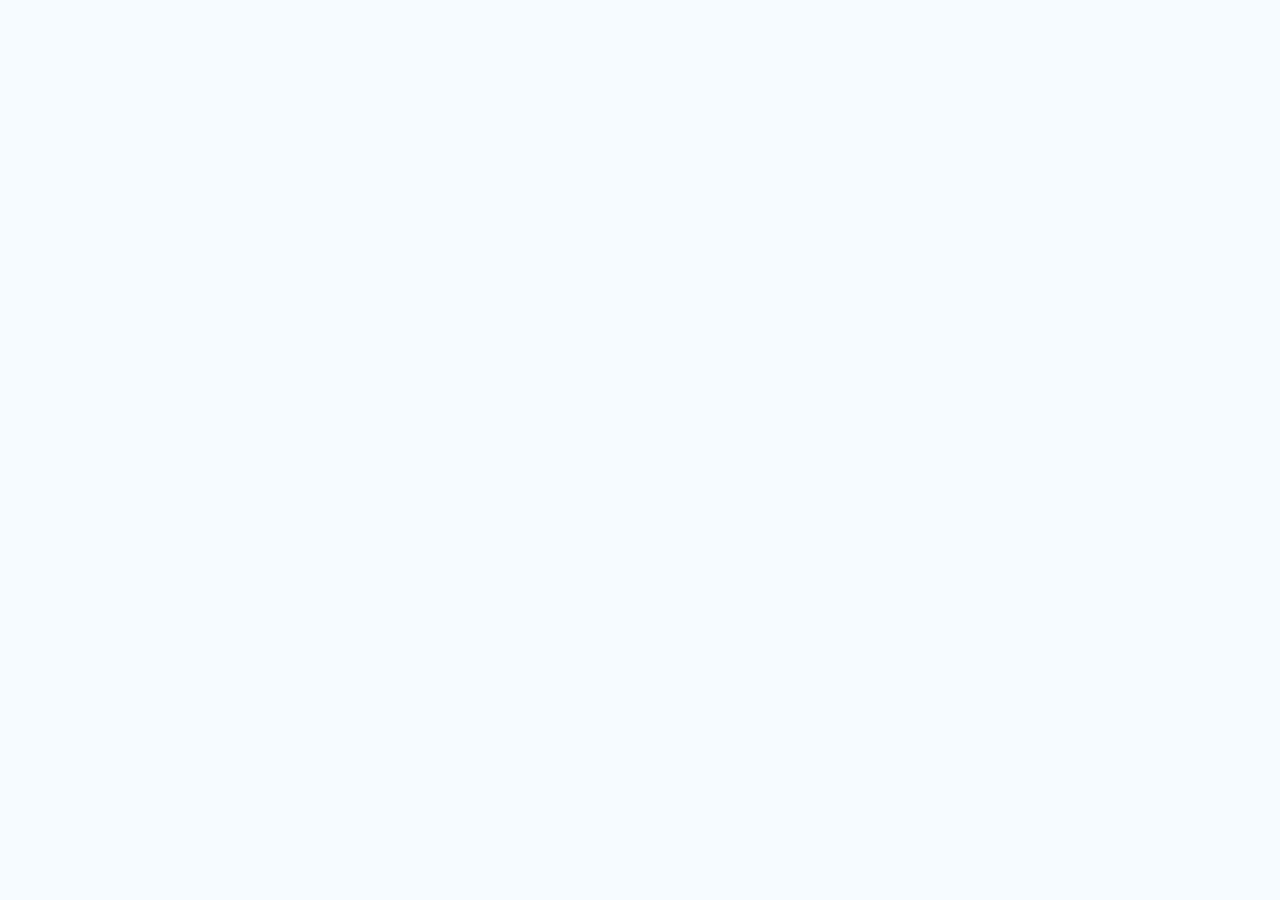
==== pages/about.html @ 89ba63cc "first commit" ====
<html data-tsd-source="/src/routes/__root.tsx:106:5" lang="en"><head data-tsd-source="/src/routes/__root.tsx:107:7"><meta charset="utf-8"/><meta content="width=device-width, initial-scale=1" name="viewport"/><link as="image" href="/__l5e/assets-v1/67599e01-3535-493a-87cd-2c984fb4fa6a/alkishwa-logo.png" rel="preload"/><link as="image" href="/assets/europe-BR-sYuMC.jpg" rel="preload"/><link data-precedence="default" href="../styles/styles-B2iG-avm.css" rel="stylesheet"/><link data-precedence="default" href="/css2" rel="stylesheet"/><title>About Us — Al Kishwa Tour and Travels</title><meta content="website" property="og:type"/><meta content="summary_large_image" name="twitter:card"/><meta content="Al Kishwa Tour and Travels, Sagar (M.P.) — trusted partner for Umrah, Ziyarat and holiday tours." name="description"/><meta content="About Al Kishwa Tour and Travels" property="og:title"/><meta content="Trusted travel partner from Sagar for Umrah, Ziyarat and holidays." property="og:description"/><link href="/assets/index-B6epFoS_.js" rel="modulepreload"/><link href="/assets/about-BOc2Yc5R.js" rel="modulepreload"/><link href="/assets/Sections-CrW_y7AX.js" rel="modulepreload"/><link href="https://fonts.googleapis.com" rel="preconnect"/><link crossorigin="anonymous" href="https://fonts.gstatic.com" rel="preconnect"/>
<style>
	#lovable-badge {
		--badge-bg: #1b1b1b;
		--badge-text: #c5c1b9;
		--badge-text-hover: #dcdad5;
		--badge-radius: 6px;
		--badge-padding: 8px;
		--badge-gap: 6px;
		--badge-shadow: 
			0 0 0 1px rgba(0, 0, 0, 0.88),
			0 1px 0 0 rgba(0, 0, 0, 0.04),
			0 2px 2px -1px rgba(0, 0, 0, 0.08),
			0 4px 4px -2px rgba(0, 0, 0, 0.08),
			0 8px 8px -4px rgba(0, 0, 0, 0.08),
			0 16px 16px -8px rgba(0, 0, 0, 0.08);
		--badge-transition-duration: 0.2s;
		--badge-transition-easing: cubic-bezier(0.16, 1, 0.32, 1);
		--focus-color: #575ECF;
		--focus-offset: 2px;
		--focus-width: 2px;
		
		position: fixed;
		bottom: 12px;
		right: 12px;
		height: 24px;
		display: flex;
		align-items: center;
		z-index: 1000000;
		background-color: var(--badge-bg) !important;
		color: var(--badge-text) !important;
		border-radius: var(--badge-radius);
		box-shadow: var(--badge-shadow) !important;
		font-size: 12px;
		font-family: system-ui, -apple-system, BlinkMacSystemFont, 'Segoe UI', Roboto, sans-serif;
		font-weight: 400 !important;
		text-transform: none !important;
		font-feature-settings: normal !important;
		transform: translateZ(0);
		will-change: transform, opacity;
		transition: opacity var(--badge-transition-duration) var(--badge-transition-easing);
	}

	#lovable-badge.closing {
		opacity: 0;
		pointer-events: none;
	}

	#lovable-badge-cta {
		display: flex;
		align-items: baseline;
		gap: var(--badge-gap);
		box-sizing: border-box;
		padding: 4px var(--badge-padding) 0;
		height: 100%;
		color: inherit;
		text-decoration: none;
		white-space: nowrap;
		border-radius: var(--badge-radius) 0 0 var(--badge-radius);
		transition: 
			background-color var(--badge-transition-duration) ease,
			color var(--badge-transition-duration) ease,
			transform 0.1s ease;
	}

	#lovable-badge-cta:hover {
		background: rgba(255, 255, 255, 0.04);
		color: var(--badge-text-hover);
	}

	#lovable-badge-cta:active {
		transform: scale(0.98);
	}

	#lovable-badge-cta:focus {
		outline: none;
	}

	#lovable-badge-cta:focus-visible {
		outline: var(--focus-width) solid var(--focus-color);
		outline-offset: var(--focus-offset);
		z-index: 1;
	}

	#lovable-badge-text {
		line-height: 1;
	}

	/* The wordmark baseline sits at y=12 of the 16px logo; an empty 12px box
	   makes that the flex baseline so the text aligns to it on any system font. */
	#lovable-badge-logo {
		position: relative;
		display: block;
		width: 52px;
		height: 12px;
	}

	#lovable-badge-logo svg {
		position: absolute;
		top: 0;
		left: 0;
	}

	#lovable-badge-divider {
		width: 1px;
		height: 24px;
		background-color: rgba(255, 255, 255, 0.04);
		flex-shrink: 0;
	}

	#lovable-badge-close {
		width: 24px;
		height: 24px;
		min-width: 24px;
		min-height: 24px;
		cursor: pointer;
		background: none;
		border: none;
		padding: 0;
		display: flex;
		align-items: center;
		justify-content: center;
		border-radius: 0 var(--badge-radius) var(--badge-radius) 0;
		flex-shrink: 0;
		transition: 
			background-color var(--badge-transition-duration) ease,
			transform 0.1s ease;
	}

	#lovable-badge-close:hover {
		background: rgba(255, 255, 255, 0.04);
	}

	#lovable-badge-close:active {
		transform: scale(0.92);
	}

	#lovable-badge-close:focus {
		outline: none;
	}

	#lovable-badge-close:focus-visible {
		outline: var(--focus-width) solid var(--focus-color);
		outline-offset: calc(var(--focus-offset) * -1);
		z-index: 1;
	}

	#lovable-badge-close svg path {
		fill: var(--badge-text);
		transition: fill var(--badge-transition-duration) ease;
	}

	#lovable-badge-close:hover svg path {
		fill: var(--badge-text-hover);
	}

	@media (prefers-reduced-motion: reduce) {
		#lovable-badge,
		#lovable-badge-cta,
		#lovable-badge-close,
		#lovable-badge-close svg path {
			transition: none;
		}
		
		#lovable-badge-cta:active,
		#lovable-badge-close:active {
			transform: none;
		}
	}

	@media (prefers-contrast: high) {
		#lovable-badge {
			--badge-bg: #000;
			--badge-text: #fff;
			--badge-text-hover: #fff;
			border: 2px solid currentColor;
		}
		
		#lovable-badge-cta:focus-visible,
		#lovable-badge-close:focus-visible {
			outline-width: 3px;
		}
	}
</style>
<script data-artifact-id="cae7807a221abba3ec70f286876d94ce1a1e9ea3" data-artifact-kind="static_preview" data-commit-sha="cae7807a221abba3ec70f286876d94ce1a1e9ea3" data-consent="1" data-context-token="v1.[base64].t7e9EX1ooUVpKIj77Vsfwnv76_fSWtEW3ZqsNI-vpKY" data-track-url="/__l5e/trackevents?__lovable_sha=cae7807a221abba3ec70f286876d94ce1a1e9ea3" defer="" src="../scripts/events.270c78a44fc53e7b.js"></script><meta content="About Al Kishwa Tour and Travels" name="twitter:title"/><meta content="Trusted travel partner from Sagar for Umrah, Ziyarat and holidays." name="twitter:description"/><meta content="https://pub-bb2e103a32db4e198524a2e9ed8f35b4.r2.dev/lovp_7c5qzbnr759bg8n7seb7ayd9wn/7451a935cb203a220f906a4ac58126b5_1793881748814.png" property="og:image"/><meta content="https://pub-bb2e103a32db4e198524a2e9ed8f35b4.r2.dev/lovp_7c5qzbnr759bg8n7seb7ayd9wn/7451a935cb203a220f906a4ac58126b5_1793881748814.png" name="twitter:image"/><link href="../images/alkishwa-logo.png" rel="icon" type="image/png"/><style>
/* Al Kishwa custom mobile floating navigation */
.ak-bottom-dock{position:fixed;z-index:1000;left:50%;bottom:18px;transform:translateX(-50%);width:min(560px,calc(100% - 34px));padding:12px 16px 10px;border:1px solid rgba(255,255,255,.34);border-radius:42px;background:linear-gradient(135deg,rgba(12,25,66,.94),rgba(25,48,112,.91));box-shadow:0 18px 42px rgba(8,18,60,.32),inset 0 1px 2px rgba(255,255,255,.3);backdrop-filter:blur(22px);-webkit-backdrop-filter:blur(22px)}
.ak-bottom-dock ul{display:grid;grid-template-columns:repeat(5,1fr);align-items:center;gap:8px;margin:0;padding:0;list-style:none}
.ak-bottom-dock li{display:flex;justify-content:center}
.ak-bottom-dock a{position:relative;display:flex;min-width:48px;min-height:50px;align-items:center;justify-content:center;flex-direction:column;color:#fff;text-decoration:none;transition:transform .28s ease}
.ak-bottom-dock .dock-icon{width:44px;height:44px;display:grid;place-items:center;border-radius:50%;transition:all .3s ease}
.ak-bottom-dock svg{width:25px;height:25px}
.ak-bottom-dock small{position:absolute;top:48px;font-size:9px;line-height:1;color:#fff;opacity:0;transition:opacity .25s}
.ak-bottom-dock a[aria-current=page] .dock-icon{background:linear-gradient(145deg,#ef626e,#d92743);box-shadow:0 8px 20px rgba(228,48,75,.4),0 0 0 5px rgba(255,255,255,.09);transform:translateY(-15px)}
.ak-bottom-dock a[aria-current=page] small{opacity:1}
.ak-bottom-dock a:hover .dock-icon{background:rgba(255,255,255,.13);transform:translateY(-5px)}
.ak-bottom-dock .dock-book .dock-icon{background:linear-gradient(145deg,#f4bd39,#e99018);color:#14245d;box-shadow:0 7px 18px rgba(244,173,35,.3);transform:translateY(-9px)}
.ak-bottom-dock .dock-book:hover .dock-icon{transform:translateY(-13px)}
@media(min-width:1024px){.ak-bottom-dock{display:none}}
@media(max-width:420px){.ak-bottom-dock{bottom:12px;padding:9px 10px 8px;width:calc(100% - 24px)}.ak-bottom-dock .dock-icon{width:40px;height:40px}.ak-bottom-dock svg{width:23px;height:23px}.ak-bottom-dock a{min-height:46px}}
</style></head><body data-tsd-source="/src/routes/__root.tsx:110:7"><div class="min-h-screen overflow-x-hidden" data-tsd-source="/src/components/site/Layout.tsx:152:5"><div class="hidden bg-gradient-navy text-on-dark md:block" data-tsd-source="/src/components/site/Layout.tsx:41:7"><div class="mx-auto flex max-w-7xl items-center justify-between px-4 py-2 text-sm" data-tsd-source="/src/components/site/Layout.tsx:42:9"><div class="flex items-center gap-6" data-tsd-source="/src/components/site/Layout.tsx:43:11"><a class="flex items-center gap-2 hover:text-sun" data-tsd-source="/src/components/site/Layout.tsx:44:13" href="mailto:alkishwatour@gmail.com"><svg aria-hidden="true" class="lucide lucide-mail h-4 w-4" data-tsd-source="/src/components/site/Layout.tsx:44:100" fill="none" height="24" stroke="currentColor" stroke-linecap="round" stroke-linejoin="round" stroke-width="2" viewbox="0 0 24 24" width="24" xmlns="http://www.w3.org/2000/svg"><path d="m22 7-8.991 5.727a2 2 0 0 1-2.009 0L2 7"></path><rect height="16" rx="2" width="20" x="2" y="4"></rect></svg>alkishwatour@gmail.com</a><a class="flex items-center gap-2 hover:text-sun" data-tsd-source="/src/components/site/Layout.tsx:45:13" href="tel:+919039552638"><svg aria-hidden="true" class="lucide lucide-phone h-4 w-4" data-tsd-source="/src/components/site/Layout.tsx:45:100" fill="none" height="24" stroke="currentColor" stroke-linecap="round" stroke-linejoin="round" stroke-width="2" viewbox="0 0 24 24" width="24" xmlns="http://www.w3.org/2000/svg"><path d="M13.832 16.568a1 1 0 0 0 1.213-.303l.355-.465A2 2 0 0 1 17 15h3a2 2 0 0 1 2 2v3a2 2 0 0 1-2 2A18 18 0 0 1 2 4a2 2 0 0 1 2-2h3a2 2 0 0 1 2 2v3a2 2 0 0 1-.8 1.6l-.468.351a1 1 0 0 0-.292 1.233 14 14 0 0 0 6.392 6.384"></path></svg>+91 9039552638</a></div><div class="flex items-center gap-3" data-tsd-source="/src/components/site/Layout.tsx:47:11"><span class="font-medium" data-tsd-source="/src/components/site/Layout.tsx:47:52">Follow Us :</span><div class="flex items-center gap-2" data-tsd-source="/src/components/site/Layout.tsx:20:5"><a aria-label="social" class="h-7 w-7 grid place-items-center rounded-full bg-on-dark text-navy transition-transform hover:scale-110" data-tsd-source="/src/components/site/Layout.tsx:22:9" href="#"><svg aria-hidden="true" class="lucide lucide-facebook h-4 w-4" data-tsd-source="/src/components/site/Layout.tsx:23:11" fill="none" height="24" stroke="currentColor" stroke-linecap="round" stroke-linejoin="round" stroke-width="2" viewbox="0 0 24 24" width="24" xmlns="http://www.w3.org/2000/svg"><path d="M18 2h-3a5 5 0 0 0-5 5v3H7v4h3v8h4v-8h3l1-4h-4V7a1 1 0 0 1 1-1h3z"></path></svg></a><a aria-label="social" class="h-7 w-7 grid place-items-center rounded-full bg-on-dark text-navy transition-transform hover:scale-110" data-tsd-source="/src/components/site/Layout.tsx:22:9" href="#"><svg aria-hidden="true" class="lucide lucide-youtube h-4 w-4" data-tsd-source="/src/components/site/Layout.tsx:23:11" fill="none" height="24" stroke="currentColor" stroke-linecap="round" stroke-linejoin="round" stroke-width="2" viewbox="0 0 24 24" width="24" xmlns="http://www.w3.org/2000/svg"><path d="M2.5 17a24.12 24.12 0 0 1 0-10 2 2 0 0 1 1.4-1.4 49.56 49.56 0 0 1 16.2 0A2 2 0 0 1 21.5 7a24.12 24.12 0 0 1 0 10 2 2 0 0 1-1.4 1.4 49.55 49.55 0 0 1-16.2 0A2 2 0 0 1 2.5 17"></path><path d="m10 15 5-3-5-3z"></path></svg></a><a aria-label="social" class="h-7 w-7 grid place-items-center rounded-full bg-on-dark text-navy transition-transform hover:scale-110" data-tsd-source="/src/components/site/Layout.tsx:22:9" href="#"><svg aria-hidden="true" class="lucide lucide-instagram h-4 w-4" data-tsd-source="/src/components/site/Layout.tsx:23:11" fill="none" height="24" stroke="currentColor" stroke-linecap="round" stroke-linejoin="round" stroke-width="2" viewbox="0 0 24 24" width="24" xmlns="http://www.w3.org/2000/svg"><rect height="20" rx="5" ry="5" width="20" x="2" y="2"></rect><path d="M16 11.37A4 4 0 1 1 12.63 8 4 4 0 0 1 16 11.37z"></path><line x1="17.5" x2="17.51" y1="6.5" y2="6.5"></line></svg></a></div></div></div></div><header class="sticky top-0 z-40 border-b bg-card/95 shadow-sm backdrop-blur" data-tsd-source="/src/components/site/Layout.tsx:50:7"><div class="mx-auto flex max-w-7xl items-center justify-between gap-4 px-4 py-2" data-tsd-source="/src/components/site/Layout.tsx:51:9"><a class="flex min-w-0 items-center gap-2" data-tsd-source="/src/components/site/Layout.tsx:52:11" href="../index.html"><img alt="Al Kishwa Tours and Travels logo" class="h-14 w-auto shrink-0 md:h-16" data-tsd-source="/src/components/site/Layout.tsx:53:13" src="../images/alkishwa-logo.png"/><div class="min-w-0 leading-none" data-tsd-source="/src/components/site/Layout.tsx:54:13"><div class="truncate font-script text-2xl text-brand-red md:text-3xl" data-tsd-source="/src/components/site/Layout.tsx:55:15">Al Kishwa</div><div class="truncate text-xs font-bold tracking-wide text-navy md:text-sm" data-tsd-source="/src/components/site/Layout.tsx:56:15">TOUR AND TRAVELS</div></div></a><nav class="hidden items-center gap-1 lg:flex" data-tsd-source="/src/components/site/Layout.tsx:59:11"><a class="rounded-full px-4 py-2 text-sm font-semibold text-navy transition-colors hover:bg-secondary" data-tsd-source="/src/components/site/Layout.tsx:61:15" href="../index.html">Home</a><a class="rounded-full px-4 py-2 text-sm font-semibold text-navy transition-colors hover:bg-secondary" data-tsd-source="/src/components/site/Layout.tsx:61:15" href="../pages/services.html">Our Services</a><a class="rounded-full px-4 py-2 text-sm font-semibold text-navy transition-colors hover:bg-secondary" data-tsd-source="/src/components/site/Layout.tsx:61:15" href="../pages/packages.html">Tour Packages</a><a aria-current="page" class="rounded-full px-4 py-2 text-sm font-semibold text-navy transition-colors hover:bg-secondary bg-gradient-red text-on-dark shadow-md hover:bg-transparent" data-status="active" data-tsd-source="/src/components/site/Layout.tsx:61:15" href="../pages/about.html">About Us</a><a class="rounded-full px-4 py-2 text-sm font-semibold text-navy transition-colors hover:bg-secondary" data-tsd-source="/src/components/site/Layout.tsx:61:15" href="../pages/contact.html">Contact Us</a></nav><a class="hidden shrink-0 items-center gap-2 rounded-full bg-gradient-red px-5 py-2.5 text-sm font-bold text-on-dark shadow-lg transition-transform hover:scale-105 sm:flex" data-tsd-source="/src/components/site/Layout.tsx:68:11" href="../pages/contact.html"><svg aria-hidden="true" class="lucide lucide-plane h-4 w-4" data-tsd-source="/src/components/site/Layout.tsx:69:13" fill="none" height="24" stroke="currentColor" stroke-linecap="round" stroke-linejoin="round" stroke-width="2" viewbox="0 0 24 24" width="24" xmlns="http://www.w3.org/2000/svg"><path d="M17.8 19.2 16 11l3.5-3.5C21 6 21.5 4 21 3c-1-.5-3 0-4.5 1.5L13 8 4.8 6.2c-.5-.1-.9.1-1.1.5l-.3.5c-.2.5-.1 1 .3 1.3L9 12l-2 3H4l-1 1 3 2 2 3 1-1v-3l3-2 3.5 5.3c.3.4.8.5 1.3.3l.5-.2c.4-.3.6-.7.5-1.2z"></path></svg> Book Your Trip <svg aria-hidden="true" class="lucide lucide-arrow-right h-4 w-4" data-tsd-source="/src/components/site/Layout.tsx:69:58" fill="none" height="24" stroke="currentColor" stroke-linecap="round" stroke-linejoin="round" stroke-width="2" viewbox="0 0 24 24" width="24" xmlns="http://www.w3.org/2000/svg"><path d="M5 12h14"></path><path d="m12 5 7 7-7 7"></path></svg></a><a aria-label="Call" class="grid h-11 w-11 shrink-0 place-items-center rounded-full bg-gradient-red text-on-dark shadow-md sm:hidden" data-tsd-source="/src/components/site/Layout.tsx:71:11" href="tel:+919039552638"><svg aria-hidden="true" class="lucide lucide-phone h-5 w-5" data-tsd-source="/src/components/site/Layout.tsx:72:13" fill="none" height="24" stroke="currentColor" stroke-linecap="round" stroke-linejoin="round" stroke-width="2" viewbox="0 0 24 24" width="24" xmlns="http://www.w3.org/2000/svg"><path d="M13.832 16.568a1 1 0 0 0 1.213-.303l.355-.465A2 2 0 0 1 17 15h3a2 2 0 0 1 2 2v3a2 2 0 0 1-2 2A18 18 0 0 1 2 4a2 2 0 0 1 2-2h3a2 2 0 0 1 2 2v3a2 2 0 0 1-.8 1.6l-.468.351a1 1 0 0 0-.292 1.233 14 14 0 0 0 6.392 6.384"></path></svg></a></div></header><main data-tsd-source="/src/components/site/Layout.tsx:154:7"><!--$--><section class="relative overflow-hidden" data-tsd-source="/src/components/site/Sections.tsx:29:5"><img alt="About Us" class="absolute inset-0 h-full w-full object-cover" data-tsd-source="/src/components/site/Sections.tsx:30:7" src="../images/europe-BR-sYuMC.jpg"/><div class="absolute inset-0 bg-navy-deep/75" data-tsd-source="/src/components/site/Sections.tsx:31:7"></div><div class="relative mx-auto max-w-7xl px-4 py-20 text-center text-on-dark md:py-28" data-tsd-source="/src/components/site/Sections.tsx:32:7"><p class="font-script text-3xl text-sun md:text-4xl" data-tsd-source="/src/components/site/Sections.tsx:33:9">Al Kishwa</p><h1 class="mt-2 text-4xl font-extrabold md:text-6xl animate-fade-up" data-tsd-source="/src/components/site/Sections.tsx:34:9">About Us</h1><p class="mx-auto mt-4 max-w-2xl text-lg opacity-90" data-tsd-source="/src/components/site/Sections.tsx:35:9">Your Journey, Our Responsibility</p><div class="mt-5 inline-flex gap-2 rounded-full bg-on-dark/15 px-4 py-1.5 text-sm backdrop-blur" data-tsd-source="/src/components/site/Sections.tsx:36:9"><a class="hover:text-sun" data-tsd-source="/src/components/site/Sections.tsx:37:11" href="../index.html">Home</a> / <span class="text-sun" data-tsd-source="/src/components/site/Sections.tsx:37:65">About Us</span></div></div><svg class="absolute -bottom-px left-0 w-full text-background" data-tsd-source="/src/components/site/Sections.tsx:40:7" fill="currentColor" preserveaspectratio="none" viewbox="0 0 1440 60"><path d="M0 60V30Q360 0 720 30T1440 30V60Z" data-tsd-source="/src/components/site/Sections.tsx:40:143"></path></svg></section><section class="mx-auto max-w-7xl px-4 py-14 md:py-16" data-tsd-source="/src/components/site/Sections.tsx:24:10"><div class="grid items-center gap-10 lg:grid-cols-2" data-tsd-source="/src/routes/about.tsx:30:9"><div class="card-lift grid place-items-center bg-gradient-sky p-10" data-tsd-source="/src/routes/about.tsx:31:11"><img alt="Al Kishwa logo" class="w-full max-w-sm animate-float" data-tsd-source="/src/routes/about.tsx:31:83" src="../images/alkishwa-logo.png"/></div><div data-tsd-source="/src/routes/about.tsx:32:11"><p class="font-script text-3xl text-brand-red" data-tsd-source="/src/routes/about.tsx:33:13">Welcome to Al Kishwa</p><h2 class="mt-2 text-3xl font-extrabold text-navy md:text-4xl" data-tsd-source="/src/routes/about.tsx:34:13">Aapka Bharosemand Travel Partner</h2><p class="mt-4 text-muted-foreground" data-tsd-source="/src/routes/about.tsx:35:13">Al Kishwa Tour and Travels, Shukrawari, Sagar (M.P.) se kaam karta hai. <!-- -->Mo. Amir<!-- --> ki rehnumai mein hum Umrah, Baghdad Ziyarat, Dubai, Mumbai aur international holiday packages kam se kam budget mein dete hain.</p><p class="mt-3 text-muted-foreground" data-tsd-source="/src/routes/about.tsx:36:13">Visa, passport, flight, hotel aur transport — sab kuch hum sambhalte hain, taaki aap sirf apne safar par dhyan de sakein.</p></div></div></section><section class="mx-auto max-w-7xl px-4 py-14 md:py-16 pt-0 md:pt-0" data-tsd-source="/src/components/site/Sections.tsx:24:10"><div class="grid grid-cols-2 gap-4 lg:grid-cols-4" data-tsd-source="/src/components/site/Sections.tsx:196:5"><div class="card-lift group flex items-center gap-4 p-5" data-tsd-source="/src/components/site/Sections.tsx:198:9"><span class="grid h-14 w-14 shrink-0 place-items-center rounded-2xl bg-gradient-red text-on-dark transition-transform group-hover:rotate-6" data-tsd-source="/src/components/site/Sections.tsx:199:11"><svg aria-hidden="true" class="lucide lucide-smile h-7 w-7" data-tsd-source="/src/components/site/Sections.tsx:199:155" fill="none" height="24" stroke="currentColor" stroke-linecap="round" stroke-linejoin="round" stroke-width="2" viewbox="0 0 24 24" width="24" xmlns="http://www.w3.org/2000/svg"><circle cx="12" cy="12" r="10"></circle><path d="M8 14s1.5 2 4 2 4-2 4-2"></path><line x1="9" x2="9.01" y1="9" y2="9"></line><line x1="15" x2="15.01" y1="9" y2="9"></line></svg></span><div data-tsd-source="/src/components/site/Sections.tsx:200:11"><div class="text-2xl font-extrabold text-navy md:text-3xl" data-tsd-source="/src/components/site/Sections.tsx:201:13">5000+</div><div class="text-sm text-muted-foreground" data-tsd-source="/src/components/site/Sections.tsx:202:13">Happy Travellers</div></div></div><div class="card-lift group flex items-center gap-4 p-5" data-tsd-source="/src/components/site/Sections.tsx:198:9"><span class="grid h-14 w-14 shrink-0 place-items-center rounded-2xl bg-gradient-red text-on-dark transition-transform group-hover:rotate-6" data-tsd-source="/src/components/site/Sections.tsx:199:11"><svg aria-hidden="true" class="lucide lucide-plane h-7 w-7" data-tsd-source="/src/components/site/Sections.tsx:199:155" fill="none" height="24" stroke="currentColor" stroke-linecap="round" stroke-linejoin="round" stroke-width="2" viewbox="0 0 24 24" width="24" xmlns="http://www.w3.org/2000/svg"><path d="M17.8 19.2 16 11l3.5-3.5C21 6 21.5 4 21 3c-1-.5-3 0-4.5 1.5L13 8 4.8 6.2c-.5-.1-.9.1-1.1.5l-.3.5c-.2.5-.1 1 .3 1.3L9 12l-2 3H4l-1 1 3 2 2 3 1-1v-3l3-2 3.5 5.3c.3.4.8.5 1.3.3l.5-.2c.4-.3.6-.7.5-1.2z"></path></svg></span><div data-tsd-source="/src/components/site/Sections.tsx:200:11"><div class="text-2xl font-extrabold text-navy md:text-3xl" data-tsd-source="/src/components/site/Sections.tsx:201:13">1200+</div><div class="text-sm text-muted-foreground" data-tsd-source="/src/components/site/Sections.tsx:202:13">Umrah Trips</div></div></div><div class="card-lift group flex items-center gap-4 p-5" data-tsd-source="/src/components/site/Sections.tsx:198:9"><span class="grid h-14 w-14 shrink-0 place-items-center rounded-2xl bg-gradient-red text-on-dark transition-transform group-hover:rotate-6" data-tsd-source="/src/components/site/Sections.tsx:199:11"><svg aria-hidden="true" class="lucide lucide-map-pin h-7 w-7" data-tsd-source="/src/components/site/Sections.tsx:199:155" fill="none" height="24" stroke="currentColor" stroke-linecap="round" stroke-linejoin="round" stroke-width="2" viewbox="0 0 24 24" width="24" xmlns="http://www.w3.org/2000/svg"><path d="M20 10c0 4.993-5.539 10.193-7.399 11.799a1 1 0 0 1-1.202 0C9.539 20.193 4 14.993 4 10a8 8 0 0 1 16 0"></path><circle cx="12" cy="10" r="3"></circle></svg></span><div data-tsd-source="/src/components/site/Sections.tsx:200:11"><div class="text-2xl font-extrabold text-navy md:text-3xl" data-tsd-source="/src/components/site/Sections.tsx:201:13">25+</div><div class="text-sm text-muted-foreground" data-tsd-source="/src/components/site/Sections.tsx:202:13">Destinations</div></div></div><div class="card-lift group flex items-center gap-4 p-5" data-tsd-source="/src/components/site/Sections.tsx:198:9"><span class="grid h-14 w-14 shrink-0 place-items-center rounded-2xl bg-gradient-red text-on-dark transition-transform group-hover:rotate-6" data-tsd-source="/src/components/site/Sections.tsx:199:11"><svg aria-hidden="true" class="lucide lucide-headset h-7 w-7" data-tsd-source="/src/components/site/Sections.tsx:199:155" fill="none" height="24" stroke="currentColor" stroke-linecap="round" stroke-linejoin="round" stroke-width="2" viewbox="0 0 24 24" width="24" xmlns="http://www.w3.org/2000/svg"><path d="M3 11h3a2 2 0 0 1 2 2v3a2 2 0 0 1-2 2H5a2 2 0 0 1-2-2v-5Zm0 0a9 9 0 1 1 18 0m0 0v5a2 2 0 0 1-2 2h-1a2 2 0 0 1-2-2v-3a2 2 0 0 1 2-2h3Z"></path><path d="M21 16v2a4 4 0 0 1-4 4h-5"></path></svg></span><div data-tsd-source="/src/components/site/Sections.tsx:200:11"><div class="text-2xl font-extrabold text-navy md:text-3xl" data-tsd-source="/src/components/site/Sections.tsx:201:13">24/7</div><div class="text-sm text-muted-foreground" data-tsd-source="/src/components/site/Sections.tsx:202:13">Support</div></div></div></div></section><section class="mx-auto max-w-7xl px-4 py-14 md:py-16 pt-0 md:pt-0" data-tsd-source="/src/components/site/Sections.tsx:24:10"><div class="mb-10 text-center" data-tsd-source="/src/components/site/Sections.tsx:11:5"><div class="flex items-center justify-center gap-3" data-tsd-source="/src/components/site/Sections.tsx:12:7"><span class="hidden h-0.5 w-16 bg-navy sm:block" data-tsd-source="/src/components/site/Sections.tsx:13:9"></span><svg aria-hidden="true" class="lucide lucide-plane h-8 w-8 shrink-0 text-navy" data-tsd-source="/src/components/site/Sections.tsx:14:9" fill="none" height="24" stroke="currentColor" stroke-linecap="round" stroke-linejoin="round" stroke-width="2" viewbox="0 0 24 24" width="24" xmlns="http://www.w3.org/2000/svg"><path d="M17.8 19.2 16 11l3.5-3.5C21 6 21.5 4 21 3c-1-.5-3 0-4.5 1.5L13 8 4.8 6.2c-.5-.1-.9.1-1.1.5l-.3.5c-.2.5-.1 1 .3 1.3L9 12l-2 3H4l-1 1 3 2 2 3 1-1v-3l3-2 3.5 5.3c.3.4.8.5 1.3.3l.5-.2c.4-.3.6-.7.5-1.2z"></path></svg><h2 class="text-3xl font-extrabold text-navy md:text-4xl" data-tsd-source="/src/components/site/Sections.tsx:15:9">What Drives Us</h2><span class="hidden h-0.5 w-16 bg-navy sm:block" data-tsd-source="/src/components/site/Sections.tsx:16:9"></span></div><p class="mt-1 font-medium text-navy/80" data-tsd-source="/src/components/site/Sections.tsx:18:15">Mission, Vision &amp; Promise</p></div><div class="grid gap-5 md:grid-cols-3" data-tsd-source="/src/routes/about.tsx:43:9"><div class="card-lift group p-7 text-center" data-tsd-source="/src/routes/about.tsx:45:13"><span class="mx-auto grid h-16 w-16 place-items-center rounded-full bg-gradient-red text-on-dark transition-transform group-hover:scale-110" data-tsd-source="/src/routes/about.tsx:46:15"><svg aria-hidden="true" class="lucide lucide-target h-8 w-8" data-tsd-source="/src/routes/about.tsx:46:160" fill="none" height="24" stroke="currentColor" stroke-linecap="round" stroke-linejoin="round" stroke-width="2" viewbox="0 0 24 24" width="24" xmlns="http://www.w3.org/2000/svg"><circle cx="12" cy="12" r="10"></circle><circle cx="12" cy="12" r="6"></circle><circle cx="12" cy="12" r="2"></circle></svg></span><h3 class="mt-4 text-xl font-bold text-navy" data-tsd-source="/src/routes/about.tsx:47:15">Our Mission</h3><p class="mt-2 text-muted-foreground" data-tsd-source="/src/routes/about.tsx:48:15">Har insaan ko kam budget mein Umrah aur ziyarat ka mauka dena.</p></div><div class="card-lift group p-7 text-center" data-tsd-source="/src/routes/about.tsx:45:13"><span class="mx-auto grid h-16 w-16 place-items-center rounded-full bg-gradient-red text-on-dark transition-transform group-hover:scale-110" data-tsd-source="/src/routes/about.tsx:46:15"><svg aria-hidden="true" class="lucide lucide-eye h-8 w-8" data-tsd-source="/src/routes/about.tsx:46:160" fill="none" height="24" stroke="currentColor" stroke-linecap="round" stroke-linejoin="round" stroke-width="2" viewbox="0 0 24 24" width="24" xmlns="http://www.w3.org/2000/svg"><path d="M2.062 12.348a1 1 0 0 1 0-.696 10.75 10.75 0 0 1 19.876 0 1 1 0 0 1 0 .696 10.75 10.75 0 0 1-19.876 0"></path><circle cx="12" cy="12" r="3"></circle></svg></span><h3 class="mt-4 text-xl font-bold text-navy" data-tsd-source="/src/routes/about.tsx:47:15">Our Vision</h3><p class="mt-2 text-muted-foreground" data-tsd-source="/src/routes/about.tsx:48:15">Sagar se poori duniya tak sabse bharosemand travel partner banna.</p></div><div class="card-lift group p-7 text-center" data-tsd-source="/src/routes/about.tsx:45:13"><span class="mx-auto grid h-16 w-16 place-items-center rounded-full bg-gradient-red text-on-dark transition-transform group-hover:scale-110" data-tsd-source="/src/routes/about.tsx:46:15"><svg aria-hidden="true" class="lucide lucide-heart-handshake h-8 w-8" data-tsd-source="/src/routes/about.tsx:46:160" fill="none" height="24" stroke="currentColor" stroke-linecap="round" stroke-linejoin="round" stroke-width="2" viewbox="0 0 24 24" width="24" xmlns="http://www.w3.org/2000/svg"><path d="M19.414 14.414C21 12.828 22 11.5 22 9.5a5.5 5.5 0 0 0-9.591-3.676.6.6 0 0 1-.818.001A5.5 5.5 0 0 0 2 9.5c0 2.3 1.5 4 3 5.5l5.535 5.362a2 2 0 0 0 2.879.052 2.12 2.12 0 0 0-.004-3 2.124 2.124 0 1 0 3-3 2.124 2.124 0 0 0 3.004 0 2 2 0 0 0 0-2.828l-1.881-1.882a2.41 2.41 0 0 0-3.409 0l-1.71 1.71a2 2 0 0 1-2.828 0 2 2 0 0 1 0-2.828l2.823-2.762"></path></svg></span><h3 class="mt-4 text-xl font-bold text-navy" data-tsd-source="/src/routes/about.tsx:47:15">Our Promise</h3><p class="mt-2 text-muted-foreground" data-tsd-source="/src/routes/about.tsx:48:15">Imaandari, waqt ki paabandi aur safar mein poora saath.</p></div></div></section><section class="mx-auto max-w-7xl px-4 py-14 md:py-16 pt-0 md:pt-0" data-tsd-source="/src/components/site/Sections.tsx:24:10"><div class="card-lift bg-gradient-sky grid items-center gap-6 p-6 hover:translate-y-0 lg:grid-cols-[auto_1fr] lg:p-8" data-tsd-source="/src/components/site/Sections.tsx:71:5"><div class="flex items-start gap-4 lg:border-r lg:border-navy/20 lg:pr-8" data-tsd-source="/src/components/site/Sections.tsx:72:7"><svg aria-hidden="true" class="lucide lucide-shield-check h-14 w-14 shrink-0 text-navy" data-tsd-source="/src/components/site/Sections.tsx:73:9" fill="none" height="24" stroke="currentColor" stroke-linecap="round" stroke-linejoin="round" stroke-width="2" viewbox="0 0 24 24" width="24" xmlns="http://www.w3.org/2000/svg"><path d="M20 13c0 5-3.5 7.5-7.66 8.95a1 1 0 0 1-.67-.01C7.5 20.5 4 18 4 13V6a1 1 0 0 1 1-1c2 0 4.5-1.2 6.24-2.72a1.17 1.17 0 0 1 1.52 0C14.51 3.81 17 5 19 5a1 1 0 0 1 1 1z"></path><path d="m9 12 2 2 4-4"></path></svg><div data-tsd-source="/src/components/site/Sections.tsx:74:9"><h3 class="text-3xl font-extrabold text-navy" data-tsd-source="/src/components/site/Sections.tsx:75:11">Why Choose Us</h3><p class="font-medium text-navy/80" data-tsd-source="/src/components/site/Sections.tsx:76:11">Your Journey, Our Responsibility</p><a aria-current="page" class="mt-3 inline-flex items-center gap-2 rounded-full bg-navy px-5 py-2 text-sm font-bold text-on-dark transition-transform hover:scale-105 active" data-status="active" data-tsd-source="/src/components/site/Sections.tsx:77:11" href="../pages/about.html">Know More <svg aria-hidden="true" class="lucide lucide-arrow-right h-4 w-4" data-tsd-source="/src/components/site/Sections.tsx:77:186" fill="none" height="24" stroke="currentColor" stroke-linecap="round" stroke-linejoin="round" stroke-width="2" viewbox="0 0 24 24" width="24" xmlns="http://www.w3.org/2000/svg"><path d="M5 12h14"></path><path d="m12 5 7 7-7 7"></path></svg></a></div></div><div class="grid grid-cols-2 gap-4 sm:grid-cols-3 md:grid-cols-5" data-tsd-source="/src/components/site/Sections.tsx:80:7"><div class="group flex flex-col items-center gap-2 rounded-xl bg-card/70 p-4 text-center shadow-sm transition-all hover:-translate-y-1 hover:bg-card hover:shadow-lg" data-tsd-source="/src/components/site/Sections.tsx:82:11"><svg aria-hidden="true" class="lucide lucide-award h-10 w-10 text-navy transition-transform group-hover:scale-110 group-hover:text-brand-red" data-tsd-source="/src/components/site/Sections.tsx:83:13" fill="none" height="24" stroke="currentColor" stroke-linecap="round" stroke-linejoin="round" stroke-width="2" viewbox="0 0 24 24" width="24" xmlns="http://www.w3.org/2000/svg"><path d="m15.477 12.89 1.515 8.526a.5.5 0 0 1-.81.47l-3.58-2.687a1 1 0 0 0-1.197 0l-3.586 2.686a.5.5 0 0 1-.81-.469l1.514-8.526"></path><circle cx="12" cy="8" r="6"></circle></svg><span class="text-sm font-semibold text-navy" data-tsd-source="/src/components/site/Sections.tsx:84:13">Best Price Guarantee</span></div><div class="group flex flex-col items-center gap-2 rounded-xl bg-card/70 p-4 text-center shadow-sm transition-all hover:-translate-y-1 hover:bg-card hover:shadow-lg" data-tsd-source="/src/components/site/Sections.tsx:82:11"><svg aria-hidden="true" class="lucide lucide-plane h-10 w-10 text-navy transition-transform group-hover:scale-110 group-hover:text-brand-red" data-tsd-source="/src/components/site/Sections.tsx:83:13" fill="none" height="24" stroke="currentColor" stroke-linecap="round" stroke-linejoin="round" stroke-width="2" viewbox="0 0 24 24" width="24" xmlns="http://www.w3.org/2000/svg"><path d="M17.8 19.2 16 11l3.5-3.5C21 6 21.5 4 21 3c-1-.5-3 0-4.5 1.5L13 8 4.8 6.2c-.5-.1-.9.1-1.1.5l-.3.5c-.2.5-.1 1 .3 1.3L9 12l-2 3H4l-1 1 3 2 2 3 1-1v-3l3-2 3.5 5.3c.3.4.8.5 1.3.3l.5-.2c.4-.3.6-.7.5-1.2z"></path></svg><span class="text-sm font-semibold text-navy" data-tsd-source="/src/components/site/Sections.tsx:84:13">Safe &amp; Reliable Travel</span></div><div class="group flex flex-col items-center gap-2 rounded-xl bg-card/70 p-4 text-center shadow-sm transition-all hover:-translate-y-1 hover:bg-card hover:shadow-lg" data-tsd-source="/src/components/site/Sections.tsx:82:11"><svg aria-hidden="true" class="lucide lucide-headset h-10 w-10 text-navy transition-transform group-hover:scale-110 group-hover:text-brand-red" data-tsd-source="/src/components/site/Sections.tsx:83:13" fill="none" height="24" stroke="currentColor" stroke-linecap="round" stroke-linejoin="round" stroke-width="2" viewbox="0 0 24 24" width="24" xmlns="http://www.w3.org/2000/svg"><path d="M3 11h3a2 2 0 0 1 2 2v3a2 2 0 0 1-2 2H5a2 2 0 0 1-2-2v-5Zm0 0a9 9 0 1 1 18 0m0 0v5a2 2 0 0 1-2 2h-1a2 2 0 0 1-2-2v-3a2 2 0 0 1 2-2h3Z"></path><path d="M21 16v2a4 4 0 0 1-4 4h-5"></path></svg><span class="text-sm font-semibold text-navy" data-tsd-source="/src/components/site/Sections.tsx:84:13">24/7 Support</span></div><div class="group flex flex-col items-center gap-2 rounded-xl bg-card/70 p-4 text-center shadow-sm transition-all hover:-translate-y-1 hover:bg-card hover:shadow-lg" data-tsd-source="/src/components/site/Sections.tsx:82:11"><svg aria-hidden="true" class="lucide lucide-users h-10 w-10 text-navy transition-transform group-hover:scale-110 group-hover:text-brand-red" data-tsd-source="/src/components/site/Sections.tsx:83:13" fill="none" height="24" stroke="currentColor" stroke-linecap="round" stroke-linejoin="round" stroke-width="2" viewbox="0 0 24 24" width="24" xmlns="http://www.w3.org/2000/svg"><path d="M16 21v-2a4 4 0 0 0-4-4H6a4 4 0 0 0-4 4v2"></path><path d="M16 3.128a4 4 0 0 1 0 7.744"></path><path d="M22 21v-2a4 4 0 0 0-3-3.87"></path><circle cx="9" cy="7" r="4"></circle></svg><span class="text-sm font-semibold text-navy" data-tsd-source="/src/components/site/Sections.tsx:84:13">Experienced Team</span></div><div class="group flex flex-col items-center gap-2 rounded-xl bg-card/70 p-4 text-center shadow-sm transition-all hover:-translate-y-1 hover:bg-card hover:shadow-lg" data-tsd-source="/src/components/site/Sections.tsx:82:11"><svg aria-hidden="true" class="lucide lucide-calendar-check h-10 w-10 text-navy transition-transform group-hover:scale-110 group-hover:text-brand-red" data-tsd-source="/src/components/site/Sections.tsx:83:13" fill="none" height="24" stroke="currentColor" stroke-linecap="round" stroke-linejoin="round" stroke-width="2" viewbox="0 0 24 24" width="24" xmlns="http://www.w3.org/2000/svg"><path d="M8 2v4"></path><path d="M16 2v4"></path><rect height="18" rx="2" width="18" x="3" y="4"></rect><path d="M3 10h18"></path><path d="m9 16 2 2 4-4"></path></svg><span class="text-sm font-semibold text-navy" data-tsd-source="/src/components/site/Sections.tsx:84:13">Easy Booking</span></div></div></div></section><section class="mx-auto max-w-7xl px-4 py-14 md:py-16 pt-0 md:pt-0" data-tsd-source="/src/components/site/Sections.tsx:24:10"><div class="grid gap-5 lg:grid-cols-[1.1fr_1.1fr_0.8fr]" data-tsd-source="/src/routes/about.tsx:54:41"><div class="card-lift bg-gradient-navy flex h-full flex-col p-6 text-on-dark md:p-8" data-tsd-source="/src/components/site/Sections.tsx:144:5"><h3 class="flex items-center gap-3 text-2xl font-bold" data-tsd-source="/src/components/site/Sections.tsx:145:7"><svg aria-hidden="true" class="lucide lucide-quote h-9 w-9 shrink-0 fill-sun text-sun" data-tsd-source="/src/components/site/Sections.tsx:145:66" fill="none" height="24" stroke="currentColor" stroke-linecap="round" stroke-linejoin="round" stroke-width="2" viewbox="0 0 24 24" width="24" xmlns="http://www.w3.org/2000/svg"><path d="M16 3a2 2 0 0 0-2 2v6a2 2 0 0 0 2 2 1 1 0 0 1 1 1v1a2 2 0 0 1-2 2 1 1 0 0 0-1 1v2a1 1 0 0 0 1 1 6 6 0 0 0 6-6V5a2 2 0 0 0-2-2z"></path><path d="M5 3a2 2 0 0 0-2 2v6a2 2 0 0 0 2 2 1 1 0 0 1 1 1v1a2 2 0 0 1-2 2 1 1 0 0 0-1 1v2a1 1 0 0 0 1 1 6 6 0 0 0 6-6V5a2 2 0 0 0-2-2z"></path></svg>What <span class="text-sun" data-tsd-source="/src/components/site/Sections.tsx:145:127">Our</span> Clients Say</h3><div class="mt-6 flex flex-1 items-center gap-5 animate-fade-up" data-tsd-source="/src/components/site/Sections.tsx:146:7"><div class="grid h-20 w-20 shrink-0 place-items-center rounded-full border-4 border-on-dark bg-sun text-2xl font-extrabold text-sun-foreground" data-tsd-source="/src/components/site/Sections.tsx:147:9">SK</div><div data-tsd-source="/src/components/site/Sections.tsx:148:9"><p class="italic" data-tsd-source="/src/components/site/Sections.tsx:149:11">"Dubai family trip bahut acchi rahi. Hotel, safari sab time par aur budget mein mila."</p><p class="mt-2 font-semibold text-sun" data-tsd-source="/src/components/site/Sections.tsx:150:11">– Shabana Khan</p></div></div><div class="mt-5 flex justify-center gap-2" data-tsd-source="/src/components/site/Sections.tsx:153:7"><button aria-label="Review 1" class="h-2.5 rounded-full transition-all w-2.5 bg-on-dark/50" data-tsd-source="/src/components/site/Sections.tsx:155:11"></button><button aria-label="Review 2" class="h-2.5 rounded-full transition-all w-6 bg-sun" data-tsd-source="/src/components/site/Sections.tsx:155:11"></button><button aria-label="Review 3" class="h-2.5 rounded-full transition-all w-2.5 bg-on-dark/50" data-tsd-source="/src/components/site/Sections.tsx:155:11"></button></div></div><div class="card-lift overflow-hidden" data-tsd-source="/src/components/site/Sections.tsx:164:5"><div class="bg-gradient-red px-6 py-5 text-on-dark" data-tsd-source="/src/components/site/Sections.tsx:165:7"><h3 class="text-3xl font-extrabold" data-tsd-source="/src/components/site/Sections.tsx:166:9">Get in Touch</h3><p class="font-medium" data-tsd-source="/src/components/site/Sections.tsx:167:9">For Booking &amp; Inquiry, Contact Us Today!</p></div><ul class="space-y-4 p-6 text-navy" data-tsd-source="/src/components/site/Sections.tsx:169:7"><li data-tsd-source="/src/components/site/Sections.tsx:170:9"><a class="flex items-center gap-3 font-semibold hover:text-brand-red" data-tsd-source="/src/components/site/Sections.tsx:170:13" href="tel:+919039552638"><svg aria-hidden="true" class="lucide lucide-phone h-5 w-5 shrink-0" data-tsd-source="/src/components/site/Sections.tsx:170:120" fill="none" height="24" stroke="currentColor" stroke-linecap="round" stroke-linejoin="round" stroke-width="2" viewbox="0 0 24 24" width="24" xmlns="http://www.w3.org/2000/svg"><path d="M13.832 16.568a1 1 0 0 0 1.213-.303l.355-.465A2 2 0 0 1 17 15h3a2 2 0 0 1 2 2v3a2 2 0 0 1-2 2A18 18 0 0 1 2 4a2 2 0 0 1 2-2h3a2 2 0 0 1 2 2v3a2 2 0 0 1-.8 1.6l-.468.351a1 1 0 0 0-.292 1.233 14 14 0 0 0 6.392 6.384"></path></svg>+91 9039552638</a></li><li class="flex items-center gap-3 font-semibold" data-tsd-source="/src/components/site/Sections.tsx:171:9"><svg aria-hidden="true" class="lucide lucide-map-pin h-5 w-5 shrink-0" data-tsd-source="/src/components/site/Sections.tsx:171:63" fill="none" height="24" stroke="currentColor" stroke-linecap="round" stroke-linejoin="round" stroke-width="2" viewbox="0 0 24 24" width="24" xmlns="http://www.w3.org/2000/svg"><path d="M20 10c0 4.993-5.539 10.193-7.399 11.799a1 1 0 0 1-1.202 0C9.539 20.193 4 14.993 4 10a8 8 0 0 1 16 0"></path><circle cx="12" cy="10" r="3"></circle></svg>Mo. Amir<!-- -->, Al Kishwa Tour and Travels</li><li data-tsd-source="/src/components/site/Sections.tsx:172:9"><a class="flex items-center gap-3 font-semibold hover:text-brand-red" data-tsd-source="/src/components/site/Sections.tsx:172:13" href="mailto:alkishwatour@gmail.com"><svg aria-hidden="true" class="lucide lucide-mail h-5 w-5 shrink-0" data-tsd-source="/src/components/site/Sections.tsx:172:120" fill="none" height="24" stroke="currentColor" stroke-linecap="round" stroke-linejoin="round" stroke-width="2" viewbox="0 0 24 24" width="24" xmlns="http://www.w3.org/2000/svg"><path d="m22 7-8.991 5.727a2 2 0 0 1-2.009 0L2 7"></path><rect height="16" rx="2" width="20" x="2" y="4"></rect></svg>alkishwatour@gmail.com</a></li></ul></div><div class="card-lift bg-gradient-navy relative flex h-full flex-col items-center justify-center gap-4 overflow-hidden p-6 text-center" data-tsd-source="/src/components/site/Sections.tsx:180:5"><svg aria-hidden="true" class="lucide lucide-plane h-16 w-16 -rotate-12 text-on-dark animate-float" data-tsd-source="/src/components/site/Sections.tsx:181:7" fill="none" height="24" stroke="currentColor" stroke-linecap="round" stroke-linejoin="round" stroke-width="2" viewbox="0 0 24 24" width="24" xmlns="http://www.w3.org/2000/svg"><path d="M17.8 19.2 16 11l3.5-3.5C21 6 21.5 4 21 3c-1-.5-3 0-4.5 1.5L13 8 4.8 6.2c-.5-.1-.9.1-1.1.5l-.3.5c-.2.5-.1 1 .3 1.3L9 12l-2 3H4l-1 1 3 2 2 3 1-1v-3l3-2 3.5 5.3c.3.4.8.5 1.3.3l.5-.2c.4-.3.6-.7.5-1.2z"></path></svg><p class="font-script text-4xl leading-tight text-sun" data-tsd-source="/src/components/site/Sections.tsx:182:7">Travel with<br data-tsd-source="/src/components/site/Sections.tsx:182:77"/>Al Kishwa...</p><a class="inline-flex items-center gap-2 rounded-full bg-gradient-red px-6 py-2.5 font-bold text-on-dark shadow-lg ring-2 ring-on-dark transition-transform hover:scale-105" data-tsd-source="/src/components/site/Sections.tsx:183:7" href="../pages/contact.html">Send Message <svg aria-hidden="true" class="lucide lucide-arrow-right h-4 w-4" data-tsd-source="/src/components/site/Sections.tsx:183:214" fill="none" height="24" stroke="currentColor" stroke-linecap="round" stroke-linejoin="round" stroke-width="2" viewbox="0 0 24 24" width="24" xmlns="http://www.w3.org/2000/svg"><path d="M5 12h14"></path><path d="m12 5 7 7-7 7"></path></svg></a></div></div></section><section class="mx-auto max-w-7xl px-4 py-14 md:py-16 pt-0 md:pt-0" data-tsd-source="/src/components/site/Sections.tsx:24:10"><div class="card-lift relative overflow-hidden hover:translate-y-0" data-tsd-source="/src/components/site/Sections.tsx:250:5"><img alt="" class="absolute inset-0 h-full w-full object-cover" data-tsd-source="/src/components/site/Sections.tsx:251:7" loading="lazy" src="../images/makkah-WdEkeqGs.jpg"/><div class="absolute inset-0 bg-gradient-to-r from-navy-deep/95 via-navy/85 to-navy/40" data-tsd-source="/src/components/site/Sections.tsx:252:7"></div><div class="relative flex flex-col items-start gap-4 p-8 text-on-dark md:p-12" data-tsd-source="/src/components/site/Sections.tsx:253:7"><span class="rounded-full bg-sun px-4 py-1 font-hindi text-sm font-bold text-sun-foreground" data-tsd-source="/src/components/site/Sections.tsx:254:9">कम से कम बजट में</span><h3 class="max-w-xl text-3xl font-extrabold md:text-4xl" data-tsd-source="/src/components/site/Sections.tsx:255:9">Umrah &amp; Ziyarat 2026 ki booking shuru!</h3><p class="max-w-lg opacity-90" data-tsd-source="/src/components/site/Sections.tsx:256:9">Seats limited hain — aaj hi call karein aur apni seat confirm karein.</p><div class="flex flex-wrap gap-3" data-tsd-source="/src/components/site/Sections.tsx:257:9"><a class="inline-flex items-center gap-2 rounded-full bg-gradient-red px-6 py-3 font-bold shadow-lg transition-transform hover:scale-105" data-tsd-source="/src/components/site/Sections.tsx:258:11" href="tel:+919039552638"><svg aria-hidden="true" class="lucide lucide-phone h-4 w-4" data-tsd-source="/src/components/site/Sections.tsx:258:186" fill="none" height="24" stroke="currentColor" stroke-linecap="round" stroke-linejoin="round" stroke-width="2" viewbox="0 0 24 24" width="24" xmlns="http://www.w3.org/2000/svg"><path d="M13.832 16.568a1 1 0 0 0 1.213-.303l.355-.465A2 2 0 0 1 17 15h3a2 2 0 0 1 2 2v3a2 2 0 0 1-2 2A18 18 0 0 1 2 4a2 2 0 0 1 2-2h3a2 2 0 0 1 2 2v3a2 2 0 0 1-.8 1.6l-.468.351a1 1 0 0 0-.292 1.233 14 14 0 0 0 6.392 6.384"></path></svg>Call Now</a><a class="inline-flex items-center gap-2 rounded-full bg-whatsapp px-6 py-3 font-bold shadow-lg transition-transform hover:scale-105" data-tsd-source="/src/components/site/Sections.tsx:259:11" href="https://wa.me/919039552638?text=Assalamu%20Alaikum%2C%20mujhe%20tour%20package%20ki%20jankari%20chahiye." rel="noreferrer" target="_blank"><svg aria-hidden="true" class="h-5 w-5" data-tsd-source="/src/components/site/Layout.tsx:32:5" fill="currentColor" viewbox="0 0 32 32"><path d="M16 3C9 3 3.3 8.6 3.3 15.6c0 2.5.7 4.8 1.9 6.8L3 29l6.8-2.1c1.9 1 4 1.6 6.2 1.6 7 0 12.7-5.6 12.7-12.6S23 3 16 3zm0 23.1c-2 0-3.9-.6-5.5-1.6l-.4-.2-4 1.2 1.3-3.9-.3-.4a10.4 10.4 0 0 1-1.6-5.6C5.5 9.8 10.2 5.2 16 5.2s10.5 4.6 10.5 10.4S21.8 26.1 16 26.1zm5.8-7.8c-.3-.2-1.9-.9-2.2-1-.3-.1-.5-.2-.7.2l-1 1.2c-.2.2-.4.2-.7.1-.3-.2-1.3-.5-2.5-1.5-.9-.8-1.6-1.8-1.7-2.1-.2-.3 0-.5.1-.6l.5-.6.3-.5v-.5l-1-2.4c-.3-.6-.5-.5-.7-.5h-.6c-.2 0-.6.1-.9.4-.3.3-1.2 1.1-1.2 2.7s1.2 3.1 1.4 3.3c.2.2 2.4 3.6 5.7 5 2.8 1.1 3.4.9 4 .8.6-.1 1.9-.8 2.2-1.5.3-.7.3-1.4.2-1.5-.1-.2-.3-.3-.6-.4z" data-tsd-source="/src/components/site/Layout.tsx:33:7"></path></svg>WhatsApp</a></div></div></div></section><!--/$--></main><footer class="bg-gradient-navy pb-28 text-on-dark lg:pb-0" data-tsd-source="/src/components/site/Layout.tsx:82:5"><div class="mx-auto grid max-w-7xl gap-10 px-4 py-14 sm:grid-cols-2 lg:grid-cols-4" data-tsd-source="/src/components/site/Layout.tsx:83:7"><div data-tsd-source="/src/components/site/Layout.tsx:84:9"><div class="inline-block rounded-2xl bg-on-dark p-2" data-tsd-source="/src/components/site/Layout.tsx:85:11"><img alt="Al Kishwa logo" class="h-20 w-auto" data-tsd-source="/src/components/site/Layout.tsx:85:68" loading="lazy" src="../images/alkishwa-logo.png"/></div><p class="mt-4 text-sm opacity-80" data-tsd-source="/src/components/site/Layout.tsx:86:11">Umrah, Ziyarat, Dubai, Mumbai aur holiday packages — kam se kam budget mein. Passport bhi banaye jaate hain.</p></div><div data-tsd-source="/src/components/site/Layout.tsx:88:9"><h4 class="mb-4 text-lg font-bold text-sun" data-tsd-source="/src/components/site/Layout.tsx:89:11">Quick Links</h4><ul class="space-y-2 text-sm" data-tsd-source="/src/components/site/Layout.tsx:90:11"><li data-tsd-source="/src/components/site/Layout.tsx:91:29"><a class="opacity-80 hover:text-sun hover:opacity-100" data-tsd-source="/src/components/site/Layout.tsx:91:44" href="../index.html">Home</a></li><li data-tsd-source="/src/components/site/Layout.tsx:91:29"><a class="opacity-80 hover:text-sun hover:opacity-100" data-tsd-source="/src/components/site/Layout.tsx:91:44" href="../pages/services.html">Our Services</a></li><li data-tsd-source="/src/components/site/Layout.tsx:91:29"><a class="opacity-80 hover:text-sun hover:opacity-100" data-tsd-source="/src/components/site/Layout.tsx:91:44" href="../pages/packages.html">Tour Packages</a></li><li data-tsd-source="/src/components/site/Layout.tsx:91:29"><a aria-current="page" class="opacity-80 hover:text-sun hover:opacity-100 active" data-status="active" data-tsd-source="/src/components/site/Layout.tsx:91:44" href="../pages/about.html">About Us</a></li><li data-tsd-source="/src/components/site/Layout.tsx:91:29"><a class="opacity-80 hover:text-sun hover:opacity-100" data-tsd-source="/src/components/site/Layout.tsx:91:44" href="../pages/contact.html">Contact Us</a></li></ul></div><div data-tsd-source="/src/components/site/Layout.tsx:94:9"><h4 class="mb-4 text-lg font-bold text-sun" data-tsd-source="/src/components/site/Layout.tsx:95:11">Popular Tours</h4><ul class="space-y-2 text-sm opacity-80" data-tsd-source="/src/components/site/Layout.tsx:96:11"><li data-tsd-source="/src/components/site/Layout.tsx:97:13">Umrah Package</li><li data-tsd-source="/src/components/site/Layout.tsx:97:35">Baghdad Ziyarat</li><li data-tsd-source="/src/components/site/Layout.tsx:97:59">Dubai Tour</li><li data-tsd-source="/src/components/site/Layout.tsx:97:78">Malaysia Tour</li><li data-tsd-source="/src/components/site/Layout.tsx:97:100">Europe Tour</li></ul></div><div data-tsd-source="/src/components/site/Layout.tsx:100:9"><h4 class="mb-4 text-lg font-bold text-sun" data-tsd-source="/src/components/site/Layout.tsx:101:11">Contact</h4><ul class="space-y-3 text-sm" data-tsd-source="/src/components/site/Layout.tsx:102:11"><li class="flex gap-2" data-tsd-source="/src/components/site/Layout.tsx:103:13"><svg aria-hidden="true" class="lucide lucide-phone h-4 w-4 shrink-0 text-sun" data-tsd-source="/src/components/site/Layout.tsx:103:40" fill="none" height="24" stroke="currentColor" stroke-linecap="round" stroke-linejoin="round" stroke-width="2" viewbox="0 0 24 24" width="24" xmlns="http://www.w3.org/2000/svg"><path d="M13.832 16.568a1 1 0 0 0 1.213-.303l.355-.465A2 2 0 0 1 17 15h3a2 2 0 0 1 2 2v3a2 2 0 0 1-2 2A18 18 0 0 1 2 4a2 2 0 0 1 2-2h3a2 2 0 0 1 2 2v3a2 2 0 0 1-.8 1.6l-.468.351a1 1 0 0 0-.292 1.233 14 14 0 0 0 6.392 6.384"></path></svg>Mo. Amir<!-- --> — <!-- -->+91 9039552638</li><li class="flex gap-2" data-tsd-source="/src/components/site/Layout.tsx:104:13"><svg aria-hidden="true" class="lucide lucide-mail h-4 w-4 shrink-0 text-sun" data-tsd-source="/src/components/site/Layout.tsx:104:40" fill="none" height="24" stroke="currentColor" stroke-linecap="round" stroke-linejoin="round" stroke-width="2" viewbox="0 0 24 24" width="24" xmlns="http://www.w3.org/2000/svg"><path d="m22 7-8.991 5.727a2 2 0 0 1-2.009 0L2 7"></path><rect height="16" rx="2" width="20" x="2" y="4"></rect></svg>alkishwatour@gmail.com</li><li class="flex gap-2" data-tsd-source="/src/components/site/Layout.tsx:105:13"><svg aria-hidden="true" class="lucide lucide-map-pin h-4 w-4 shrink-0 text-sun" data-tsd-source="/src/components/site/Layout.tsx:105:40" fill="none" height="24" stroke="currentColor" stroke-linecap="round" stroke-linejoin="round" stroke-width="2" viewbox="0 0 24 24" width="24" xmlns="http://www.w3.org/2000/svg"><path d="M20 10c0 4.993-5.539 10.193-7.399 11.799a1 1 0 0 1-1.202 0C9.539 20.193 4 14.993 4 10a8 8 0 0 1 16 0"></path><circle cx="12" cy="10" r="3"></circle></svg>Sheikh Ghanshu Munshi Masjid ke paas, Shukrawari, Sagar (M.P.)</li></ul><div class="mt-4" data-tsd-source="/src/components/site/Layout.tsx:107:11"><div class="flex items-center gap-2" data-tsd-source="/src/components/site/Layout.tsx:20:5"><a aria-label="social" class="h-8 w-8 grid place-items-center rounded-full bg-on-dark text-navy transition-transform hover:scale-110" data-tsd-source="/src/components/site/Layout.tsx:22:9" href="#"><svg aria-hidden="true" class="lucide lucide-facebook h-4 w-4" data-tsd-source="/src/components/site/Layout.tsx:23:11" fill="none" height="24" stroke="currentColor" stroke-linecap="round" stroke-linejoin="round" stroke-width="2" viewbox="0 0 24 24" width="24" xmlns="http://www.w3.org/2000/svg"><path d="M18 2h-3a5 5 0 0 0-5 5v3H7v4h3v8h4v-8h3l1-4h-4V7a1 1 0 0 1 1-1h3z"></path></svg></a><a aria-label="social" class="h-8 w-8 grid place-items-center rounded-full bg-on-dark text-navy transition-transform hover:scale-110" data-tsd-source="/src/components/site/Layout.tsx:22:9" href="#"><svg aria-hidden="true" class="lucide lucide-youtube h-4 w-4" data-tsd-source="/src/components/site/Layout.tsx:23:11" fill="none" height="24" stroke="currentColor" stroke-linecap="round" stroke-linejoin="round" stroke-width="2" viewbox="0 0 24 24" width="24" xmlns="http://www.w3.org/2000/svg"><path d="M2.5 17a24.12 24.12 0 0 1 0-10 2 2 0 0 1 1.4-1.4 49.56 49.56 0 0 1 16.2 0A2 2 0 0 1 21.5 7a24.12 24.12 0 0 1 0 10 2 2 0 0 1-1.4 1.4 49.55 49.55 0 0 1-16.2 0A2 2 0 0 1 2.5 17"></path><path d="m10 15 5-3-5-3z"></path></svg></a><a aria-label="social" class="h-8 w-8 grid place-items-center rounded-full bg-on-dark text-navy transition-transform hover:scale-110" data-tsd-source="/src/components/site/Layout.tsx:22:9" href="#"><svg aria-hidden="true" class="lucide lucide-instagram h-4 w-4" data-tsd-source="/src/components/site/Layout.tsx:23:11" fill="none" height="24" stroke="currentColor" stroke-linecap="round" stroke-linejoin="round" stroke-width="2" viewbox="0 0 24 24" width="24" xmlns="http://www.w3.org/2000/svg"><rect height="20" rx="5" ry="5" width="20" x="2" y="2"></rect><path d="M16 11.37A4 4 0 1 1 12.63 8 4 4 0 0 1 16 11.37z"></path><line x1="17.5" x2="17.51" y1="6.5" y2="6.5"></line></svg></a></div></div></div></div><div class="border-t border-on-dark/15" data-tsd-source="/src/components/site/Layout.tsx:110:7"><div class="mx-auto flex max-w-7xl flex-col items-center justify-between gap-2 px-4 py-5 text-sm opacity-80 sm:flex-row" data-tsd-source="/src/components/site/Layout.tsx:111:9"><span data-tsd-source="/src/components/site/Layout.tsx:112:11">© 2026 Al Kishwa Tour and Travels. All Rights Reserved.</span><span data-tsd-source="/src/components/site/Layout.tsx:113:11">Your Travel Partner for a Better Tomorrow</span></div></div></footer><nav aria-label="Mobile quick navigation" class="ak-bottom-dock" data-tsd-source="/src/components/site/Layout.tsx:122:5"><ul><li><a aria-label="Home" href="../index.html" title="Home"><span class="dock-icon"><svg aria-hidden="true" fill="none" stroke="currentColor" stroke-linecap="round" stroke-linejoin="round" stroke-width="1.8" viewBox="0 0 24 24" xmlns="http://www.w3.org/2000/svg"><path d="m3 10 9-7 9 7"></path><path d="M5 9v11h14V9"></path><path d="M9 20v-6h6v6"></path></svg></span><small>Home</small></a></li><li><a aria-label="Packages" href="packages.html" title="Packages"><span class="dock-icon"><svg aria-hidden="true" fill="none" stroke="currentColor" stroke-linecap="round" stroke-linejoin="round" stroke-width="1.8" viewBox="0 0 24 24" xmlns="http://www.w3.org/2000/svg"><path d="M20.8 4.6a5.5 5.5 0 0 0-7.8 0L12 5.7l-1.1-1.1a5.5 5.5 0 0 0-7.8 7.8l1.1 1.1L12 21l7.8-7.5 1.1-1.1a5.5 5.5 0 0 0-.1-7.8Z"></path></svg></span><small>Packages</small></a></li><li><a aria-label="Book" class="dock-book" href="contact.html" title="Book"><span class="dock-icon"><svg aria-hidden="true" fill="none" stroke="currentColor" stroke-linecap="round" stroke-linejoin="round" stroke-width="1.8" viewBox="0 0 24 24" xmlns="http://www.w3.org/2000/svg"><circle cx="12" cy="12" r="9"></circle><path d="M12 8v8M8 12h8"></path></svg></span><small>Book</small></a></li><li><a aria-current="page" aria-label="About" href="about.html" title="About"><span class="dock-icon"><svg aria-hidden="true" fill="none" stroke="currentColor" stroke-linecap="round" stroke-linejoin="round" stroke-width="1.8" viewBox="0 0 24 24" xmlns="http://www.w3.org/2000/svg"><circle cx="12" cy="8" r="3.5"></circle><path d="M5 21c.5-4 3-6 7-6s6.5 2 7 6"></path></svg></span><small>About</small></a></li><li><a aria-label="Contact" href="contact.html" title="Contact"><span class="dock-icon"><svg aria-hidden="true" fill="none" stroke="currentColor" stroke-linecap="round" stroke-linejoin="round" stroke-width="1.8" viewBox="0 0 24 24" xmlns="http://www.w3.org/2000/svg"><path d="M18 8a6 6 0 0 0-12 0c0 7-3 7-3 9h18c0-2-3-2-3-9"></path><path d="M10 21h4"></path></svg></span><small>Contact</small></a></li></ul></nav><a aria-label="Chat on WhatsApp" class="animate-pulse-ring fixed bottom-24 right-4 z-50 grid h-14 w-14 place-items-center rounded-full bg-whatsapp text-on-dark shadow-xl transition-transform hover:scale-110 lg:bottom-6 lg:right-6" data-tsd-source="/src/components/site/Layout.tsx:143:5" href="https://wa.me/919039552638?text=Assalamu%20Alaikum%2C%20mujhe%20tour%20package%20ki%20jankari%20chahiye." rel="noreferrer" target="_blank"><svg aria-hidden="true" class="h-7 w-7" data-tsd-source="/src/components/site/Layout.tsx:32:5" fill="currentColor" viewbox="0 0 32 32"><path d="M16 3C9 3 3.3 8.6 3.3 15.6c0 2.5.7 4.8 1.9 6.8L3 29l6.8-2.1c1.9 1 4 1.6 6.2 1.6 7 0 12.7-5.6 12.7-12.6S23 3 16 3zm0 23.1c-2 0-3.9-.6-5.5-1.6l-.4-.2-4 1.2 1.3-3.9-.3-.4a10.4 10.4 0 0 1-1.6-5.6C5.5 9.8 10.2 5.2 16 5.2s10.5 4.6 10.5 10.4S21.8 26.1 16 26.1zm5.8-7.8c-.3-.2-1.9-.9-2.2-1-.3-.1-.5-.2-.7.2l-1 1.2c-.2.2-.4.2-.7.1-.3-.2-1.3-.5-2.5-1.5-.9-.8-1.6-1.8-1.7-2.1-.2-.3 0-.5.1-.6l.5-.6.3-.5v-.5l-1-2.4c-.3-.6-.5-.5-.7-.5h-.6c-.2 0-.6.1-.9.4-.3.3-1.2 1.1-1.2 2.7s1.2 3.1 1.4 3.3c.2.2 2.4 3.6 5.7 5 2.8 1.1 3.4.9 4 .8.6-.1 1.9-.8 2.2-1.5.3-.7.3-1.4.2-1.5-.1-.2-.3-.3-.6-.4z" data-tsd-source="/src/components/site/Layout.tsx:33:7"></path></svg></a></div><script async="" src="../scripts/index-B6epFoS_.js" type="module"></script>

<script>
	(() => {
		if (window.self !== window.top || navigator.userAgent.includes('puppeteer')) {
			const badge = document.querySelector('#lovable-badge');
			if (badge) {
				badge.style.display = 'none';
			}
			return;
		}

		const closeButton = document.querySelector('#lovable-badge-close');
		if (closeButton) {
			closeButton.addEventListener('click', function(event) {
				event.preventDefault();
				event.stopPropagation();
				const badge = document.querySelector('#lovable-badge');
				if (badge) {
					badge.classList.add('closing');
					setTimeout(function() {
						if (badge) {
							badge.style.display = 'none';
						}
					}, 240);
				}
			});
		}
	})();
</script>
</body></html>
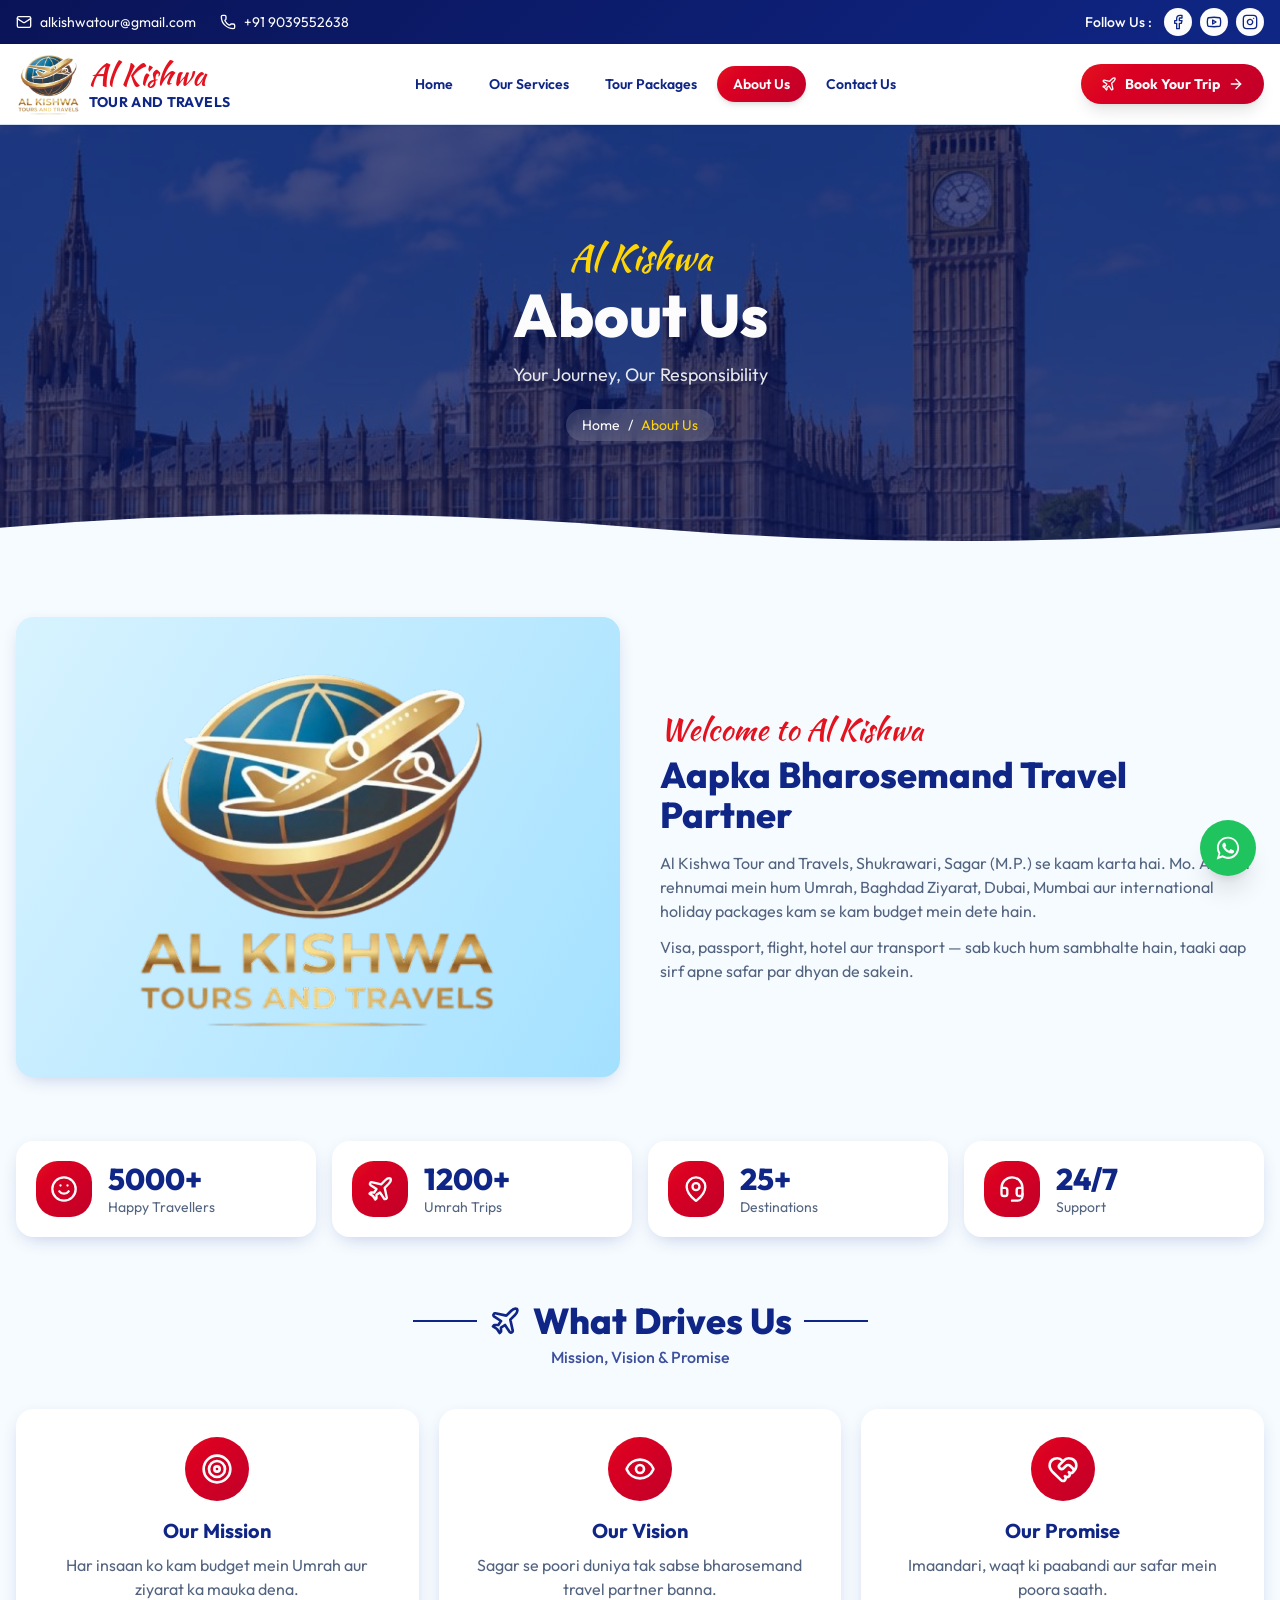
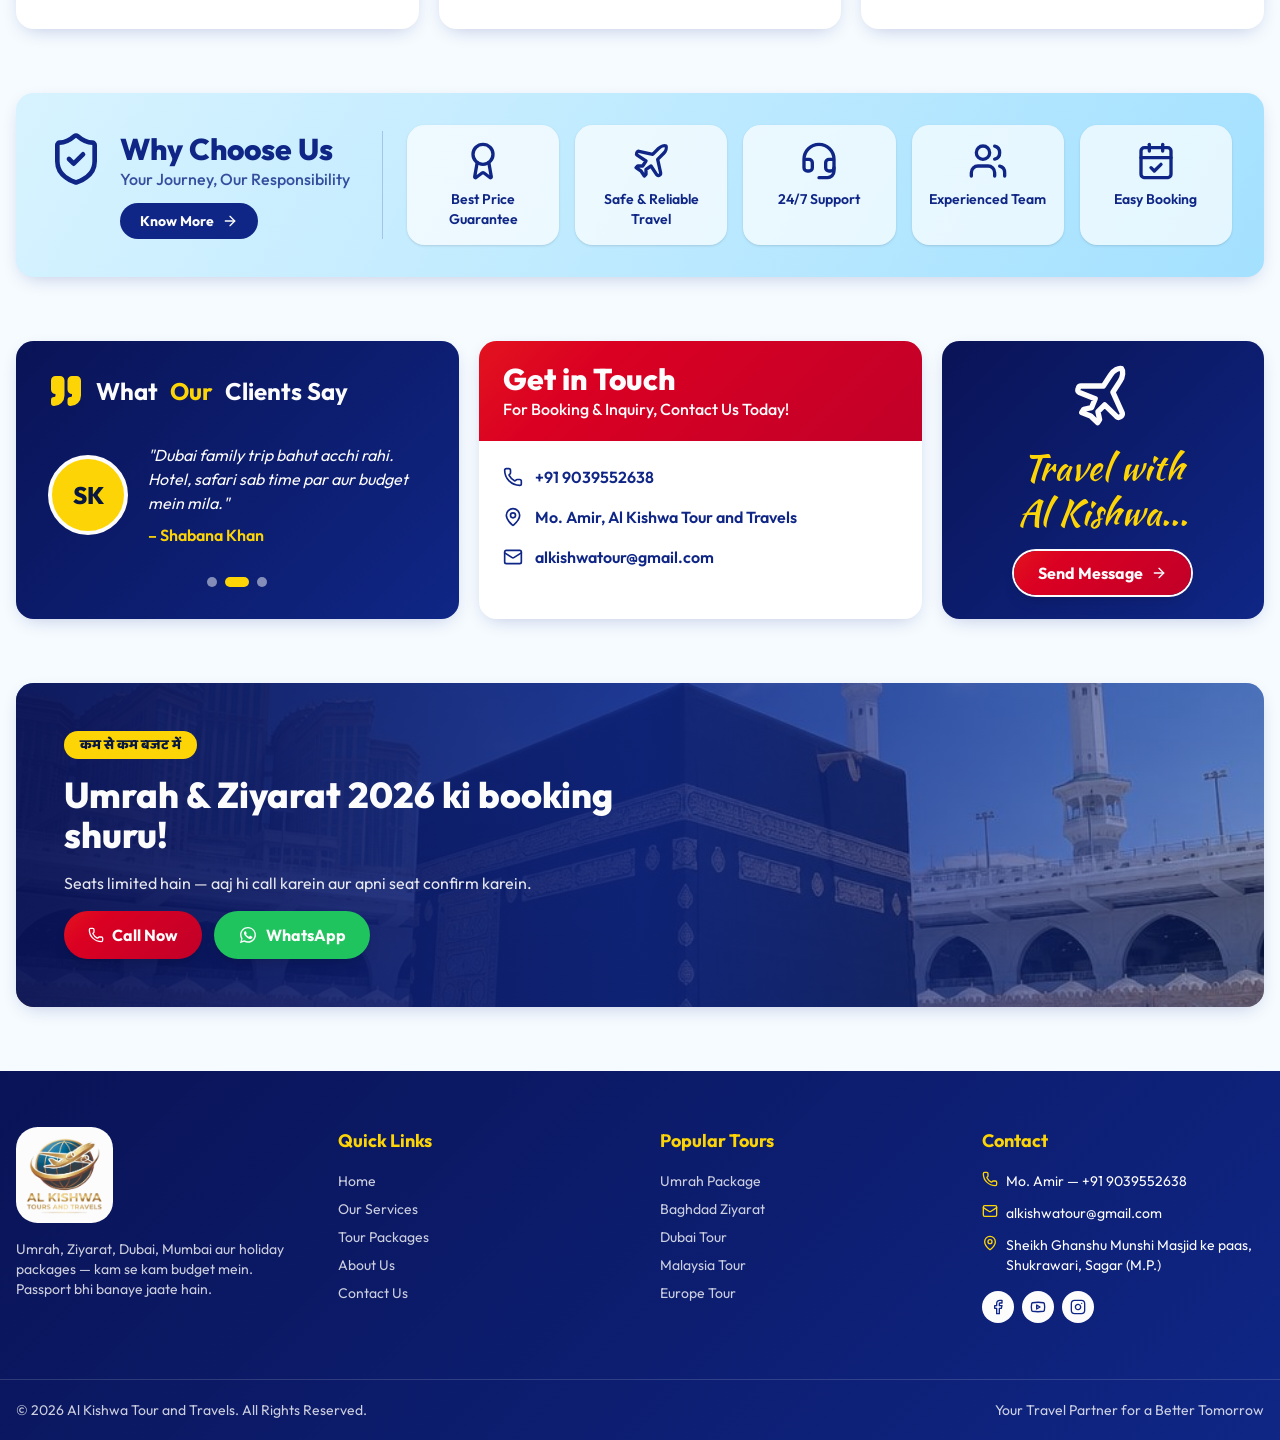
==== commit 502ba138: "bug fix" ====
--- a/pages/about.html
+++ b/pages/about.html
@@ -1,4 +1,4 @@
-<html data-tsd-source="/src/routes/__root.tsx:106:5" lang="en"><head data-tsd-source="/src/routes/__root.tsx:107:7"><meta charset="utf-8"/><meta content="width=device-width, initial-scale=1" name="viewport"/><link as="image" href="/__l5e/assets-v1/67599e01-3535-493a-87cd-2c984fb4fa6a/alkishwa-logo.png" rel="preload"/><link as="image" href="/assets/europe-BR-sYuMC.jpg" rel="preload"/><link data-precedence="default" href="../styles/styles-B2iG-avm.css" rel="stylesheet"/><link data-precedence="default" href="/css2" rel="stylesheet"/><title>About Us — Al Kishwa Tour and Travels</title><meta content="website" property="og:type"/><meta content="summary_large_image" name="twitter:card"/><meta content="Al Kishwa Tour and Travels, Sagar (M.P.) — trusted partner for Umrah, Ziyarat and holiday tours." name="description"/><meta content="About Al Kishwa Tour and Travels" property="og:title"/><meta content="Trusted travel partner from Sagar for Umrah, Ziyarat and holidays." property="og:description"/><link href="/assets/index-B6epFoS_.js" rel="modulepreload"/><link href="/assets/about-BOc2Yc5R.js" rel="modulepreload"/><link href="/assets/Sections-CrW_y7AX.js" rel="modulepreload"/><link href="https://fonts.googleapis.com" rel="preconnect"/><link crossorigin="anonymous" href="https://fonts.gstatic.com" rel="preconnect"/>
+<html data-tsd-source="/src/routes/__root.tsx:106:5" lang="en"><head data-tsd-source="/src/routes/__root.tsx:107:7"><meta charset="utf-8"/><meta content="width=device-width, initial-scale=1" name="viewport"/><link data-precedence="default" href="../styles/styles-B2iG-avm.css" rel="stylesheet"/><link data-precedence="default" href="../styles/css2.bin" rel="stylesheet"/><title>About Us — Al Kishwa Tour and Travels</title><meta content="website" property="og:type"/><meta content="summary_large_image" name="twitter:card"/><meta content="Al Kishwa Tour and Travels, Sagar (M.P.) — trusted partner for Umrah, Ziyarat and holiday tours." name="description"/><meta content="About Al Kishwa Tour and Travels" property="og:title"/><meta content="Trusted travel partner from Sagar for Umrah, Ziyarat and holidays." property="og:description"/><link href="https://fonts.googleapis.com" rel="preconnect"/><link crossorigin="anonymous" href="https://fonts.gstatic.com" rel="preconnect"/>
 <style>
 	#lovable-badge {
 		--badge-bg: #1b1b1b;
@@ -182,7 +182,7 @@
 		}
 	}
 </style>
-<script data-artifact-id="cae7807a221abba3ec70f286876d94ce1a1e9ea3" data-artifact-kind="static_preview" data-commit-sha="cae7807a221abba3ec70f286876d94ce1a1e9ea3" data-consent="1" data-context-token="v1.[base64].t7e9EX1ooUVpKIj77Vsfwnv76_fSWtEW3ZqsNI-vpKY" data-track-url="/__l5e/trackevents?__lovable_sha=cae7807a221abba3ec70f286876d94ce1a1e9ea3" defer="" src="../scripts/events.270c78a44fc53e7b.js"></script><meta content="About Al Kishwa Tour and Travels" name="twitter:title"/><meta content="Trusted travel partner from Sagar for Umrah, Ziyarat and holidays." name="twitter:description"/><meta content="https://pub-bb2e103a32db4e198524a2e9ed8f35b4.r2.dev/lovp_7c5qzbnr759bg8n7seb7ayd9wn/7451a935cb203a220f906a4ac58126b5_1793881748814.png" property="og:image"/><meta content="https://pub-bb2e103a32db4e198524a2e9ed8f35b4.r2.dev/lovp_7c5qzbnr759bg8n7seb7ayd9wn/7451a935cb203a220f906a4ac58126b5_1793881748814.png" name="twitter:image"/><link href="../images/alkishwa-logo.png" rel="icon" type="image/png"/><style>
+<meta content="About Al Kishwa Tour and Travels" name="twitter:title"/><meta content="Trusted travel partner from Sagar for Umrah, Ziyarat and holidays." name="twitter:description"/><meta content="https://pub-bb2e103a32db4e198524a2e9ed8f35b4.r2.dev/lovp_7c5qzbnr759bg8n7seb7ayd9wn/7451a935cb203a220f906a4ac58126b5_1793881748814.png" property="og:image"/><meta content="https://pub-bb2e103a32db4e198524a2e9ed8f35b4.r2.dev/lovp_7c5qzbnr759bg8n7seb7ayd9wn/7451a935cb203a220f906a4ac58126b5_1793881748814.png" name="twitter:image"/><link href="../images/alkishwa-logo.png" rel="icon" type="image/png"/><style>
 /* Al Kishwa custom mobile floating navigation */
 .ak-bottom-dock{position:fixed;z-index:1000;left:50%;bottom:18px;transform:translateX(-50%);width:min(560px,calc(100% - 34px));padding:12px 16px 10px;border:1px solid rgba(255,255,255,.34);border-radius:42px;background:linear-gradient(135deg,rgba(12,25,66,.94),rgba(25,48,112,.91));box-shadow:0 18px 42px rgba(8,18,60,.32),inset 0 1px 2px rgba(255,255,255,.3);backdrop-filter:blur(22px);-webkit-backdrop-filter:blur(22px)}
 .ak-bottom-dock ul{display:grid;grid-template-columns:repeat(5,1fr);align-items:center;gap:8px;margin:0;padding:0;list-style:none}
@@ -198,34 +198,7 @@
 .ak-bottom-dock .dock-book:hover .dock-icon{transform:translateY(-13px)}
 @media(min-width:1024px){.ak-bottom-dock{display:none}}
 @media(max-width:420px){.ak-bottom-dock{bottom:12px;padding:9px 10px 8px;width:calc(100% - 24px)}.ak-bottom-dock .dock-icon{width:40px;height:40px}.ak-bottom-dock svg{width:23px;height:23px}.ak-bottom-dock a{min-height:46px}}
-</style></head><body data-tsd-source="/src/routes/__root.tsx:110:7"><div class="min-h-screen overflow-x-hidden" data-tsd-source="/src/components/site/Layout.tsx:152:5"><div class="hidden bg-gradient-navy text-on-dark md:block" data-tsd-source="/src/components/site/Layout.tsx:41:7"><div class="mx-auto flex max-w-7xl items-center justify-between px-4 py-2 text-sm" data-tsd-source="/src/components/site/Layout.tsx:42:9"><div class="flex items-center gap-6" data-tsd-source="/src/components/site/Layout.tsx:43:11"><a class="flex items-center gap-2 hover:text-sun" data-tsd-source="/src/components/site/Layout.tsx:44:13" href="mailto:alkishwatour@gmail.com"><svg aria-hidden="true" class="lucide lucide-mail h-4 w-4" data-tsd-source="/src/components/site/Layout.tsx:44:100" fill="none" height="24" stroke="currentColor" stroke-linecap="round" stroke-linejoin="round" stroke-width="2" viewbox="0 0 24 24" width="24" xmlns="http://www.w3.org/2000/svg"><path d="m22 7-8.991 5.727a2 2 0 0 1-2.009 0L2 7"></path><rect height="16" rx="2" width="20" x="2" y="4"></rect></svg>alkishwatour@gmail.com</a><a class="flex items-center gap-2 hover:text-sun" data-tsd-source="/src/components/site/Layout.tsx:45:13" href="tel:+919039552638"><svg aria-hidden="true" class="lucide lucide-phone h-4 w-4" data-tsd-source="/src/components/site/Layout.tsx:45:100" fill="none" height="24" stroke="currentColor" stroke-linecap="round" stroke-linejoin="round" stroke-width="2" viewbox="0 0 24 24" width="24" xmlns="http://www.w3.org/2000/svg"><path d="M13.832 16.568a1 1 0 0 0 1.213-.303l.355-.465A2 2 0 0 1 17 15h3a2 2 0 0 1 2 2v3a2 2 0 0 1-2 2A18 18 0 0 1 2 4a2 2 0 0 1 2-2h3a2 2 0 0 1 2 2v3a2 2 0 0 1-.8 1.6l-.468.351a1 1 0 0 0-.292 1.233 14 14 0 0 0 6.392 6.384"></path></svg>+91 9039552638</a></div><div class="flex items-center gap-3" data-tsd-source="/src/components/site/Layout.tsx:47:11"><span class="font-medium" data-tsd-source="/src/components/site/Layout.tsx:47:52">Follow Us :</span><div class="flex items-center gap-2" data-tsd-source="/src/components/site/Layout.tsx:20:5"><a aria-label="social" class="h-7 w-7 grid place-items-center rounded-full bg-on-dark text-navy transition-transform hover:scale-110" data-tsd-source="/src/components/site/Layout.tsx:22:9" href="#"><svg aria-hidden="true" class="lucide lucide-facebook h-4 w-4" data-tsd-source="/src/components/site/Layout.tsx:23:11" fill="none" height="24" stroke="currentColor" stroke-linecap="round" stroke-linejoin="round" stroke-width="2" viewbox="0 0 24 24" width="24" xmlns="http://www.w3.org/2000/svg"><path d="M18 2h-3a5 5 0 0 0-5 5v3H7v4h3v8h4v-8h3l1-4h-4V7a1 1 0 0 1 1-1h3z"></path></svg></a><a aria-label="social" class="h-7 w-7 grid place-items-center rounded-full bg-on-dark text-navy transition-transform hover:scale-110" data-tsd-source="/src/components/site/Layout.tsx:22:9" href="#"><svg aria-hidden="true" class="lucide lucide-youtube h-4 w-4" data-tsd-source="/src/components/site/Layout.tsx:23:11" fill="none" height="24" stroke="currentColor" stroke-linecap="round" stroke-linejoin="round" stroke-width="2" viewbox="0 0 24 24" width="24" xmlns="http://www.w3.org/2000/svg"><path d="M2.5 17a24.12 24.12 0 0 1 0-10 2 2 0 0 1 1.4-1.4 49.56 49.56 0 0 1 16.2 0A2 2 0 0 1 21.5 7a24.12 24.12 0 0 1 0 10 2 2 0 0 1-1.4 1.4 49.55 49.55 0 0 1-16.2 0A2 2 0 0 1 2.5 17"></path><path d="m10 15 5-3-5-3z"></path></svg></a><a aria-label="social" class="h-7 w-7 grid place-items-center rounded-full bg-on-dark text-navy transition-transform hover:scale-110" data-tsd-source="/src/components/site/Layout.tsx:22:9" href="#"><svg aria-hidden="true" class="lucide lucide-instagram h-4 w-4" data-tsd-source="/src/components/site/Layout.tsx:23:11" fill="none" height="24" stroke="currentColor" stroke-linecap="round" stroke-linejoin="round" stroke-width="2" viewbox="0 0 24 24" width="24" xmlns="http://www.w3.org/2000/svg"><rect height="20" rx="5" ry="5" width="20" x="2" y="2"></rect><path d="M16 11.37A4 4 0 1 1 12.63 8 4 4 0 0 1 16 11.37z"></path><line x1="17.5" x2="17.51" y1="6.5" y2="6.5"></line></svg></a></div></div></div></div><header class="sticky top-0 z-40 border-b bg-card/95 shadow-sm backdrop-blur" data-tsd-source="/src/components/site/Layout.tsx:50:7"><div class="mx-auto flex max-w-7xl items-center justify-between gap-4 px-4 py-2" data-tsd-source="/src/components/site/Layout.tsx:51:9"><a class="flex min-w-0 items-center gap-2" data-tsd-source="/src/components/site/Layout.tsx:52:11" href="../index.html"><img alt="Al Kishwa Tours and Travels logo" class="h-14 w-auto shrink-0 md:h-16" data-tsd-source="/src/components/site/Layout.tsx:53:13" src="../images/alkishwa-logo.png"/><div class="min-w-0 leading-none" data-tsd-source="/src/components/site/Layout.tsx:54:13"><div class="truncate font-script text-2xl text-brand-red md:text-3xl" data-tsd-source="/src/components/site/Layout.tsx:55:15">Al Kishwa</div><div class="truncate text-xs font-bold tracking-wide text-navy md:text-sm" data-tsd-source="/src/components/site/Layout.tsx:56:15">TOUR AND TRAVELS</div></div></a><nav class="hidden items-center gap-1 lg:flex" data-tsd-source="/src/components/site/Layout.tsx:59:11"><a class="rounded-full px-4 py-2 text-sm font-semibold text-navy transition-colors hover:bg-secondary" data-tsd-source="/src/components/site/Layout.tsx:61:15" href="../index.html">Home</a><a class="rounded-full px-4 py-2 text-sm font-semibold text-navy transition-colors hover:bg-secondary" data-tsd-source="/src/components/site/Layout.tsx:61:15" href="../pages/services.html">Our Services</a><a class="rounded-full px-4 py-2 text-sm font-semibold text-navy transition-colors hover:bg-secondary" data-tsd-source="/src/components/site/Layout.tsx:61:15" href="../pages/packages.html">Tour Packages</a><a aria-current="page" class="rounded-full px-4 py-2 text-sm font-semibold text-navy transition-colors hover:bg-secondary bg-gradient-red text-on-dark shadow-md hover:bg-transparent" data-status="active" data-tsd-source="/src/components/site/Layout.tsx:61:15" href="../pages/about.html">About Us</a><a class="rounded-full px-4 py-2 text-sm font-semibold text-navy transition-colors hover:bg-secondary" data-tsd-source="/src/components/site/Layout.tsx:61:15" href="../pages/contact.html">Contact Us</a></nav><a class="hidden shrink-0 items-center gap-2 rounded-full bg-gradient-red px-5 py-2.5 text-sm font-bold text-on-dark shadow-lg transition-transform hover:scale-105 sm:flex" data-tsd-source="/src/components/site/Layout.tsx:68:11" href="../pages/contact.html"><svg aria-hidden="true" class="lucide lucide-plane h-4 w-4" data-tsd-source="/src/components/site/Layout.tsx:69:13" fill="none" height="24" stroke="currentColor" stroke-linecap="round" stroke-linejoin="round" stroke-width="2" viewbox="0 0 24 24" width="24" xmlns="http://www.w3.org/2000/svg"><path d="M17.8 19.2 16 11l3.5-3.5C21 6 21.5 4 21 3c-1-.5-3 0-4.5 1.5L13 8 4.8 6.2c-.5-.1-.9.1-1.1.5l-.3.5c-.2.5-.1 1 .3 1.3L9 12l-2 3H4l-1 1 3 2 2 3 1-1v-3l3-2 3.5 5.3c.3.4.8.5 1.3.3l.5-.2c.4-.3.6-.7.5-1.2z"></path></svg> Book Your Trip <svg aria-hidden="true" class="lucide lucide-arrow-right h-4 w-4" data-tsd-source="/src/components/site/Layout.tsx:69:58" fill="none" height="24" stroke="currentColor" stroke-linecap="round" stroke-linejoin="round" stroke-width="2" viewbox="0 0 24 24" width="24" xmlns="http://www.w3.org/2000/svg"><path d="M5 12h14"></path><path d="m12 5 7 7-7 7"></path></svg></a><a aria-label="Call" class="grid h-11 w-11 shrink-0 place-items-center rounded-full bg-gradient-red text-on-dark shadow-md sm:hidden" data-tsd-source="/src/components/site/Layout.tsx:71:11" href="tel:+919039552638"><svg aria-hidden="true" class="lucide lucide-phone h-5 w-5" data-tsd-source="/src/components/site/Layout.tsx:72:13" fill="none" height="24" stroke="currentColor" stroke-linecap="round" stroke-linejoin="round" stroke-width="2" viewbox="0 0 24 24" width="24" xmlns="http://www.w3.org/2000/svg"><path d="M13.832 16.568a1 1 0 0 0 1.213-.303l.355-.465A2 2 0 0 1 17 15h3a2 2 0 0 1 2 2v3a2 2 0 0 1-2 2A18 18 0 0 1 2 4a2 2 0 0 1 2-2h3a2 2 0 0 1 2 2v3a2 2 0 0 1-.8 1.6l-.468.351a1 1 0 0 0-.292 1.233 14 14 0 0 0 6.392 6.384"></path></svg></a></div></header><main data-tsd-source="/src/components/site/Layout.tsx:154:7"><!--$--><section class="relative overflow-hidden" data-tsd-source="/src/components/site/Sections.tsx:29:5"><img alt="About Us" class="absolute inset-0 h-full w-full object-cover" data-tsd-source="/src/components/site/Sections.tsx:30:7" src="../images/europe-BR-sYuMC.jpg"/><div class="absolute inset-0 bg-navy-deep/75" data-tsd-source="/src/components/site/Sections.tsx:31:7"></div><div class="relative mx-auto max-w-7xl px-4 py-20 text-center text-on-dark md:py-28" data-tsd-source="/src/components/site/Sections.tsx:32:7"><p class="font-script text-3xl text-sun md:text-4xl" data-tsd-source="/src/components/site/Sections.tsx:33:9">Al Kishwa</p><h1 class="mt-2 text-4xl font-extrabold md:text-6xl animate-fade-up" data-tsd-source="/src/components/site/Sections.tsx:34:9">About Us</h1><p class="mx-auto mt-4 max-w-2xl text-lg opacity-90" data-tsd-source="/src/components/site/Sections.tsx:35:9">Your Journey, Our Responsibility</p><div class="mt-5 inline-flex gap-2 rounded-full bg-on-dark/15 px-4 py-1.5 text-sm backdrop-blur" data-tsd-source="/src/components/site/Sections.tsx:36:9"><a class="hover:text-sun" data-tsd-source="/src/components/site/Sections.tsx:37:11" href="../index.html">Home</a> / <span class="text-sun" data-tsd-source="/src/components/site/Sections.tsx:37:65">About Us</span></div></div><svg class="absolute -bottom-px left-0 w-full text-background" data-tsd-source="/src/components/site/Sections.tsx:40:7" fill="currentColor" preserveaspectratio="none" viewbox="0 0 1440 60"><path d="M0 60V30Q360 0 720 30T1440 30V60Z" data-tsd-source="/src/components/site/Sections.tsx:40:143"></path></svg></section><section class="mx-auto max-w-7xl px-4 py-14 md:py-16" data-tsd-source="/src/components/site/Sections.tsx:24:10"><div class="grid items-center gap-10 lg:grid-cols-2" data-tsd-source="/src/routes/about.tsx:30:9"><div class="card-lift grid place-items-center bg-gradient-sky p-10" data-tsd-source="/src/routes/about.tsx:31:11"><img alt="Al Kishwa logo" class="w-full max-w-sm animate-float" data-tsd-source="/src/routes/about.tsx:31:83" src="../images/alkishwa-logo.png"/></div><div data-tsd-source="/src/routes/about.tsx:32:11"><p class="font-script text-3xl text-brand-red" data-tsd-source="/src/routes/about.tsx:33:13">Welcome to Al Kishwa</p><h2 class="mt-2 text-3xl font-extrabold text-navy md:text-4xl" data-tsd-source="/src/routes/about.tsx:34:13">Aapka Bharosemand Travel Partner</h2><p class="mt-4 text-muted-foreground" data-tsd-source="/src/routes/about.tsx:35:13">Al Kishwa Tour and Travels, Shukrawari, Sagar (M.P.) se kaam karta hai. <!-- -->Mo. Amir<!-- --> ki rehnumai mein hum Umrah, Baghdad Ziyarat, Dubai, Mumbai aur international holiday packages kam se kam budget mein dete hain.</p><p class="mt-3 text-muted-foreground" data-tsd-source="/src/routes/about.tsx:36:13">Visa, passport, flight, hotel aur transport — sab kuch hum sambhalte hain, taaki aap sirf apne safar par dhyan de sakein.</p></div></div></section><section class="mx-auto max-w-7xl px-4 py-14 md:py-16 pt-0 md:pt-0" data-tsd-source="/src/components/site/Sections.tsx:24:10"><div class="grid grid-cols-2 gap-4 lg:grid-cols-4" data-tsd-source="/src/components/site/Sections.tsx:196:5"><div class="card-lift group flex items-center gap-4 p-5" data-tsd-source="/src/components/site/Sections.tsx:198:9"><span class="grid h-14 w-14 shrink-0 place-items-center rounded-2xl bg-gradient-red text-on-dark transition-transform group-hover:rotate-6" data-tsd-source="/src/components/site/Sections.tsx:199:11"><svg aria-hidden="true" class="lucide lucide-smile h-7 w-7" data-tsd-source="/src/components/site/Sections.tsx:199:155" fill="none" height="24" stroke="currentColor" stroke-linecap="round" stroke-linejoin="round" stroke-width="2" viewbox="0 0 24 24" width="24" xmlns="http://www.w3.org/2000/svg"><circle cx="12" cy="12" r="10"></circle><path d="M8 14s1.5 2 4 2 4-2 4-2"></path><line x1="9" x2="9.01" y1="9" y2="9"></line><line x1="15" x2="15.01" y1="9" y2="9"></line></svg></span><div data-tsd-source="/src/components/site/Sections.tsx:200:11"><div class="text-2xl font-extrabold text-navy md:text-3xl" data-tsd-source="/src/components/site/Sections.tsx:201:13">5000+</div><div class="text-sm text-muted-foreground" data-tsd-source="/src/components/site/Sections.tsx:202:13">Happy Travellers</div></div></div><div class="card-lift group flex items-center gap-4 p-5" data-tsd-source="/src/components/site/Sections.tsx:198:9"><span class="grid h-14 w-14 shrink-0 place-items-center rounded-2xl bg-gradient-red text-on-dark transition-transform group-hover:rotate-6" data-tsd-source="/src/components/site/Sections.tsx:199:11"><svg aria-hidden="true" class="lucide lucide-plane h-7 w-7" data-tsd-source="/src/components/site/Sections.tsx:199:155" fill="none" height="24" stroke="currentColor" stroke-linecap="round" stroke-linejoin="round" stroke-width="2" viewbox="0 0 24 24" width="24" xmlns="http://www.w3.org/2000/svg"><path d="M17.8 19.2 16 11l3.5-3.5C21 6 21.5 4 21 3c-1-.5-3 0-4.5 1.5L13 8 4.8 6.2c-.5-.1-.9.1-1.1.5l-.3.5c-.2.5-.1 1 .3 1.3L9 12l-2 3H4l-1 1 3 2 2 3 1-1v-3l3-2 3.5 5.3c.3.4.8.5 1.3.3l.5-.2c.4-.3.6-.7.5-1.2z"></path></svg></span><div data-tsd-source="/src/components/site/Sections.tsx:200:11"><div class="text-2xl font-extrabold text-navy md:text-3xl" data-tsd-source="/src/components/site/Sections.tsx:201:13">1200+</div><div class="text-sm text-muted-foreground" data-tsd-source="/src/components/site/Sections.tsx:202:13">Umrah Trips</div></div></div><div class="card-lift group flex items-center gap-4 p-5" data-tsd-source="/src/components/site/Sections.tsx:198:9"><span class="grid h-14 w-14 shrink-0 place-items-center rounded-2xl bg-gradient-red text-on-dark transition-transform group-hover:rotate-6" data-tsd-source="/src/components/site/Sections.tsx:199:11"><svg aria-hidden="true" class="lucide lucide-map-pin h-7 w-7" data-tsd-source="/src/components/site/Sections.tsx:199:155" fill="none" height="24" stroke="currentColor" stroke-linecap="round" stroke-linejoin="round" stroke-width="2" viewbox="0 0 24 24" width="24" xmlns="http://www.w3.org/2000/svg"><path d="M20 10c0 4.993-5.539 10.193-7.399 11.799a1 1 0 0 1-1.202 0C9.539 20.193 4 14.993 4 10a8 8 0 0 1 16 0"></path><circle cx="12" cy="10" r="3"></circle></svg></span><div data-tsd-source="/src/components/site/Sections.tsx:200:11"><div class="text-2xl font-extrabold text-navy md:text-3xl" data-tsd-source="/src/components/site/Sections.tsx:201:13">25+</div><div class="text-sm text-muted-foreground" data-tsd-source="/src/components/site/Sections.tsx:202:13">Destinations</div></div></div><div class="card-lift group flex items-center gap-4 p-5" data-tsd-source="/src/components/site/Sections.tsx:198:9"><span class="grid h-14 w-14 shrink-0 place-items-center rounded-2xl bg-gradient-red text-on-dark transition-transform group-hover:rotate-6" data-tsd-source="/src/components/site/Sections.tsx:199:11"><svg aria-hidden="true" class="lucide lucide-headset h-7 w-7" data-tsd-source="/src/components/site/Sections.tsx:199:155" fill="none" height="24" stroke="currentColor" stroke-linecap="round" stroke-linejoin="round" stroke-width="2" viewbox="0 0 24 24" width="24" xmlns="http://www.w3.org/2000/svg"><path d="M3 11h3a2 2 0 0 1 2 2v3a2 2 0 0 1-2 2H5a2 2 0 0 1-2-2v-5Zm0 0a9 9 0 1 1 18 0m0 0v5a2 2 0 0 1-2 2h-1a2 2 0 0 1-2-2v-3a2 2 0 0 1 2-2h3Z"></path><path d="M21 16v2a4 4 0 0 1-4 4h-5"></path></svg></span><div data-tsd-source="/src/components/site/Sections.tsx:200:11"><div class="text-2xl font-extrabold text-navy md:text-3xl" data-tsd-source="/src/components/site/Sections.tsx:201:13">24/7</div><div class="text-sm text-muted-foreground" data-tsd-source="/src/components/site/Sections.tsx:202:13">Support</div></div></div></div></section><section class="mx-auto max-w-7xl px-4 py-14 md:py-16 pt-0 md:pt-0" data-tsd-source="/src/components/site/Sections.tsx:24:10"><div class="mb-10 text-center" data-tsd-source="/src/components/site/Sections.tsx:11:5"><div class="flex items-center justify-center gap-3" data-tsd-source="/src/components/site/Sections.tsx:12:7"><span class="hidden h-0.5 w-16 bg-navy sm:block" data-tsd-source="/src/components/site/Sections.tsx:13:9"></span><svg aria-hidden="true" class="lucide lucide-plane h-8 w-8 shrink-0 text-navy" data-tsd-source="/src/components/site/Sections.tsx:14:9" fill="none" height="24" stroke="currentColor" stroke-linecap="round" stroke-linejoin="round" stroke-width="2" viewbox="0 0 24 24" width="24" xmlns="http://www.w3.org/2000/svg"><path d="M17.8 19.2 16 11l3.5-3.5C21 6 21.5 4 21 3c-1-.5-3 0-4.5 1.5L13 8 4.8 6.2c-.5-.1-.9.1-1.1.5l-.3.5c-.2.5-.1 1 .3 1.3L9 12l-2 3H4l-1 1 3 2 2 3 1-1v-3l3-2 3.5 5.3c.3.4.8.5 1.3.3l.5-.2c.4-.3.6-.7.5-1.2z"></path></svg><h2 class="text-3xl font-extrabold text-navy md:text-4xl" data-tsd-source="/src/components/site/Sections.tsx:15:9">What Drives Us</h2><span class="hidden h-0.5 w-16 bg-navy sm:block" data-tsd-source="/src/components/site/Sections.tsx:16:9"></span></div><p class="mt-1 font-medium text-navy/80" data-tsd-source="/src/components/site/Sections.tsx:18:15">Mission, Vision &amp; Promise</p></div><div class="grid gap-5 md:grid-cols-3" data-tsd-source="/src/routes/about.tsx:43:9"><div class="card-lift group p-7 text-center" data-tsd-source="/src/routes/about.tsx:45:13"><span class="mx-auto grid h-16 w-16 place-items-center rounded-full bg-gradient-red text-on-dark transition-transform group-hover:scale-110" data-tsd-source="/src/routes/about.tsx:46:15"><svg aria-hidden="true" class="lucide lucide-target h-8 w-8" data-tsd-source="/src/routes/about.tsx:46:160" fill="none" height="24" stroke="currentColor" stroke-linecap="round" stroke-linejoin="round" stroke-width="2" viewbox="0 0 24 24" width="24" xmlns="http://www.w3.org/2000/svg"><circle cx="12" cy="12" r="10"></circle><circle cx="12" cy="12" r="6"></circle><circle cx="12" cy="12" r="2"></circle></svg></span><h3 class="mt-4 text-xl font-bold text-navy" data-tsd-source="/src/routes/about.tsx:47:15">Our Mission</h3><p class="mt-2 text-muted-foreground" data-tsd-source="/src/routes/about.tsx:48:15">Har insaan ko kam budget mein Umrah aur ziyarat ka mauka dena.</p></div><div class="card-lift group p-7 text-center" data-tsd-source="/src/routes/about.tsx:45:13"><span class="mx-auto grid h-16 w-16 place-items-center rounded-full bg-gradient-red text-on-dark transition-transform group-hover:scale-110" data-tsd-source="/src/routes/about.tsx:46:15"><svg aria-hidden="true" class="lucide lucide-eye h-8 w-8" data-tsd-source="/src/routes/about.tsx:46:160" fill="none" height="24" stroke="currentColor" stroke-linecap="round" stroke-linejoin="round" stroke-width="2" viewbox="0 0 24 24" width="24" xmlns="http://www.w3.org/2000/svg"><path d="M2.062 12.348a1 1 0 0 1 0-.696 10.75 10.75 0 0 1 19.876 0 1 1 0 0 1 0 .696 10.75 10.75 0 0 1-19.876 0"></path><circle cx="12" cy="12" r="3"></circle></svg></span><h3 class="mt-4 text-xl font-bold text-navy" data-tsd-source="/src/routes/about.tsx:47:15">Our Vision</h3><p class="mt-2 text-muted-foreground" data-tsd-source="/src/routes/about.tsx:48:15">Sagar se poori duniya tak sabse bharosemand travel partner banna.</p></div><div class="card-lift group p-7 text-center" data-tsd-source="/src/routes/about.tsx:45:13"><span class="mx-auto grid h-16 w-16 place-items-center rounded-full bg-gradient-red text-on-dark transition-transform group-hover:scale-110" data-tsd-source="/src/routes/about.tsx:46:15"><svg aria-hidden="true" class="lucide lucide-heart-handshake h-8 w-8" data-tsd-source="/src/routes/about.tsx:46:160" fill="none" height="24" stroke="currentColor" stroke-linecap="round" stroke-linejoin="round" stroke-width="2" viewbox="0 0 24 24" width="24" xmlns="http://www.w3.org/2000/svg"><path d="M19.414 14.414C21 12.828 22 11.5 22 9.5a5.5 5.5 0 0 0-9.591-3.676.6.6 0 0 1-.818.001A5.5 5.5 0 0 0 2 9.5c0 2.3 1.5 4 3 5.5l5.535 5.362a2 2 0 0 0 2.879.052 2.12 2.12 0 0 0-.004-3 2.124 2.124 0 1 0 3-3 2.124 2.124 0 0 0 3.004 0 2 2 0 0 0 0-2.828l-1.881-1.882a2.41 2.41 0 0 0-3.409 0l-1.71 1.71a2 2 0 0 1-2.828 0 2 2 0 0 1 0-2.828l2.823-2.762"></path></svg></span><h3 class="mt-4 text-xl font-bold text-navy" data-tsd-source="/src/routes/about.tsx:47:15">Our Promise</h3><p class="mt-2 text-muted-foreground" data-tsd-source="/src/routes/about.tsx:48:15">Imaandari, waqt ki paabandi aur safar mein poora saath.</p></div></div></section><section class="mx-auto max-w-7xl px-4 py-14 md:py-16 pt-0 md:pt-0" data-tsd-source="/src/components/site/Sections.tsx:24:10"><div class="card-lift bg-gradient-sky grid items-center gap-6 p-6 hover:translate-y-0 lg:grid-cols-[auto_1fr] lg:p-8" data-tsd-source="/src/components/site/Sections.tsx:71:5"><div class="flex items-start gap-4 lg:border-r lg:border-navy/20 lg:pr-8" data-tsd-source="/src/components/site/Sections.tsx:72:7"><svg aria-hidden="true" class="lucide lucide-shield-check h-14 w-14 shrink-0 text-navy" data-tsd-source="/src/components/site/Sections.tsx:73:9" fill="none" height="24" stroke="currentColor" stroke-linecap="round" stroke-linejoin="round" stroke-width="2" viewbox="0 0 24 24" width="24" xmlns="http://www.w3.org/2000/svg"><path d="M20 13c0 5-3.5 7.5-7.66 8.95a1 1 0 0 1-.67-.01C7.5 20.5 4 18 4 13V6a1 1 0 0 1 1-1c2 0 4.5-1.2 6.24-2.72a1.17 1.17 0 0 1 1.52 0C14.51 3.81 17 5 19 5a1 1 0 0 1 1 1z"></path><path d="m9 12 2 2 4-4"></path></svg><div data-tsd-source="/src/components/site/Sections.tsx:74:9"><h3 class="text-3xl font-extrabold text-navy" data-tsd-source="/src/components/site/Sections.tsx:75:11">Why Choose Us</h3><p class="font-medium text-navy/80" data-tsd-source="/src/components/site/Sections.tsx:76:11">Your Journey, Our Responsibility</p><a aria-current="page" class="mt-3 inline-flex items-center gap-2 rounded-full bg-navy px-5 py-2 text-sm font-bold text-on-dark transition-transform hover:scale-105 active" data-status="active" data-tsd-source="/src/components/site/Sections.tsx:77:11" href="../pages/about.html">Know More <svg aria-hidden="true" class="lucide lucide-arrow-right h-4 w-4" data-tsd-source="/src/components/site/Sections.tsx:77:186" fill="none" height="24" stroke="currentColor" stroke-linecap="round" stroke-linejoin="round" stroke-width="2" viewbox="0 0 24 24" width="24" xmlns="http://www.w3.org/2000/svg"><path d="M5 12h14"></path><path d="m12 5 7 7-7 7"></path></svg></a></div></div><div class="grid grid-cols-2 gap-4 sm:grid-cols-3 md:grid-cols-5" data-tsd-source="/src/components/site/Sections.tsx:80:7"><div class="group flex flex-col items-center gap-2 rounded-xl bg-card/70 p-4 text-center shadow-sm transition-all hover:-translate-y-1 hover:bg-card hover:shadow-lg" data-tsd-source="/src/components/site/Sections.tsx:82:11"><svg aria-hidden="true" class="lucide lucide-award h-10 w-10 text-navy transition-transform group-hover:scale-110 group-hover:text-brand-red" data-tsd-source="/src/components/site/Sections.tsx:83:13" fill="none" height="24" stroke="currentColor" stroke-linecap="round" stroke-linejoin="round" stroke-width="2" viewbox="0 0 24 24" width="24" xmlns="http://www.w3.org/2000/svg"><path d="m15.477 12.89 1.515 8.526a.5.5 0 0 1-.81.47l-3.58-2.687a1 1 0 0 0-1.197 0l-3.586 2.686a.5.5 0 0 1-.81-.469l1.514-8.526"></path><circle cx="12" cy="8" r="6"></circle></svg><span class="text-sm font-semibold text-navy" data-tsd-source="/src/components/site/Sections.tsx:84:13">Best Price Guarantee</span></div><div class="group flex flex-col items-center gap-2 rounded-xl bg-card/70 p-4 text-center shadow-sm transition-all hover:-translate-y-1 hover:bg-card hover:shadow-lg" data-tsd-source="/src/components/site/Sections.tsx:82:11"><svg aria-hidden="true" class="lucide lucide-plane h-10 w-10 text-navy transition-transform group-hover:scale-110 group-hover:text-brand-red" data-tsd-source="/src/components/site/Sections.tsx:83:13" fill="none" height="24" stroke="currentColor" stroke-linecap="round" stroke-linejoin="round" stroke-width="2" viewbox="0 0 24 24" width="24" xmlns="http://www.w3.org/2000/svg"><path d="M17.8 19.2 16 11l3.5-3.5C21 6 21.5 4 21 3c-1-.5-3 0-4.5 1.5L13 8 4.8 6.2c-.5-.1-.9.1-1.1.5l-.3.5c-.2.5-.1 1 .3 1.3L9 12l-2 3H4l-1 1 3 2 2 3 1-1v-3l3-2 3.5 5.3c.3.4.8.5 1.3.3l.5-.2c.4-.3.6-.7.5-1.2z"></path></svg><span class="text-sm font-semibold text-navy" data-tsd-source="/src/components/site/Sections.tsx:84:13">Safe &amp; Reliable Travel</span></div><div class="group flex flex-col items-center gap-2 rounded-xl bg-card/70 p-4 text-center shadow-sm transition-all hover:-translate-y-1 hover:bg-card hover:shadow-lg" data-tsd-source="/src/components/site/Sections.tsx:82:11"><svg aria-hidden="true" class="lucide lucide-headset h-10 w-10 text-navy transition-transform group-hover:scale-110 group-hover:text-brand-red" data-tsd-source="/src/components/site/Sections.tsx:83:13" fill="none" height="24" stroke="currentColor" stroke-linecap="round" stroke-linejoin="round" stroke-width="2" viewbox="0 0 24 24" width="24" xmlns="http://www.w3.org/2000/svg"><path d="M3 11h3a2 2 0 0 1 2 2v3a2 2 0 0 1-2 2H5a2 2 0 0 1-2-2v-5Zm0 0a9 9 0 1 1 18 0m0 0v5a2 2 0 0 1-2 2h-1a2 2 0 0 1-2-2v-3a2 2 0 0 1 2-2h3Z"></path><path d="M21 16v2a4 4 0 0 1-4 4h-5"></path></svg><span class="text-sm font-semibold text-navy" data-tsd-source="/src/components/site/Sections.tsx:84:13">24/7 Support</span></div><div class="group flex flex-col items-center gap-2 rounded-xl bg-card/70 p-4 text-center shadow-sm transition-all hover:-translate-y-1 hover:bg-card hover:shadow-lg" data-tsd-source="/src/components/site/Sections.tsx:82:11"><svg aria-hidden="true" class="lucide lucide-users h-10 w-10 text-navy transition-transform group-hover:scale-110 group-hover:text-brand-red" data-tsd-source="/src/components/site/Sections.tsx:83:13" fill="none" height="24" stroke="currentColor" stroke-linecap="round" stroke-linejoin="round" stroke-width="2" viewbox="0 0 24 24" width="24" xmlns="http://www.w3.org/2000/svg"><path d="M16 21v-2a4 4 0 0 0-4-4H6a4 4 0 0 0-4 4v2"></path><path d="M16 3.128a4 4 0 0 1 0 7.744"></path><path d="M22 21v-2a4 4 0 0 0-3-3.87"></path><circle cx="9" cy="7" r="4"></circle></svg><span class="text-sm font-semibold text-navy" data-tsd-source="/src/components/site/Sections.tsx:84:13">Experienced Team</span></div><div class="group flex flex-col items-center gap-2 rounded-xl bg-card/70 p-4 text-center shadow-sm transition-all hover:-translate-y-1 hover:bg-card hover:shadow-lg" data-tsd-source="/src/components/site/Sections.tsx:82:11"><svg aria-hidden="true" class="lucide lucide-calendar-check h-10 w-10 text-navy transition-transform group-hover:scale-110 group-hover:text-brand-red" data-tsd-source="/src/components/site/Sections.tsx:83:13" fill="none" height="24" stroke="currentColor" stroke-linecap="round" stroke-linejoin="round" stroke-width="2" viewbox="0 0 24 24" width="24" xmlns="http://www.w3.org/2000/svg"><path d="M8 2v4"></path><path d="M16 2v4"></path><rect height="18" rx="2" width="18" x="3" y="4"></rect><path d="M3 10h18"></path><path d="m9 16 2 2 4-4"></path></svg><span class="text-sm font-semibold text-navy" data-tsd-source="/src/components/site/Sections.tsx:84:13">Easy Booking</span></div></div></div></section><section class="mx-auto max-w-7xl px-4 py-14 md:py-16 pt-0 md:pt-0" data-tsd-source="/src/components/site/Sections.tsx:24:10"><div class="grid gap-5 lg:grid-cols-[1.1fr_1.1fr_0.8fr]" data-tsd-source="/src/routes/about.tsx:54:41"><div class="card-lift bg-gradient-navy flex h-full flex-col p-6 text-on-dark md:p-8" data-tsd-source="/src/components/site/Sections.tsx:144:5"><h3 class="flex items-center gap-3 text-2xl font-bold" data-tsd-source="/src/components/site/Sections.tsx:145:7"><svg aria-hidden="true" class="lucide lucide-quote h-9 w-9 shrink-0 fill-sun text-sun" data-tsd-source="/src/components/site/Sections.tsx:145:66" fill="none" height="24" stroke="currentColor" stroke-linecap="round" stroke-linejoin="round" stroke-width="2" viewbox="0 0 24 24" width="24" xmlns="http://www.w3.org/2000/svg"><path d="M16 3a2 2 0 0 0-2 2v6a2 2 0 0 0 2 2 1 1 0 0 1 1 1v1a2 2 0 0 1-2 2 1 1 0 0 0-1 1v2a1 1 0 0 0 1 1 6 6 0 0 0 6-6V5a2 2 0 0 0-2-2z"></path><path d="M5 3a2 2 0 0 0-2 2v6a2 2 0 0 0 2 2 1 1 0 0 1 1 1v1a2 2 0 0 1-2 2 1 1 0 0 0-1 1v2a1 1 0 0 0 1 1 6 6 0 0 0 6-6V5a2 2 0 0 0-2-2z"></path></svg>What <span class="text-sun" data-tsd-source="/src/components/site/Sections.tsx:145:127">Our</span> Clients Say</h3><div class="mt-6 flex flex-1 items-center gap-5 animate-fade-up" data-tsd-source="/src/components/site/Sections.tsx:146:7"><div class="grid h-20 w-20 shrink-0 place-items-center rounded-full border-4 border-on-dark bg-sun text-2xl font-extrabold text-sun-foreground" data-tsd-source="/src/components/site/Sections.tsx:147:9">SK</div><div data-tsd-source="/src/components/site/Sections.tsx:148:9"><p class="italic" data-tsd-source="/src/components/site/Sections.tsx:149:11">"Dubai family trip bahut acchi rahi. Hotel, safari sab time par aur budget mein mila."</p><p class="mt-2 font-semibold text-sun" data-tsd-source="/src/components/site/Sections.tsx:150:11">– Shabana Khan</p></div></div><div class="mt-5 flex justify-center gap-2" data-tsd-source="/src/components/site/Sections.tsx:153:7"><button aria-label="Review 1" class="h-2.5 rounded-full transition-all w-2.5 bg-on-dark/50" data-tsd-source="/src/components/site/Sections.tsx:155:11"></button><button aria-label="Review 2" class="h-2.5 rounded-full transition-all w-6 bg-sun" data-tsd-source="/src/components/site/Sections.tsx:155:11"></button><button aria-label="Review 3" class="h-2.5 rounded-full transition-all w-2.5 bg-on-dark/50" data-tsd-source="/src/components/site/Sections.tsx:155:11"></button></div></div><div class="card-lift overflow-hidden" data-tsd-source="/src/components/site/Sections.tsx:164:5"><div class="bg-gradient-red px-6 py-5 text-on-dark" data-tsd-source="/src/components/site/Sections.tsx:165:7"><h3 class="text-3xl font-extrabold" data-tsd-source="/src/components/site/Sections.tsx:166:9">Get in Touch</h3><p class="font-medium" data-tsd-source="/src/components/site/Sections.tsx:167:9">For Booking &amp; Inquiry, Contact Us Today!</p></div><ul class="space-y-4 p-6 text-navy" data-tsd-source="/src/components/site/Sections.tsx:169:7"><li data-tsd-source="/src/components/site/Sections.tsx:170:9"><a class="flex items-center gap-3 font-semibold hover:text-brand-red" data-tsd-source="/src/components/site/Sections.tsx:170:13" href="tel:+919039552638"><svg aria-hidden="true" class="lucide lucide-phone h-5 w-5 shrink-0" data-tsd-source="/src/components/site/Sections.tsx:170:120" fill="none" height="24" stroke="currentColor" stroke-linecap="round" stroke-linejoin="round" stroke-width="2" viewbox="0 0 24 24" width="24" xmlns="http://www.w3.org/2000/svg"><path d="M13.832 16.568a1 1 0 0 0 1.213-.303l.355-.465A2 2 0 0 1 17 15h3a2 2 0 0 1 2 2v3a2 2 0 0 1-2 2A18 18 0 0 1 2 4a2 2 0 0 1 2-2h3a2 2 0 0 1 2 2v3a2 2 0 0 1-.8 1.6l-.468.351a1 1 0 0 0-.292 1.233 14 14 0 0 0 6.392 6.384"></path></svg>+91 9039552638</a></li><li class="flex items-center gap-3 font-semibold" data-tsd-source="/src/components/site/Sections.tsx:171:9"><svg aria-hidden="true" class="lucide lucide-map-pin h-5 w-5 shrink-0" data-tsd-source="/src/components/site/Sections.tsx:171:63" fill="none" height="24" stroke="currentColor" stroke-linecap="round" stroke-linejoin="round" stroke-width="2" viewbox="0 0 24 24" width="24" xmlns="http://www.w3.org/2000/svg"><path d="M20 10c0 4.993-5.539 10.193-7.399 11.799a1 1 0 0 1-1.202 0C9.539 20.193 4 14.993 4 10a8 8 0 0 1 16 0"></path><circle cx="12" cy="10" r="3"></circle></svg>Mo. Amir<!-- -->, Al Kishwa Tour and Travels</li><li data-tsd-source="/src/components/site/Sections.tsx:172:9"><a class="flex items-center gap-3 font-semibold hover:text-brand-red" data-tsd-source="/src/components/site/Sections.tsx:172:13" href="mailto:alkishwatour@gmail.com"><svg aria-hidden="true" class="lucide lucide-mail h-5 w-5 shrink-0" data-tsd-source="/src/components/site/Sections.tsx:172:120" fill="none" height="24" stroke="currentColor" stroke-linecap="round" stroke-linejoin="round" stroke-width="2" viewbox="0 0 24 24" width="24" xmlns="http://www.w3.org/2000/svg"><path d="m22 7-8.991 5.727a2 2 0 0 1-2.009 0L2 7"></path><rect height="16" rx="2" width="20" x="2" y="4"></rect></svg>alkishwatour@gmail.com</a></li></ul></div><div class="card-lift bg-gradient-navy relative flex h-full flex-col items-center justify-center gap-4 overflow-hidden p-6 text-center" data-tsd-source="/src/components/site/Sections.tsx:180:5"><svg aria-hidden="true" class="lucide lucide-plane h-16 w-16 -rotate-12 text-on-dark animate-float" data-tsd-source="/src/components/site/Sections.tsx:181:7" fill="none" height="24" stroke="currentColor" stroke-linecap="round" stroke-linejoin="round" stroke-width="2" viewbox="0 0 24 24" width="24" xmlns="http://www.w3.org/2000/svg"><path d="M17.8 19.2 16 11l3.5-3.5C21 6 21.5 4 21 3c-1-.5-3 0-4.5 1.5L13 8 4.8 6.2c-.5-.1-.9.1-1.1.5l-.3.5c-.2.5-.1 1 .3 1.3L9 12l-2 3H4l-1 1 3 2 2 3 1-1v-3l3-2 3.5 5.3c.3.4.8.5 1.3.3l.5-.2c.4-.3.6-.7.5-1.2z"></path></svg><p class="font-script text-4xl leading-tight text-sun" data-tsd-source="/src/components/site/Sections.tsx:182:7">Travel with<br data-tsd-source="/src/components/site/Sections.tsx:182:77"/>Al Kishwa...</p><a class="inline-flex items-center gap-2 rounded-full bg-gradient-red px-6 py-2.5 font-bold text-on-dark shadow-lg ring-2 ring-on-dark transition-transform hover:scale-105" data-tsd-source="/src/components/site/Sections.tsx:183:7" href="../pages/contact.html">Send Message <svg aria-hidden="true" class="lucide lucide-arrow-right h-4 w-4" data-tsd-source="/src/components/site/Sections.tsx:183:214" fill="none" height="24" stroke="currentColor" stroke-linecap="round" stroke-linejoin="round" stroke-width="2" viewbox="0 0 24 24" width="24" xmlns="http://www.w3.org/2000/svg"><path d="M5 12h14"></path><path d="m12 5 7 7-7 7"></path></svg></a></div></div></section><section class="mx-auto max-w-7xl px-4 py-14 md:py-16 pt-0 md:pt-0" data-tsd-source="/src/components/site/Sections.tsx:24:10"><div class="card-lift relative overflow-hidden hover:translate-y-0" data-tsd-source="/src/components/site/Sections.tsx:250:5"><img alt="" class="absolute inset-0 h-full w-full object-cover" data-tsd-source="/src/components/site/Sections.tsx:251:7" loading="lazy" src="../images/makkah-WdEkeqGs.jpg"/><div class="absolute inset-0 bg-gradient-to-r from-navy-deep/95 via-navy/85 to-navy/40" data-tsd-source="/src/components/site/Sections.tsx:252:7"></div><div class="relative flex flex-col items-start gap-4 p-8 text-on-dark md:p-12" data-tsd-source="/src/components/site/Sections.tsx:253:7"><span class="rounded-full bg-sun px-4 py-1 font-hindi text-sm font-bold text-sun-foreground" data-tsd-source="/src/components/site/Sections.tsx:254:9">कम से कम बजट में</span><h3 class="max-w-xl text-3xl font-extrabold md:text-4xl" data-tsd-source="/src/components/site/Sections.tsx:255:9">Umrah &amp; Ziyarat 2026 ki booking shuru!</h3><p class="max-w-lg opacity-90" data-tsd-source="/src/components/site/Sections.tsx:256:9">Seats limited hain — aaj hi call karein aur apni seat confirm karein.</p><div class="flex flex-wrap gap-3" data-tsd-source="/src/components/site/Sections.tsx:257:9"><a class="inline-flex items-center gap-2 rounded-full bg-gradient-red px-6 py-3 font-bold shadow-lg transition-transform hover:scale-105" data-tsd-source="/src/components/site/Sections.tsx:258:11" href="tel:+919039552638"><svg aria-hidden="true" class="lucide lucide-phone h-4 w-4" data-tsd-source="/src/components/site/Sections.tsx:258:186" fill="none" height="24" stroke="currentColor" stroke-linecap="round" stroke-linejoin="round" stroke-width="2" viewbox="0 0 24 24" width="24" xmlns="http://www.w3.org/2000/svg"><path d="M13.832 16.568a1 1 0 0 0 1.213-.303l.355-.465A2 2 0 0 1 17 15h3a2 2 0 0 1 2 2v3a2 2 0 0 1-2 2A18 18 0 0 1 2 4a2 2 0 0 1 2-2h3a2 2 0 0 1 2 2v3a2 2 0 0 1-.8 1.6l-.468.351a1 1 0 0 0-.292 1.233 14 14 0 0 0 6.392 6.384"></path></svg>Call Now</a><a class="inline-flex items-center gap-2 rounded-full bg-whatsapp px-6 py-3 font-bold shadow-lg transition-transform hover:scale-105" data-tsd-source="/src/components/site/Sections.tsx:259:11" href="https://wa.me/919039552638?text=Assalamu%20Alaikum%2C%20mujhe%20tour%20package%20ki%20jankari%20chahiye." rel="noreferrer" target="_blank"><svg aria-hidden="true" class="h-5 w-5" data-tsd-source="/src/components/site/Layout.tsx:32:5" fill="currentColor" viewbox="0 0 32 32"><path d="M16 3C9 3 3.3 8.6 3.3 15.6c0 2.5.7 4.8 1.9 6.8L3 29l6.8-2.1c1.9 1 4 1.6 6.2 1.6 7 0 12.7-5.6 12.7-12.6S23 3 16 3zm0 23.1c-2 0-3.9-.6-5.5-1.6l-.4-.2-4 1.2 1.3-3.9-.3-.4a10.4 10.4 0 0 1-1.6-5.6C5.5 9.8 10.2 5.2 16 5.2s10.5 4.6 10.5 10.4S21.8 26.1 16 26.1zm5.8-7.8c-.3-.2-1.9-.9-2.2-1-.3-.1-.5-.2-.7.2l-1 1.2c-.2.2-.4.2-.7.1-.3-.2-1.3-.5-2.5-1.5-.9-.8-1.6-1.8-1.7-2.1-.2-.3 0-.5.1-.6l.5-.6.3-.5v-.5l-1-2.4c-.3-.6-.5-.5-.7-.5h-.6c-.2 0-.6.1-.9.4-.3.3-1.2 1.1-1.2 2.7s1.2 3.1 1.4 3.3c.2.2 2.4 3.6 5.7 5 2.8 1.1 3.4.9 4 .8.6-.1 1.9-.8 2.2-1.5.3-.7.3-1.4.2-1.5-.1-.2-.3-.3-.6-.4z" data-tsd-source="/src/components/site/Layout.tsx:33:7"></path></svg>WhatsApp</a></div></div></div></section><!--/$--></main><footer class="bg-gradient-navy pb-28 text-on-dark lg:pb-0" data-tsd-source="/src/components/site/Layout.tsx:82:5"><div class="mx-auto grid max-w-7xl gap-10 px-4 py-14 sm:grid-cols-2 lg:grid-cols-4" data-tsd-source="/src/components/site/Layout.tsx:83:7"><div data-tsd-source="/src/components/site/Layout.tsx:84:9"><div class="inline-block rounded-2xl bg-on-dark p-2" data-tsd-source="/src/components/site/Layout.tsx:85:11"><img alt="Al Kishwa logo" class="h-20 w-auto" data-tsd-source="/src/components/site/Layout.tsx:85:68" loading="lazy" src="../images/alkishwa-logo.png"/></div><p class="mt-4 text-sm opacity-80" data-tsd-source="/src/components/site/Layout.tsx:86:11">Umrah, Ziyarat, Dubai, Mumbai aur holiday packages — kam se kam budget mein. Passport bhi banaye jaate hain.</p></div><div data-tsd-source="/src/components/site/Layout.tsx:88:9"><h4 class="mb-4 text-lg font-bold text-sun" data-tsd-source="/src/components/site/Layout.tsx:89:11">Quick Links</h4><ul class="space-y-2 text-sm" data-tsd-source="/src/components/site/Layout.tsx:90:11"><li data-tsd-source="/src/components/site/Layout.tsx:91:29"><a class="opacity-80 hover:text-sun hover:opacity-100" data-tsd-source="/src/components/site/Layout.tsx:91:44" href="../index.html">Home</a></li><li data-tsd-source="/src/components/site/Layout.tsx:91:29"><a class="opacity-80 hover:text-sun hover:opacity-100" data-tsd-source="/src/components/site/Layout.tsx:91:44" href="../pages/services.html">Our Services</a></li><li data-tsd-source="/src/components/site/Layout.tsx:91:29"><a class="opacity-80 hover:text-sun hover:opacity-100" data-tsd-source="/src/components/site/Layout.tsx:91:44" href="../pages/packages.html">Tour Packages</a></li><li data-tsd-source="/src/components/site/Layout.tsx:91:29"><a aria-current="page" class="opacity-80 hover:text-sun hover:opacity-100 active" data-status="active" data-tsd-source="/src/components/site/Layout.tsx:91:44" href="../pages/about.html">About Us</a></li><li data-tsd-source="/src/components/site/Layout.tsx:91:29"><a class="opacity-80 hover:text-sun hover:opacity-100" data-tsd-source="/src/components/site/Layout.tsx:91:44" href="../pages/contact.html">Contact Us</a></li></ul></div><div data-tsd-source="/src/components/site/Layout.tsx:94:9"><h4 class="mb-4 text-lg font-bold text-sun" data-tsd-source="/src/components/site/Layout.tsx:95:11">Popular Tours</h4><ul class="space-y-2 text-sm opacity-80" data-tsd-source="/src/components/site/Layout.tsx:96:11"><li data-tsd-source="/src/components/site/Layout.tsx:97:13">Umrah Package</li><li data-tsd-source="/src/components/site/Layout.tsx:97:35">Baghdad Ziyarat</li><li data-tsd-source="/src/components/site/Layout.tsx:97:59">Dubai Tour</li><li data-tsd-source="/src/components/site/Layout.tsx:97:78">Malaysia Tour</li><li data-tsd-source="/src/components/site/Layout.tsx:97:100">Europe Tour</li></ul></div><div data-tsd-source="/src/components/site/Layout.tsx:100:9"><h4 class="mb-4 text-lg font-bold text-sun" data-tsd-source="/src/components/site/Layout.tsx:101:11">Contact</h4><ul class="space-y-3 text-sm" data-tsd-source="/src/components/site/Layout.tsx:102:11"><li class="flex gap-2" data-tsd-source="/src/components/site/Layout.tsx:103:13"><svg aria-hidden="true" class="lucide lucide-phone h-4 w-4 shrink-0 text-sun" data-tsd-source="/src/components/site/Layout.tsx:103:40" fill="none" height="24" stroke="currentColor" stroke-linecap="round" stroke-linejoin="round" stroke-width="2" viewbox="0 0 24 24" width="24" xmlns="http://www.w3.org/2000/svg"><path d="M13.832 16.568a1 1 0 0 0 1.213-.303l.355-.465A2 2 0 0 1 17 15h3a2 2 0 0 1 2 2v3a2 2 0 0 1-2 2A18 18 0 0 1 2 4a2 2 0 0 1 2-2h3a2 2 0 0 1 2 2v3a2 2 0 0 1-.8 1.6l-.468.351a1 1 0 0 0-.292 1.233 14 14 0 0 0 6.392 6.384"></path></svg>Mo. Amir<!-- --> — <!-- -->+91 9039552638</li><li class="flex gap-2" data-tsd-source="/src/components/site/Layout.tsx:104:13"><svg aria-hidden="true" class="lucide lucide-mail h-4 w-4 shrink-0 text-sun" data-tsd-source="/src/components/site/Layout.tsx:104:40" fill="none" height="24" stroke="currentColor" stroke-linecap="round" stroke-linejoin="round" stroke-width="2" viewbox="0 0 24 24" width="24" xmlns="http://www.w3.org/2000/svg"><path d="m22 7-8.991 5.727a2 2 0 0 1-2.009 0L2 7"></path><rect height="16" rx="2" width="20" x="2" y="4"></rect></svg>alkishwatour@gmail.com</li><li class="flex gap-2" data-tsd-source="/src/components/site/Layout.tsx:105:13"><svg aria-hidden="true" class="lucide lucide-map-pin h-4 w-4 shrink-0 text-sun" data-tsd-source="/src/components/site/Layout.tsx:105:40" fill="none" height="24" stroke="currentColor" stroke-linecap="round" stroke-linejoin="round" stroke-width="2" viewbox="0 0 24 24" width="24" xmlns="http://www.w3.org/2000/svg"><path d="M20 10c0 4.993-5.539 10.193-7.399 11.799a1 1 0 0 1-1.202 0C9.539 20.193 4 14.993 4 10a8 8 0 0 1 16 0"></path><circle cx="12" cy="10" r="3"></circle></svg>Sheikh Ghanshu Munshi Masjid ke paas, Shukrawari, Sagar (M.P.)</li></ul><div class="mt-4" data-tsd-source="/src/components/site/Layout.tsx:107:11"><div class="flex items-center gap-2" data-tsd-source="/src/components/site/Layout.tsx:20:5"><a aria-label="social" class="h-8 w-8 grid place-items-center rounded-full bg-on-dark text-navy transition-transform hover:scale-110" data-tsd-source="/src/components/site/Layout.tsx:22:9" href="#"><svg aria-hidden="true" class="lucide lucide-facebook h-4 w-4" data-tsd-source="/src/components/site/Layout.tsx:23:11" fill="none" height="24" stroke="currentColor" stroke-linecap="round" stroke-linejoin="round" stroke-width="2" viewbox="0 0 24 24" width="24" xmlns="http://www.w3.org/2000/svg"><path d="M18 2h-3a5 5 0 0 0-5 5v3H7v4h3v8h4v-8h3l1-4h-4V7a1 1 0 0 1 1-1h3z"></path></svg></a><a aria-label="social" class="h-8 w-8 grid place-items-center rounded-full bg-on-dark text-navy transition-transform hover:scale-110" data-tsd-source="/src/components/site/Layout.tsx:22:9" href="#"><svg aria-hidden="true" class="lucide lucide-youtube h-4 w-4" data-tsd-source="/src/components/site/Layout.tsx:23:11" fill="none" height="24" stroke="currentColor" stroke-linecap="round" stroke-linejoin="round" stroke-width="2" viewbox="0 0 24 24" width="24" xmlns="http://www.w3.org/2000/svg"><path d="M2.5 17a24.12 24.12 0 0 1 0-10 2 2 0 0 1 1.4-1.4 49.56 49.56 0 0 1 16.2 0A2 2 0 0 1 21.5 7a24.12 24.12 0 0 1 0 10 2 2 0 0 1-1.4 1.4 49.55 49.55 0 0 1-16.2 0A2 2 0 0 1 2.5 17"></path><path d="m10 15 5-3-5-3z"></path></svg></a><a aria-label="social" class="h-8 w-8 grid place-items-center rounded-full bg-on-dark text-navy transition-transform hover:scale-110" data-tsd-source="/src/components/site/Layout.tsx:22:9" href="#"><svg aria-hidden="true" class="lucide lucide-instagram h-4 w-4" data-tsd-source="/src/components/site/Layout.tsx:23:11" fill="none" height="24" stroke="currentColor" stroke-linecap="round" stroke-linejoin="round" stroke-width="2" viewbox="0 0 24 24" width="24" xmlns="http://www.w3.org/2000/svg"><rect height="20" rx="5" ry="5" width="20" x="2" y="2"></rect><path d="M16 11.37A4 4 0 1 1 12.63 8 4 4 0 0 1 16 11.37z"></path><line x1="17.5" x2="17.51" y1="6.5" y2="6.5"></line></svg></a></div></div></div></div><div class="border-t border-on-dark/15" data-tsd-source="/src/components/site/Layout.tsx:110:7"><div class="mx-auto flex max-w-7xl flex-col items-center justify-between gap-2 px-4 py-5 text-sm opacity-80 sm:flex-row" data-tsd-source="/src/components/site/Layout.tsx:111:9"><span data-tsd-source="/src/components/site/Layout.tsx:112:11">© 2026 Al Kishwa Tour and Travels. All Rights Reserved.</span><span data-tsd-source="/src/components/site/Layout.tsx:113:11">Your Travel Partner for a Better Tomorrow</span></div></div></footer><nav aria-label="Mobile quick navigation" class="ak-bottom-dock" data-tsd-source="/src/components/site/Layout.tsx:122:5"><ul><li><a aria-label="Home" href="../index.html" title="Home"><span class="dock-icon"><svg aria-hidden="true" fill="none" stroke="currentColor" stroke-linecap="round" stroke-linejoin="round" stroke-width="1.8" viewBox="0 0 24 24" xmlns="http://www.w3.org/2000/svg"><path d="m3 10 9-7 9 7"></path><path d="M5 9v11h14V9"></path><path d="M9 20v-6h6v6"></path></svg></span><small>Home</small></a></li><li><a aria-label="Packages" href="packages.html" title="Packages"><span class="dock-icon"><svg aria-hidden="true" fill="none" stroke="currentColor" stroke-linecap="round" stroke-linejoin="round" stroke-width="1.8" viewBox="0 0 24 24" xmlns="http://www.w3.org/2000/svg"><path d="M20.8 4.6a5.5 5.5 0 0 0-7.8 0L12 5.7l-1.1-1.1a5.5 5.5 0 0 0-7.8 7.8l1.1 1.1L12 21l7.8-7.5 1.1-1.1a5.5 5.5 0 0 0-.1-7.8Z"></path></svg></span><small>Packages</small></a></li><li><a aria-label="Book" class="dock-book" href="contact.html" title="Book"><span class="dock-icon"><svg aria-hidden="true" fill="none" stroke="currentColor" stroke-linecap="round" stroke-linejoin="round" stroke-width="1.8" viewBox="0 0 24 24" xmlns="http://www.w3.org/2000/svg"><circle cx="12" cy="12" r="9"></circle><path d="M12 8v8M8 12h8"></path></svg></span><small>Book</small></a></li><li><a aria-current="page" aria-label="About" href="about.html" title="About"><span class="dock-icon"><svg aria-hidden="true" fill="none" stroke="currentColor" stroke-linecap="round" stroke-linejoin="round" stroke-width="1.8" viewBox="0 0 24 24" xmlns="http://www.w3.org/2000/svg"><circle cx="12" cy="8" r="3.5"></circle><path d="M5 21c.5-4 3-6 7-6s6.5 2 7 6"></path></svg></span><small>About</small></a></li><li><a aria-label="Contact" href="contact.html" title="Contact"><span class="dock-icon"><svg aria-hidden="true" fill="none" stroke="currentColor" stroke-linecap="round" stroke-linejoin="round" stroke-width="1.8" viewBox="0 0 24 24" xmlns="http://www.w3.org/2000/svg"><path d="M18 8a6 6 0 0 0-12 0c0 7-3 7-3 9h18c0-2-3-2-3-9"></path><path d="M10 21h4"></path></svg></span><small>Contact</small></a></li></ul></nav><a aria-label="Chat on WhatsApp" class="animate-pulse-ring fixed bottom-24 right-4 z-50 grid h-14 w-14 place-items-center rounded-full bg-whatsapp text-on-dark shadow-xl transition-transform hover:scale-110 lg:bottom-6 lg:right-6" data-tsd-source="/src/components/site/Layout.tsx:143:5" href="https://wa.me/919039552638?text=Assalamu%20Alaikum%2C%20mujhe%20tour%20package%20ki%20jankari%20chahiye." rel="noreferrer" target="_blank"><svg aria-hidden="true" class="h-7 w-7" data-tsd-source="/src/components/site/Layout.tsx:32:5" fill="currentColor" viewbox="0 0 32 32"><path d="M16 3C9 3 3.3 8.6 3.3 15.6c0 2.5.7 4.8 1.9 6.8L3 29l6.8-2.1c1.9 1 4 1.6 6.2 1.6 7 0 12.7-5.6 12.7-12.6S23 3 16 3zm0 23.1c-2 0-3.9-.6-5.5-1.6l-.4-.2-4 1.2 1.3-3.9-.3-.4a10.4 10.4 0 0 1-1.6-5.6C5.5 9.8 10.2 5.2 16 5.2s10.5 4.6 10.5 10.4S21.8 26.1 16 26.1zm5.8-7.8c-.3-.2-1.9-.9-2.2-1-.3-.1-.5-.2-.7.2l-1 1.2c-.2.2-.4.2-.7.1-.3-.2-1.3-.5-2.5-1.5-.9-.8-1.6-1.8-1.7-2.1-.2-.3 0-.5.1-.6l.5-.6.3-.5v-.5l-1-2.4c-.3-.6-.5-.5-.7-.5h-.6c-.2 0-.6.1-.9.4-.3.3-1.2 1.1-1.2 2.7s1.2 3.1 1.4 3.3c.2.2 2.4 3.6 5.7 5 2.8 1.1 3.4.9 4 .8.6-.1 1.9-.8 2.2-1.5.3-.7.3-1.4.2-1.5-.1-.2-.3-.3-.6-.4z" data-tsd-source="/src/components/site/Layout.tsx:33:7"></path></svg></a></div><script async="" src="../scripts/index-B6epFoS_.js" type="module"></script>
-
-<script>
-	(() => {
-		if (window.self !== window.top || navigator.userAgent.includes('puppeteer')) {
-			const badge = document.querySelector('#lovable-badge');
-			if (badge) {
-				badge.style.display = 'none';
-			}
-			return;
-		}
-
-		const closeButton = document.querySelector('#lovable-badge-close');
-		if (closeButton) {
-			closeButton.addEventListener('click', function(event) {
-				event.preventDefault();
-				event.stopPropagation();
-				const badge = document.querySelector('#lovable-badge');
-				if (badge) {
-					badge.classList.add('closing');
-					setTimeout(function() {
-						if (badge) {
-							badge.style.display = 'none';
-						}
-					}, 240);
-				}
-			});
-		}
-	})();
-</script>
+</style></head><body data-tsd-source="/src/routes/__root.tsx:110:7"><div class="min-h-screen overflow-x-hidden" data-tsd-source="/src/components/site/Layout.tsx:152:5"><div class="hidden bg-gradient-navy text-on-dark md:block" data-tsd-source="/src/components/site/Layout.tsx:41:7"><div class="mx-auto flex max-w-7xl items-center justify-between px-4 py-2 text-sm" data-tsd-source="/src/components/site/Layout.tsx:42:9"><div class="flex items-center gap-6" data-tsd-source="/src/components/site/Layout.tsx:43:11"><a class="flex items-center gap-2 hover:text-sun" data-tsd-source="/src/components/site/Layout.tsx:44:13" href="mailto:alkishwatour@gmail.com"><svg aria-hidden="true" class="lucide lucide-mail h-4 w-4" data-tsd-source="/src/components/site/Layout.tsx:44:100" fill="none" height="24" stroke="currentColor" stroke-linecap="round" stroke-linejoin="round" stroke-width="2" viewbox="0 0 24 24" width="24" xmlns="http://www.w3.org/2000/svg"><path d="m22 7-8.991 5.727a2 2 0 0 1-2.009 0L2 7"></path><rect height="16" rx="2" width="20" x="2" y="4"></rect></svg>alkishwatour@gmail.com</a><a class="flex items-center gap-2 hover:text-sun" data-tsd-source="/src/components/site/Layout.tsx:45:13" href="tel:+919039552638"><svg aria-hidden="true" class="lucide lucide-phone h-4 w-4" data-tsd-source="/src/components/site/Layout.tsx:45:100" fill="none" height="24" stroke="currentColor" stroke-linecap="round" stroke-linejoin="round" stroke-width="2" viewbox="0 0 24 24" width="24" xmlns="http://www.w3.org/2000/svg"><path d="M13.832 16.568a1 1 0 0 0 1.213-.303l.355-.465A2 2 0 0 1 17 15h3a2 2 0 0 1 2 2v3a2 2 0 0 1-2 2A18 18 0 0 1 2 4a2 2 0 0 1 2-2h3a2 2 0 0 1 2 2v3a2 2 0 0 1-.8 1.6l-.468.351a1 1 0 0 0-.292 1.233 14 14 0 0 0 6.392 6.384"></path></svg>+91 9039552638</a></div><div class="flex items-center gap-3" data-tsd-source="/src/components/site/Layout.tsx:47:11"><span class="font-medium" data-tsd-source="/src/components/site/Layout.tsx:47:52">Follow Us :</span><div class="flex items-center gap-2" data-tsd-source="/src/components/site/Layout.tsx:20:5"><a aria-label="social" class="h-7 w-7 grid place-items-center rounded-full bg-on-dark text-navy transition-transform hover:scale-110" data-tsd-source="/src/components/site/Layout.tsx:22:9" href="#"><svg aria-hidden="true" class="lucide lucide-facebook h-4 w-4" data-tsd-source="/src/components/site/Layout.tsx:23:11" fill="none" height="24" stroke="currentColor" stroke-linecap="round" stroke-linejoin="round" stroke-width="2" viewbox="0 0 24 24" width="24" xmlns="http://www.w3.org/2000/svg"><path d="M18 2h-3a5 5 0 0 0-5 5v3H7v4h3v8h4v-8h3l1-4h-4V7a1 1 0 0 1 1-1h3z"></path></svg></a><a aria-label="social" class="h-7 w-7 grid place-items-center rounded-full bg-on-dark text-navy transition-transform hover:scale-110" data-tsd-source="/src/components/site/Layout.tsx:22:9" href="#"><svg aria-hidden="true" class="lucide lucide-youtube h-4 w-4" data-tsd-source="/src/components/site/Layout.tsx:23:11" fill="none" height="24" stroke="currentColor" stroke-linecap="round" stroke-linejoin="round" stroke-width="2" viewbox="0 0 24 24" width="24" xmlns="http://www.w3.org/2000/svg"><path d="M2.5 17a24.12 24.12 0 0 1 0-10 2 2 0 0 1 1.4-1.4 49.56 49.56 0 0 1 16.2 0A2 2 0 0 1 21.5 7a24.12 24.12 0 0 1 0 10 2 2 0 0 1-1.4 1.4 49.55 49.55 0 0 1-16.2 0A2 2 0 0 1 2.5 17"></path><path d="m10 15 5-3-5-3z"></path></svg></a><a aria-label="social" class="h-7 w-7 grid place-items-center rounded-full bg-on-dark text-navy transition-transform hover:scale-110" data-tsd-source="/src/components/site/Layout.tsx:22:9" href="#"><svg aria-hidden="true" class="lucide lucide-instagram h-4 w-4" data-tsd-source="/src/components/site/Layout.tsx:23:11" fill="none" height="24" stroke="currentColor" stroke-linecap="round" stroke-linejoin="round" stroke-width="2" viewbox="0 0 24 24" width="24" xmlns="http://www.w3.org/2000/svg"><rect height="20" rx="5" ry="5" width="20" x="2" y="2"></rect><path d="M16 11.37A4 4 0 1 1 12.63 8 4 4 0 0 1 16 11.37z"></path><line x1="17.5" x2="17.51" y1="6.5" y2="6.5"></line></svg></a></div></div></div></div><header class="sticky top-0 z-40 border-b bg-card/95 shadow-sm backdrop-blur" data-tsd-source="/src/components/site/Layout.tsx:50:7"><div class="mx-auto flex max-w-7xl items-center justify-between gap-4 px-4 py-2" data-tsd-source="/src/components/site/Layout.tsx:51:9"><a class="flex min-w-0 items-center gap-2" data-tsd-source="/src/components/site/Layout.tsx:52:11" href="../index.html"><img alt="Al Kishwa Tours and Travels logo" class="h-14 w-auto shrink-0 md:h-16" data-tsd-source="/src/components/site/Layout.tsx:53:13" src="../images/alkishwa-logo.png"/><div class="min-w-0 leading-none" data-tsd-source="/src/components/site/Layout.tsx:54:13"><div class="truncate font-script text-2xl text-brand-red md:text-3xl" data-tsd-source="/src/components/site/Layout.tsx:55:15">Al Kishwa</div><div class="truncate text-xs font-bold tracking-wide text-navy md:text-sm" data-tsd-source="/src/components/site/Layout.tsx:56:15">TOUR AND TRAVELS</div></div></a><nav class="hidden items-center gap-1 lg:flex" data-tsd-source="/src/components/site/Layout.tsx:59:11"><a class="rounded-full px-4 py-2 text-sm font-semibold text-navy transition-colors hover:bg-secondary" data-tsd-source="/src/components/site/Layout.tsx:61:15" href="../index.html">Home</a><a class="rounded-full px-4 py-2 text-sm font-semibold text-navy transition-colors hover:bg-secondary" data-tsd-source="/src/components/site/Layout.tsx:61:15" href="../pages/services.html">Our Services</a><a class="rounded-full px-4 py-2 text-sm font-semibold text-navy transition-colors hover:bg-secondary" data-tsd-source="/src/components/site/Layout.tsx:61:15" href="../pages/packages.html">Tour Packages</a><a aria-current="page" class="rounded-full px-4 py-2 text-sm font-semibold text-navy transition-colors hover:bg-secondary bg-gradient-red text-on-dark shadow-md hover:bg-transparent" data-status="active" data-tsd-source="/src/components/site/Layout.tsx:61:15" href="../pages/about.html">About Us</a><a class="rounded-full px-4 py-2 text-sm font-semibold text-navy transition-colors hover:bg-secondary" data-tsd-source="/src/components/site/Layout.tsx:61:15" href="../pages/contact.html">Contact Us</a></nav><a class="hidden shrink-0 items-center gap-2 rounded-full bg-gradient-red px-5 py-2.5 text-sm font-bold text-on-dark shadow-lg transition-transform hover:scale-105 sm:flex" data-tsd-source="/src/components/site/Layout.tsx:68:11" href="../pages/contact.html"><svg aria-hidden="true" class="lucide lucide-plane h-4 w-4" data-tsd-source="/src/components/site/Layout.tsx:69:13" fill="none" height="24" stroke="currentColor" stroke-linecap="round" stroke-linejoin="round" stroke-width="2" viewbox="0 0 24 24" width="24" xmlns="http://www.w3.org/2000/svg"><path d="M17.8 19.2 16 11l3.5-3.5C21 6 21.5 4 21 3c-1-.5-3 0-4.5 1.5L13 8 4.8 6.2c-.5-.1-.9.1-1.1.5l-.3.5c-.2.5-.1 1 .3 1.3L9 12l-2 3H4l-1 1 3 2 2 3 1-1v-3l3-2 3.5 5.3c.3.4.8.5 1.3.3l.5-.2c.4-.3.6-.7.5-1.2z"></path></svg> Book Your Trip <svg aria-hidden="true" class="lucide lucide-arrow-right h-4 w-4" data-tsd-source="/src/components/site/Layout.tsx:69:58" fill="none" height="24" stroke="currentColor" stroke-linecap="round" stroke-linejoin="round" stroke-width="2" viewbox="0 0 24 24" width="24" xmlns="http://www.w3.org/2000/svg"><path d="M5 12h14"></path><path d="m12 5 7 7-7 7"></path></svg></a><a aria-label="Call" class="grid h-11 w-11 shrink-0 place-items-center rounded-full bg-gradient-red text-on-dark shadow-md sm:hidden" data-tsd-source="/src/components/site/Layout.tsx:71:11" href="tel:+919039552638"><svg aria-hidden="true" class="lucide lucide-phone h-5 w-5" data-tsd-source="/src/components/site/Layout.tsx:72:13" fill="none" height="24" stroke="currentColor" stroke-linecap="round" stroke-linejoin="round" stroke-width="2" viewbox="0 0 24 24" width="24" xmlns="http://www.w3.org/2000/svg"><path d="M13.832 16.568a1 1 0 0 0 1.213-.303l.355-.465A2 2 0 0 1 17 15h3a2 2 0 0 1 2 2v3a2 2 0 0 1-2 2A18 18 0 0 1 2 4a2 2 0 0 1 2-2h3a2 2 0 0 1 2 2v3a2 2 0 0 1-.8 1.6l-.468.351a1 1 0 0 0-.292 1.233 14 14 0 0 0 6.392 6.384"></path></svg></a></div></header><main data-tsd-source="/src/components/site/Layout.tsx:154:7"><!--$--><section class="relative overflow-hidden" data-tsd-source="/src/components/site/Sections.tsx:29:5"><img alt="About Us" class="absolute inset-0 h-full w-full object-cover" data-tsd-source="/src/components/site/Sections.tsx:30:7" src="../images/europe-BR-sYuMC.jpg"/><div class="absolute inset-0 bg-navy-deep/75" data-tsd-source="/src/components/site/Sections.tsx:31:7"></div><div class="relative mx-auto max-w-7xl px-4 py-20 text-center text-on-dark md:py-28" data-tsd-source="/src/components/site/Sections.tsx:32:7"><p class="font-script text-3xl text-sun md:text-4xl" data-tsd-source="/src/components/site/Sections.tsx:33:9">Al Kishwa</p><h1 class="mt-2 text-4xl font-extrabold md:text-6xl animate-fade-up" data-tsd-source="/src/components/site/Sections.tsx:34:9">About Us</h1><p class="mx-auto mt-4 max-w-2xl text-lg opacity-90" data-tsd-source="/src/components/site/Sections.tsx:35:9">Your Journey, Our Responsibility</p><div class="mt-5 inline-flex gap-2 rounded-full bg-on-dark/15 px-4 py-1.5 text-sm backdrop-blur" data-tsd-source="/src/components/site/Sections.tsx:36:9"><a class="hover:text-sun" data-tsd-source="/src/components/site/Sections.tsx:37:11" href="../index.html">Home</a> / <span class="text-sun" data-tsd-source="/src/components/site/Sections.tsx:37:65">About Us</span></div></div><svg class="absolute -bottom-px left-0 w-full text-background" data-tsd-source="/src/components/site/Sections.tsx:40:7" fill="currentColor" preserveaspectratio="none" viewbox="0 0 1440 60"><path d="M0 60V30Q360 0 720 30T1440 30V60Z" data-tsd-source="/src/components/site/Sections.tsx:40:143"></path></svg></section><section class="mx-auto max-w-7xl px-4 py-14 md:py-16" data-tsd-source="/src/components/site/Sections.tsx:24:10"><div class="grid items-center gap-10 lg:grid-cols-2" data-tsd-source="/src/routes/about.tsx:30:9"><div class="card-lift grid place-items-center bg-gradient-sky p-10" data-tsd-source="/src/routes/about.tsx:31:11"><img alt="Al Kishwa logo" class="w-full max-w-sm animate-float" data-tsd-source="/src/routes/about.tsx:31:83" src="../images/alkishwa-logo.png"/></div><div data-tsd-source="/src/routes/about.tsx:32:11"><p class="font-script text-3xl text-brand-red" data-tsd-source="/src/routes/about.tsx:33:13">Welcome to Al Kishwa</p><h2 class="mt-2 text-3xl font-extrabold text-navy md:text-4xl" data-tsd-source="/src/routes/about.tsx:34:13">Aapka Bharosemand Travel Partner</h2><p class="mt-4 text-muted-foreground" data-tsd-source="/src/routes/about.tsx:35:13">Al Kishwa Tour and Travels, Shukrawari, Sagar (M.P.) se kaam karta hai. <!-- -->Mo. Amir<!-- --> ki rehnumai mein hum Umrah, Baghdad Ziyarat, Dubai, Mumbai aur international holiday packages kam se kam budget mein dete hain.</p><p class="mt-3 text-muted-foreground" data-tsd-source="/src/routes/about.tsx:36:13">Visa, passport, flight, hotel aur transport — sab kuch hum sambhalte hain, taaki aap sirf apne safar par dhyan de sakein.</p></div></div></section><section class="mx-auto max-w-7xl px-4 py-14 md:py-16 pt-0 md:pt-0" data-tsd-source="/src/components/site/Sections.tsx:24:10"><div class="grid grid-cols-2 gap-4 lg:grid-cols-4" data-tsd-source="/src/components/site/Sections.tsx:196:5"><div class="card-lift group flex items-center gap-4 p-5" data-tsd-source="/src/components/site/Sections.tsx:198:9"><span class="grid h-14 w-14 shrink-0 place-items-center rounded-2xl bg-gradient-red text-on-dark transition-transform group-hover:rotate-6" data-tsd-source="/src/components/site/Sections.tsx:199:11"><svg aria-hidden="true" class="lucide lucide-smile h-7 w-7" data-tsd-source="/src/components/site/Sections.tsx:199:155" fill="none" height="24" stroke="currentColor" stroke-linecap="round" stroke-linejoin="round" stroke-width="2" viewbox="0 0 24 24" width="24" xmlns="http://www.w3.org/2000/svg"><circle cx="12" cy="12" r="10"></circle><path d="M8 14s1.5 2 4 2 4-2 4-2"></path><line x1="9" x2="9.01" y1="9" y2="9"></line><line x1="15" x2="15.01" y1="9" y2="9"></line></svg></span><div data-tsd-source="/src/components/site/Sections.tsx:200:11"><div class="text-2xl font-extrabold text-navy md:text-3xl" data-tsd-source="/src/components/site/Sections.tsx:201:13">5000+</div><div class="text-sm text-muted-foreground" data-tsd-source="/src/components/site/Sections.tsx:202:13">Happy Travellers</div></div></div><div class="card-lift group flex items-center gap-4 p-5" data-tsd-source="/src/components/site/Sections.tsx:198:9"><span class="grid h-14 w-14 shrink-0 place-items-center rounded-2xl bg-gradient-red text-on-dark transition-transform group-hover:rotate-6" data-tsd-source="/src/components/site/Sections.tsx:199:11"><svg aria-hidden="true" class="lucide lucide-plane h-7 w-7" data-tsd-source="/src/components/site/Sections.tsx:199:155" fill="none" height="24" stroke="currentColor" stroke-linecap="round" stroke-linejoin="round" stroke-width="2" viewbox="0 0 24 24" width="24" xmlns="http://www.w3.org/2000/svg"><path d="M17.8 19.2 16 11l3.5-3.5C21 6 21.5 4 21 3c-1-.5-3 0-4.5 1.5L13 8 4.8 6.2c-.5-.1-.9.1-1.1.5l-.3.5c-.2.5-.1 1 .3 1.3L9 12l-2 3H4l-1 1 3 2 2 3 1-1v-3l3-2 3.5 5.3c.3.4.8.5 1.3.3l.5-.2c.4-.3.6-.7.5-1.2z"></path></svg></span><div data-tsd-source="/src/components/site/Sections.tsx:200:11"><div class="text-2xl font-extrabold text-navy md:text-3xl" data-tsd-source="/src/components/site/Sections.tsx:201:13">1200+</div><div class="text-sm text-muted-foreground" data-tsd-source="/src/components/site/Sections.tsx:202:13">Umrah Trips</div></div></div><div class="card-lift group flex items-center gap-4 p-5" data-tsd-source="/src/components/site/Sections.tsx:198:9"><span class="grid h-14 w-14 shrink-0 place-items-center rounded-2xl bg-gradient-red text-on-dark transition-transform group-hover:rotate-6" data-tsd-source="/src/components/site/Sections.tsx:199:11"><svg aria-hidden="true" class="lucide lucide-map-pin h-7 w-7" data-tsd-source="/src/components/site/Sections.tsx:199:155" fill="none" height="24" stroke="currentColor" stroke-linecap="round" stroke-linejoin="round" stroke-width="2" viewbox="0 0 24 24" width="24" xmlns="http://www.w3.org/2000/svg"><path d="M20 10c0 4.993-5.539 10.193-7.399 11.799a1 1 0 0 1-1.202 0C9.539 20.193 4 14.993 4 10a8 8 0 0 1 16 0"></path><circle cx="12" cy="10" r="3"></circle></svg></span><div data-tsd-source="/src/components/site/Sections.tsx:200:11"><div class="text-2xl font-extrabold text-navy md:text-3xl" data-tsd-source="/src/components/site/Sections.tsx:201:13">25+</div><div class="text-sm text-muted-foreground" data-tsd-source="/src/components/site/Sections.tsx:202:13">Destinations</div></div></div><div class="card-lift group flex items-center gap-4 p-5" data-tsd-source="/src/components/site/Sections.tsx:198:9"><span class="grid h-14 w-14 shrink-0 place-items-center rounded-2xl bg-gradient-red text-on-dark transition-transform group-hover:rotate-6" data-tsd-source="/src/components/site/Sections.tsx:199:11"><svg aria-hidden="true" class="lucide lucide-headset h-7 w-7" data-tsd-source="/src/components/site/Sections.tsx:199:155" fill="none" height="24" stroke="currentColor" stroke-linecap="round" stroke-linejoin="round" stroke-width="2" viewbox="0 0 24 24" width="24" xmlns="http://www.w3.org/2000/svg"><path d="M3 11h3a2 2 0 0 1 2 2v3a2 2 0 0 1-2 2H5a2 2 0 0 1-2-2v-5Zm0 0a9 9 0 1 1 18 0m0 0v5a2 2 0 0 1-2 2h-1a2 2 0 0 1-2-2v-3a2 2 0 0 1 2-2h3Z"></path><path d="M21 16v2a4 4 0 0 1-4 4h-5"></path></svg></span><div data-tsd-source="/src/components/site/Sections.tsx:200:11"><div class="text-2xl font-extrabold text-navy md:text-3xl" data-tsd-source="/src/components/site/Sections.tsx:201:13">24/7</div><div class="text-sm text-muted-foreground" data-tsd-source="/src/components/site/Sections.tsx:202:13">Support</div></div></div></div></section><section class="mx-auto max-w-7xl px-4 py-14 md:py-16 pt-0 md:pt-0" data-tsd-source="/src/components/site/Sections.tsx:24:10"><div class="mb-10 text-center" data-tsd-source="/src/components/site/Sections.tsx:11:5"><div class="flex items-center justify-center gap-3" data-tsd-source="/src/components/site/Sections.tsx:12:7"><span class="hidden h-0.5 w-16 bg-navy sm:block" data-tsd-source="/src/components/site/Sections.tsx:13:9"></span><svg aria-hidden="true" class="lucide lucide-plane h-8 w-8 shrink-0 text-navy" data-tsd-source="/src/components/site/Sections.tsx:14:9" fill="none" height="24" stroke="currentColor" stroke-linecap="round" stroke-linejoin="round" stroke-width="2" viewbox="0 0 24 24" width="24" xmlns="http://www.w3.org/2000/svg"><path d="M17.8 19.2 16 11l3.5-3.5C21 6 21.5 4 21 3c-1-.5-3 0-4.5 1.5L13 8 4.8 6.2c-.5-.1-.9.1-1.1.5l-.3.5c-.2.5-.1 1 .3 1.3L9 12l-2 3H4l-1 1 3 2 2 3 1-1v-3l3-2 3.5 5.3c.3.4.8.5 1.3.3l.5-.2c.4-.3.6-.7.5-1.2z"></path></svg><h2 class="text-3xl font-extrabold text-navy md:text-4xl" data-tsd-source="/src/components/site/Sections.tsx:15:9">What Drives Us</h2><span class="hidden h-0.5 w-16 bg-navy sm:block" data-tsd-source="/src/components/site/Sections.tsx:16:9"></span></div><p class="mt-1 font-medium text-navy/80" data-tsd-source="/src/components/site/Sections.tsx:18:15">Mission, Vision &amp; Promise</p></div><div class="grid gap-5 md:grid-cols-3" data-tsd-source="/src/routes/about.tsx:43:9"><div class="card-lift group p-7 text-center" data-tsd-source="/src/routes/about.tsx:45:13"><span class="mx-auto grid h-16 w-16 place-items-center rounded-full bg-gradient-red text-on-dark transition-transform group-hover:scale-110" data-tsd-source="/src/routes/about.tsx:46:15"><svg aria-hidden="true" class="lucide lucide-target h-8 w-8" data-tsd-source="/src/routes/about.tsx:46:160" fill="none" height="24" stroke="currentColor" stroke-linecap="round" stroke-linejoin="round" stroke-width="2" viewbox="0 0 24 24" width="24" xmlns="http://www.w3.org/2000/svg"><circle cx="12" cy="12" r="10"></circle><circle cx="12" cy="12" r="6"></circle><circle cx="12" cy="12" r="2"></circle></svg></span><h3 class="mt-4 text-xl font-bold text-navy" data-tsd-source="/src/routes/about.tsx:47:15">Our Mission</h3><p class="mt-2 text-muted-foreground" data-tsd-source="/src/routes/about.tsx:48:15">Har insaan ko kam budget mein Umrah aur ziyarat ka mauka dena.</p></div><div class="card-lift group p-7 text-center" data-tsd-source="/src/routes/about.tsx:45:13"><span class="mx-auto grid h-16 w-16 place-items-center rounded-full bg-gradient-red text-on-dark transition-transform group-hover:scale-110" data-tsd-source="/src/routes/about.tsx:46:15"><svg aria-hidden="true" class="lucide lucide-eye h-8 w-8" data-tsd-source="/src/routes/about.tsx:46:160" fill="none" height="24" stroke="currentColor" stroke-linecap="round" stroke-linejoin="round" stroke-width="2" viewbox="0 0 24 24" width="24" xmlns="http://www.w3.org/2000/svg"><path d="M2.062 12.348a1 1 0 0 1 0-.696 10.75 10.75 0 0 1 19.876 0 1 1 0 0 1 0 .696 10.75 10.75 0 0 1-19.876 0"></path><circle cx="12" cy="12" r="3"></circle></svg></span><h3 class="mt-4 text-xl font-bold text-navy" data-tsd-source="/src/routes/about.tsx:47:15">Our Vision</h3><p class="mt-2 text-muted-foreground" data-tsd-source="/src/routes/about.tsx:48:15">Sagar se poori duniya tak sabse bharosemand travel partner banna.</p></div><div class="card-lift group p-7 text-center" data-tsd-source="/src/routes/about.tsx:45:13"><span class="mx-auto grid h-16 w-16 place-items-center rounded-full bg-gradient-red text-on-dark transition-transform group-hover:scale-110" data-tsd-source="/src/routes/about.tsx:46:15"><svg aria-hidden="true" class="lucide lucide-heart-handshake h-8 w-8" data-tsd-source="/src/routes/about.tsx:46:160" fill="none" height="24" stroke="currentColor" stroke-linecap="round" stroke-linejoin="round" stroke-width="2" viewbox="0 0 24 24" width="24" xmlns="http://www.w3.org/2000/svg"><path d="M19.414 14.414C21 12.828 22 11.5 22 9.5a5.5 5.5 0 0 0-9.591-3.676.6.6 0 0 1-.818.001A5.5 5.5 0 0 0 2 9.5c0 2.3 1.5 4 3 5.5l5.535 5.362a2 2 0 0 0 2.879.052 2.12 2.12 0 0 0-.004-3 2.124 2.124 0 1 0 3-3 2.124 2.124 0 0 0 3.004 0 2 2 0 0 0 0-2.828l-1.881-1.882a2.41 2.41 0 0 0-3.409 0l-1.71 1.71a2 2 0 0 1-2.828 0 2 2 0 0 1 0-2.828l2.823-2.762"></path></svg></span><h3 class="mt-4 text-xl font-bold text-navy" data-tsd-source="/src/routes/about.tsx:47:15">Our Promise</h3><p class="mt-2 text-muted-foreground" data-tsd-source="/src/routes/about.tsx:48:15">Imaandari, waqt ki paabandi aur safar mein poora saath.</p></div></div></section><section class="mx-auto max-w-7xl px-4 py-14 md:py-16 pt-0 md:pt-0" data-tsd-source="/src/components/site/Sections.tsx:24:10"><div class="card-lift bg-gradient-sky grid items-center gap-6 p-6 hover:translate-y-0 lg:grid-cols-[auto_1fr] lg:p-8" data-tsd-source="/src/components/site/Sections.tsx:71:5"><div class="flex items-start gap-4 lg:border-r lg:border-navy/20 lg:pr-8" data-tsd-source="/src/components/site/Sections.tsx:72:7"><svg aria-hidden="true" class="lucide lucide-shield-check h-14 w-14 shrink-0 text-navy" data-tsd-source="/src/components/site/Sections.tsx:73:9" fill="none" height="24" stroke="currentColor" stroke-linecap="round" stroke-linejoin="round" stroke-width="2" viewbox="0 0 24 24" width="24" xmlns="http://www.w3.org/2000/svg"><path d="M20 13c0 5-3.5 7.5-7.66 8.95a1 1 0 0 1-.67-.01C7.5 20.5 4 18 4 13V6a1 1 0 0 1 1-1c2 0 4.5-1.2 6.24-2.72a1.17 1.17 0 0 1 1.52 0C14.51 3.81 17 5 19 5a1 1 0 0 1 1 1z"></path><path d="m9 12 2 2 4-4"></path></svg><div data-tsd-source="/src/components/site/Sections.tsx:74:9"><h3 class="text-3xl font-extrabold text-navy" data-tsd-source="/src/components/site/Sections.tsx:75:11">Why Choose Us</h3><p class="font-medium text-navy/80" data-tsd-source="/src/components/site/Sections.tsx:76:11">Your Journey, Our Responsibility</p><a aria-current="page" class="mt-3 inline-flex items-center gap-2 rounded-full bg-navy px-5 py-2 text-sm font-bold text-on-dark transition-transform hover:scale-105 active" data-status="active" data-tsd-source="/src/components/site/Sections.tsx:77:11" href="../pages/about.html">Know More <svg aria-hidden="true" class="lucide lucide-arrow-right h-4 w-4" data-tsd-source="/src/components/site/Sections.tsx:77:186" fill="none" height="24" stroke="currentColor" stroke-linecap="round" stroke-linejoin="round" stroke-width="2" viewbox="0 0 24 24" width="24" xmlns="http://www.w3.org/2000/svg"><path d="M5 12h14"></path><path d="m12 5 7 7-7 7"></path></svg></a></div></div><div class="grid grid-cols-2 gap-4 sm:grid-cols-3 md:grid-cols-5" data-tsd-source="/src/components/site/Sections.tsx:80:7"><div class="group flex flex-col items-center gap-2 rounded-xl bg-card/70 p-4 text-center shadow-sm transition-all hover:-translate-y-1 hover:bg-card hover:shadow-lg" data-tsd-source="/src/components/site/Sections.tsx:82:11"><svg aria-hidden="true" class="lucide lucide-award h-10 w-10 text-navy transition-transform group-hover:scale-110 group-hover:text-brand-red" data-tsd-source="/src/components/site/Sections.tsx:83:13" fill="none" height="24" stroke="currentColor" stroke-linecap="round" stroke-linejoin="round" stroke-width="2" viewbox="0 0 24 24" width="24" xmlns="http://www.w3.org/2000/svg"><path d="m15.477 12.89 1.515 8.526a.5.5 0 0 1-.81.47l-3.58-2.687a1 1 0 0 0-1.197 0l-3.586 2.686a.5.5 0 0 1-.81-.469l1.514-8.526"></path><circle cx="12" cy="8" r="6"></circle></svg><span class="text-sm font-semibold text-navy" data-tsd-source="/src/components/site/Sections.tsx:84:13">Best Price Guarantee</span></div><div class="group flex flex-col items-center gap-2 rounded-xl bg-card/70 p-4 text-center shadow-sm transition-all hover:-translate-y-1 hover:bg-card hover:shadow-lg" data-tsd-source="/src/components/site/Sections.tsx:82:11"><svg aria-hidden="true" class="lucide lucide-plane h-10 w-10 text-navy transition-transform group-hover:scale-110 group-hover:text-brand-red" data-tsd-source="/src/components/site/Sections.tsx:83:13" fill="none" height="24" stroke="currentColor" stroke-linecap="round" stroke-linejoin="round" stroke-width="2" viewbox="0 0 24 24" width="24" xmlns="http://www.w3.org/2000/svg"><path d="M17.8 19.2 16 11l3.5-3.5C21 6 21.5 4 21 3c-1-.5-3 0-4.5 1.5L13 8 4.8 6.2c-.5-.1-.9.1-1.1.5l-.3.5c-.2.5-.1 1 .3 1.3L9 12l-2 3H4l-1 1 3 2 2 3 1-1v-3l3-2 3.5 5.3c.3.4.8.5 1.3.3l.5-.2c.4-.3.6-.7.5-1.2z"></path></svg><span class="text-sm font-semibold text-navy" data-tsd-source="/src/components/site/Sections.tsx:84:13">Safe &amp; Reliable Travel</span></div><div class="group flex flex-col items-center gap-2 rounded-xl bg-card/70 p-4 text-center shadow-sm transition-all hover:-translate-y-1 hover:bg-card hover:shadow-lg" data-tsd-source="/src/components/site/Sections.tsx:82:11"><svg aria-hidden="true" class="lucide lucide-headset h-10 w-10 text-navy transition-transform group-hover:scale-110 group-hover:text-brand-red" data-tsd-source="/src/components/site/Sections.tsx:83:13" fill="none" height="24" stroke="currentColor" stroke-linecap="round" stroke-linejoin="round" stroke-width="2" viewbox="0 0 24 24" width="24" xmlns="http://www.w3.org/2000/svg"><path d="M3 11h3a2 2 0 0 1 2 2v3a2 2 0 0 1-2 2H5a2 2 0 0 1-2-2v-5Zm0 0a9 9 0 1 1 18 0m0 0v5a2 2 0 0 1-2 2h-1a2 2 0 0 1-2-2v-3a2 2 0 0 1 2-2h3Z"></path><path d="M21 16v2a4 4 0 0 1-4 4h-5"></path></svg><span class="text-sm font-semibold text-navy" data-tsd-source="/src/components/site/Sections.tsx:84:13">24/7 Support</span></div><div class="group flex flex-col items-center gap-2 rounded-xl bg-card/70 p-4 text-center shadow-sm transition-all hover:-translate-y-1 hover:bg-card hover:shadow-lg" data-tsd-source="/src/components/site/Sections.tsx:82:11"><svg aria-hidden="true" class="lucide lucide-users h-10 w-10 text-navy transition-transform group-hover:scale-110 group-hover:text-brand-red" data-tsd-source="/src/components/site/Sections.tsx:83:13" fill="none" height="24" stroke="currentColor" stroke-linecap="round" stroke-linejoin="round" stroke-width="2" viewbox="0 0 24 24" width="24" xmlns="http://www.w3.org/2000/svg"><path d="M16 21v-2a4 4 0 0 0-4-4H6a4 4 0 0 0-4 4v2"></path><path d="M16 3.128a4 4 0 0 1 0 7.744"></path><path d="M22 21v-2a4 4 0 0 0-3-3.87"></path><circle cx="9" cy="7" r="4"></circle></svg><span class="text-sm font-semibold text-navy" data-tsd-source="/src/components/site/Sections.tsx:84:13">Experienced Team</span></div><div class="group flex flex-col items-center gap-2 rounded-xl bg-card/70 p-4 text-center shadow-sm transition-all hover:-translate-y-1 hover:bg-card hover:shadow-lg" data-tsd-source="/src/components/site/Sections.tsx:82:11"><svg aria-hidden="true" class="lucide lucide-calendar-check h-10 w-10 text-navy transition-transform group-hover:scale-110 group-hover:text-brand-red" data-tsd-source="/src/components/site/Sections.tsx:83:13" fill="none" height="24" stroke="currentColor" stroke-linecap="round" stroke-linejoin="round" stroke-width="2" viewbox="0 0 24 24" width="24" xmlns="http://www.w3.org/2000/svg"><path d="M8 2v4"></path><path d="M16 2v4"></path><rect height="18" rx="2" width="18" x="3" y="4"></rect><path d="M3 10h18"></path><path d="m9 16 2 2 4-4"></path></svg><span class="text-sm font-semibold text-navy" data-tsd-source="/src/components/site/Sections.tsx:84:13">Easy Booking</span></div></div></div></section><section class="mx-auto max-w-7xl px-4 py-14 md:py-16 pt-0 md:pt-0" data-tsd-source="/src/components/site/Sections.tsx:24:10"><div class="grid gap-5 lg:grid-cols-[1.1fr_1.1fr_0.8fr]" data-tsd-source="/src/routes/about.tsx:54:41"><div class="card-lift bg-gradient-navy flex h-full flex-col p-6 text-on-dark md:p-8" data-tsd-source="/src/components/site/Sections.tsx:144:5"><h3 class="flex items-center gap-3 text-2xl font-bold" data-tsd-source="/src/components/site/Sections.tsx:145:7"><svg aria-hidden="true" class="lucide lucide-quote h-9 w-9 shrink-0 fill-sun text-sun" data-tsd-source="/src/components/site/Sections.tsx:145:66" fill="none" height="24" stroke="currentColor" stroke-linecap="round" stroke-linejoin="round" stroke-width="2" viewbox="0 0 24 24" width="24" xmlns="http://www.w3.org/2000/svg"><path d="M16 3a2 2 0 0 0-2 2v6a2 2 0 0 0 2 2 1 1 0 0 1 1 1v1a2 2 0 0 1-2 2 1 1 0 0 0-1 1v2a1 1 0 0 0 1 1 6 6 0 0 0 6-6V5a2 2 0 0 0-2-2z"></path><path d="M5 3a2 2 0 0 0-2 2v6a2 2 0 0 0 2 2 1 1 0 0 1 1 1v1a2 2 0 0 1-2 2 1 1 0 0 0-1 1v2a1 1 0 0 0 1 1 6 6 0 0 0 6-6V5a2 2 0 0 0-2-2z"></path></svg>What <span class="text-sun" data-tsd-source="/src/components/site/Sections.tsx:145:127">Our</span> Clients Say</h3><div class="mt-6 flex flex-1 items-center gap-5 animate-fade-up" data-tsd-source="/src/components/site/Sections.tsx:146:7"><div class="grid h-20 w-20 shrink-0 place-items-center rounded-full border-4 border-on-dark bg-sun text-2xl font-extrabold text-sun-foreground" data-tsd-source="/src/components/site/Sections.tsx:147:9">SK</div><div data-tsd-source="/src/components/site/Sections.tsx:148:9"><p class="italic" data-tsd-source="/src/components/site/Sections.tsx:149:11">"Dubai family trip bahut acchi rahi. Hotel, safari sab time par aur budget mein mila."</p><p class="mt-2 font-semibold text-sun" data-tsd-source="/src/components/site/Sections.tsx:150:11">– Shabana Khan</p></div></div><div class="mt-5 flex justify-center gap-2" data-tsd-source="/src/components/site/Sections.tsx:153:7"><button aria-label="Review 1" class="h-2.5 rounded-full transition-all w-2.5 bg-on-dark/50" data-tsd-source="/src/components/site/Sections.tsx:155:11"></button><button aria-label="Review 2" class="h-2.5 rounded-full transition-all w-6 bg-sun" data-tsd-source="/src/components/site/Sections.tsx:155:11"></button><button aria-label="Review 3" class="h-2.5 rounded-full transition-all w-2.5 bg-on-dark/50" data-tsd-source="/src/components/site/Sections.tsx:155:11"></button></div></div><div class="card-lift overflow-hidden" data-tsd-source="/src/components/site/Sections.tsx:164:5"><div class="bg-gradient-red px-6 py-5 text-on-dark" data-tsd-source="/src/components/site/Sections.tsx:165:7"><h3 class="text-3xl font-extrabold" data-tsd-source="/src/components/site/Sections.tsx:166:9">Get in Touch</h3><p class="font-medium" data-tsd-source="/src/components/site/Sections.tsx:167:9">For Booking &amp; Inquiry, Contact Us Today!</p></div><ul class="space-y-4 p-6 text-navy" data-tsd-source="/src/components/site/Sections.tsx:169:7"><li data-tsd-source="/src/components/site/Sections.tsx:170:9"><a class="flex items-center gap-3 font-semibold hover:text-brand-red" data-tsd-source="/src/components/site/Sections.tsx:170:13" href="tel:+919039552638"><svg aria-hidden="true" class="lucide lucide-phone h-5 w-5 shrink-0" data-tsd-source="/src/components/site/Sections.tsx:170:120" fill="none" height="24" stroke="currentColor" stroke-linecap="round" stroke-linejoin="round" stroke-width="2" viewbox="0 0 24 24" width="24" xmlns="http://www.w3.org/2000/svg"><path d="M13.832 16.568a1 1 0 0 0 1.213-.303l.355-.465A2 2 0 0 1 17 15h3a2 2 0 0 1 2 2v3a2 2 0 0 1-2 2A18 18 0 0 1 2 4a2 2 0 0 1 2-2h3a2 2 0 0 1 2 2v3a2 2 0 0 1-.8 1.6l-.468.351a1 1 0 0 0-.292 1.233 14 14 0 0 0 6.392 6.384"></path></svg>+91 9039552638</a></li><li class="flex items-center gap-3 font-semibold" data-tsd-source="/src/components/site/Sections.tsx:171:9"><svg aria-hidden="true" class="lucide lucide-map-pin h-5 w-5 shrink-0" data-tsd-source="/src/components/site/Sections.tsx:171:63" fill="none" height="24" stroke="currentColor" stroke-linecap="round" stroke-linejoin="round" stroke-width="2" viewbox="0 0 24 24" width="24" xmlns="http://www.w3.org/2000/svg"><path d="M20 10c0 4.993-5.539 10.193-7.399 11.799a1 1 0 0 1-1.202 0C9.539 20.193 4 14.993 4 10a8 8 0 0 1 16 0"></path><circle cx="12" cy="10" r="3"></circle></svg>Mo. Amir<!-- -->, Al Kishwa Tour and Travels</li><li data-tsd-source="/src/components/site/Sections.tsx:172:9"><a class="flex items-center gap-3 font-semibold hover:text-brand-red" data-tsd-source="/src/components/site/Sections.tsx:172:13" href="mailto:alkishwatour@gmail.com"><svg aria-hidden="true" class="lucide lucide-mail h-5 w-5 shrink-0" data-tsd-source="/src/components/site/Sections.tsx:172:120" fill="none" height="24" stroke="currentColor" stroke-linecap="round" stroke-linejoin="round" stroke-width="2" viewbox="0 0 24 24" width="24" xmlns="http://www.w3.org/2000/svg"><path d="m22 7-8.991 5.727a2 2 0 0 1-2.009 0L2 7"></path><rect height="16" rx="2" width="20" x="2" y="4"></rect></svg>alkishwatour@gmail.com</a></li></ul></div><div class="card-lift bg-gradient-navy relative flex h-full flex-col items-center justify-center gap-4 overflow-hidden p-6 text-center" data-tsd-source="/src/components/site/Sections.tsx:180:5"><svg aria-hidden="true" class="lucide lucide-plane h-16 w-16 -rotate-12 text-on-dark animate-float" data-tsd-source="/src/components/site/Sections.tsx:181:7" fill="none" height="24" stroke="currentColor" stroke-linecap="round" stroke-linejoin="round" stroke-width="2" viewbox="0 0 24 24" width="24" xmlns="http://www.w3.org/2000/svg"><path d="M17.8 19.2 16 11l3.5-3.5C21 6 21.5 4 21 3c-1-.5-3 0-4.5 1.5L13 8 4.8 6.2c-.5-.1-.9.1-1.1.5l-.3.5c-.2.5-.1 1 .3 1.3L9 12l-2 3H4l-1 1 3 2 2 3 1-1v-3l3-2 3.5 5.3c.3.4.8.5 1.3.3l.5-.2c.4-.3.6-.7.5-1.2z"></path></svg><p class="font-script text-4xl leading-tight text-sun" data-tsd-source="/src/components/site/Sections.tsx:182:7">Travel with<br data-tsd-source="/src/components/site/Sections.tsx:182:77"/>Al Kishwa...</p><a class="inline-flex items-center gap-2 rounded-full bg-gradient-red px-6 py-2.5 font-bold text-on-dark shadow-lg ring-2 ring-on-dark transition-transform hover:scale-105" data-tsd-source="/src/components/site/Sections.tsx:183:7" href="../pages/contact.html">Send Message <svg aria-hidden="true" class="lucide lucide-arrow-right h-4 w-4" data-tsd-source="/src/components/site/Sections.tsx:183:214" fill="none" height="24" stroke="currentColor" stroke-linecap="round" stroke-linejoin="round" stroke-width="2" viewbox="0 0 24 24" width="24" xmlns="http://www.w3.org/2000/svg"><path d="M5 12h14"></path><path d="m12 5 7 7-7 7"></path></svg></a></div></div></section><section class="mx-auto max-w-7xl px-4 py-14 md:py-16 pt-0 md:pt-0" data-tsd-source="/src/components/site/Sections.tsx:24:10"><div class="card-lift relative overflow-hidden hover:translate-y-0" data-tsd-source="/src/components/site/Sections.tsx:250:5"><img alt="" class="absolute inset-0 h-full w-full object-cover" data-tsd-source="/src/components/site/Sections.tsx:251:7" loading="lazy" src="../images/makkah-WdEkeqGs.jpg"/><div class="absolute inset-0 bg-gradient-to-r from-navy-deep/95 via-navy/85 to-navy/40" data-tsd-source="/src/components/site/Sections.tsx:252:7"></div><div class="relative flex flex-col items-start gap-4 p-8 text-on-dark md:p-12" data-tsd-source="/src/components/site/Sections.tsx:253:7"><span class="rounded-full bg-sun px-4 py-1 font-hindi text-sm font-bold text-sun-foreground" data-tsd-source="/src/components/site/Sections.tsx:254:9">कम से कम बजट में</span><h3 class="max-w-xl text-3xl font-extrabold md:text-4xl" data-tsd-source="/src/components/site/Sections.tsx:255:9">Umrah &amp; Ziyarat 2026 ki booking shuru!</h3><p class="max-w-lg opacity-90" data-tsd-source="/src/components/site/Sections.tsx:256:9">Seats limited hain — aaj hi call karein aur apni seat confirm karein.</p><div class="flex flex-wrap gap-3" data-tsd-source="/src/components/site/Sections.tsx:257:9"><a class="inline-flex items-center gap-2 rounded-full bg-gradient-red px-6 py-3 font-bold shadow-lg transition-transform hover:scale-105" data-tsd-source="/src/components/site/Sections.tsx:258:11" href="tel:+919039552638"><svg aria-hidden="true" class="lucide lucide-phone h-4 w-4" data-tsd-source="/src/components/site/Sections.tsx:258:186" fill="none" height="24" stroke="currentColor" stroke-linecap="round" stroke-linejoin="round" stroke-width="2" viewbox="0 0 24 24" width="24" xmlns="http://www.w3.org/2000/svg"><path d="M13.832 16.568a1 1 0 0 0 1.213-.303l.355-.465A2 2 0 0 1 17 15h3a2 2 0 0 1 2 2v3a2 2 0 0 1-2 2A18 18 0 0 1 2 4a2 2 0 0 1 2-2h3a2 2 0 0 1 2 2v3a2 2 0 0 1-.8 1.6l-.468.351a1 1 0 0 0-.292 1.233 14 14 0 0 0 6.392 6.384"></path></svg>Call Now</a><a class="inline-flex items-center gap-2 rounded-full bg-whatsapp px-6 py-3 font-bold shadow-lg transition-transform hover:scale-105" data-tsd-source="/src/components/site/Sections.tsx:259:11" href="https://wa.me/919039552638?text=Assalamu%20Alaikum%2C%20mujhe%20tour%20package%20ki%20jankari%20chahiye." rel="noreferrer" target="_blank"><svg aria-hidden="true" class="h-5 w-5" data-tsd-source="/src/components/site/Layout.tsx:32:5" fill="currentColor" viewbox="0 0 32 32"><path d="M16 3C9 3 3.3 8.6 3.3 15.6c0 2.5.7 4.8 1.9 6.8L3 29l6.8-2.1c1.9 1 4 1.6 6.2 1.6 7 0 12.7-5.6 12.7-12.6S23 3 16 3zm0 23.1c-2 0-3.9-.6-5.5-1.6l-.4-.2-4 1.2 1.3-3.9-.3-.4a10.4 10.4 0 0 1-1.6-5.6C5.5 9.8 10.2 5.2 16 5.2s10.5 4.6 10.5 10.4S21.8 26.1 16 26.1zm5.8-7.8c-.3-.2-1.9-.9-2.2-1-.3-.1-.5-.2-.7.2l-1 1.2c-.2.2-.4.2-.7.1-.3-.2-1.3-.5-2.5-1.5-.9-.8-1.6-1.8-1.7-2.1-.2-.3 0-.5.1-.6l.5-.6.3-.5v-.5l-1-2.4c-.3-.6-.5-.5-.7-.5h-.6c-.2 0-.6.1-.9.4-.3.3-1.2 1.1-1.2 2.7s1.2 3.1 1.4 3.3c.2.2 2.4 3.6 5.7 5 2.8 1.1 3.4.9 4 .8.6-.1 1.9-.8 2.2-1.5.3-.7.3-1.4.2-1.5-.1-.2-.3-.3-.6-.4z" data-tsd-source="/src/components/site/Layout.tsx:33:7"></path></svg>WhatsApp</a></div></div></div></section><!--/$--></main><footer class="bg-gradient-navy pb-28 text-on-dark lg:pb-0" data-tsd-source="/src/components/site/Layout.tsx:82:5"><div class="mx-auto grid max-w-7xl gap-10 px-4 py-14 sm:grid-cols-2 lg:grid-cols-4" data-tsd-source="/src/components/site/Layout.tsx:83:7"><div data-tsd-source="/src/components/site/Layout.tsx:84:9"><div class="inline-block rounded-2xl bg-on-dark p-2" data-tsd-source="/src/components/site/Layout.tsx:85:11"><img alt="Al Kishwa logo" class="h-20 w-auto" data-tsd-source="/src/components/site/Layout.tsx:85:68" loading="lazy" src="../images/alkishwa-logo.png"/></div><p class="mt-4 text-sm opacity-80" data-tsd-source="/src/components/site/Layout.tsx:86:11">Umrah, Ziyarat, Dubai, Mumbai aur holiday packages — kam se kam budget mein. Passport bhi banaye jaate hain.</p></div><div data-tsd-source="/src/components/site/Layout.tsx:88:9"><h4 class="mb-4 text-lg font-bold text-sun" data-tsd-source="/src/components/site/Layout.tsx:89:11">Quick Links</h4><ul class="space-y-2 text-sm" data-tsd-source="/src/components/site/Layout.tsx:90:11"><li data-tsd-source="/src/components/site/Layout.tsx:91:29"><a class="opacity-80 hover:text-sun hover:opacity-100" data-tsd-source="/src/components/site/Layout.tsx:91:44" href="../index.html">Home</a></li><li data-tsd-source="/src/components/site/Layout.tsx:91:29"><a class="opacity-80 hover:text-sun hover:opacity-100" data-tsd-source="/src/components/site/Layout.tsx:91:44" href="../pages/services.html">Our Services</a></li><li data-tsd-source="/src/components/site/Layout.tsx:91:29"><a class="opacity-80 hover:text-sun hover:opacity-100" data-tsd-source="/src/components/site/Layout.tsx:91:44" href="../pages/packages.html">Tour Packages</a></li><li data-tsd-source="/src/components/site/Layout.tsx:91:29"><a aria-current="page" class="opacity-80 hover:text-sun hover:opacity-100 active" data-status="active" data-tsd-source="/src/components/site/Layout.tsx:91:44" href="../pages/about.html">About Us</a></li><li data-tsd-source="/src/components/site/Layout.tsx:91:29"><a class="opacity-80 hover:text-sun hover:opacity-100" data-tsd-source="/src/components/site/Layout.tsx:91:44" href="../pages/contact.html">Contact Us</a></li></ul></div><div data-tsd-source="/src/components/site/Layout.tsx:94:9"><h4 class="mb-4 text-lg font-bold text-sun" data-tsd-source="/src/components/site/Layout.tsx:95:11">Popular Tours</h4><ul class="space-y-2 text-sm opacity-80" data-tsd-source="/src/components/site/Layout.tsx:96:11"><li data-tsd-source="/src/components/site/Layout.tsx:97:13">Umrah Package</li><li data-tsd-source="/src/components/site/Layout.tsx:97:35">Baghdad Ziyarat</li><li data-tsd-source="/src/components/site/Layout.tsx:97:59">Dubai Tour</li><li data-tsd-source="/src/components/site/Layout.tsx:97:78">Malaysia Tour</li><li data-tsd-source="/src/components/site/Layout.tsx:97:100">Europe Tour</li></ul></div><div data-tsd-source="/src/components/site/Layout.tsx:100:9"><h4 class="mb-4 text-lg font-bold text-sun" data-tsd-source="/src/components/site/Layout.tsx:101:11">Contact</h4><ul class="space-y-3 text-sm" data-tsd-source="/src/components/site/Layout.tsx:102:11"><li class="flex gap-2" data-tsd-source="/src/components/site/Layout.tsx:103:13"><svg aria-hidden="true" class="lucide lucide-phone h-4 w-4 shrink-0 text-sun" data-tsd-source="/src/components/site/Layout.tsx:103:40" fill="none" height="24" stroke="currentColor" stroke-linecap="round" stroke-linejoin="round" stroke-width="2" viewbox="0 0 24 24" width="24" xmlns="http://www.w3.org/2000/svg"><path d="M13.832 16.568a1 1 0 0 0 1.213-.303l.355-.465A2 2 0 0 1 17 15h3a2 2 0 0 1 2 2v3a2 2 0 0 1-2 2A18 18 0 0 1 2 4a2 2 0 0 1 2-2h3a2 2 0 0 1 2 2v3a2 2 0 0 1-.8 1.6l-.468.351a1 1 0 0 0-.292 1.233 14 14 0 0 0 6.392 6.384"></path></svg>Mo. Amir<!-- --> — <!-- -->+91 9039552638</li><li class="flex gap-2" data-tsd-source="/src/components/site/Layout.tsx:104:13"><svg aria-hidden="true" class="lucide lucide-mail h-4 w-4 shrink-0 text-sun" data-tsd-source="/src/components/site/Layout.tsx:104:40" fill="none" height="24" stroke="currentColor" stroke-linecap="round" stroke-linejoin="round" stroke-width="2" viewbox="0 0 24 24" width="24" xmlns="http://www.w3.org/2000/svg"><path d="m22 7-8.991 5.727a2 2 0 0 1-2.009 0L2 7"></path><rect height="16" rx="2" width="20" x="2" y="4"></rect></svg>alkishwatour@gmail.com</li><li class="flex gap-2" data-tsd-source="/src/components/site/Layout.tsx:105:13"><svg aria-hidden="true" class="lucide lucide-map-pin h-4 w-4 shrink-0 text-sun" data-tsd-source="/src/components/site/Layout.tsx:105:40" fill="none" height="24" stroke="currentColor" stroke-linecap="round" stroke-linejoin="round" stroke-width="2" viewbox="0 0 24 24" width="24" xmlns="http://www.w3.org/2000/svg"><path d="M20 10c0 4.993-5.539 10.193-7.399 11.799a1 1 0 0 1-1.202 0C9.539 20.193 4 14.993 4 10a8 8 0 0 1 16 0"></path><circle cx="12" cy="10" r="3"></circle></svg>Sheikh Ghanshu Munshi Masjid ke paas, Shukrawari, Sagar (M.P.)</li></ul><div class="mt-4" data-tsd-source="/src/components/site/Layout.tsx:107:11"><div class="flex items-center gap-2" data-tsd-source="/src/components/site/Layout.tsx:20:5"><a aria-label="social" class="h-8 w-8 grid place-items-center rounded-full bg-on-dark text-navy transition-transform hover:scale-110" data-tsd-source="/src/components/site/Layout.tsx:22:9" href="#"><svg aria-hidden="true" class="lucide lucide-facebook h-4 w-4" data-tsd-source="/src/components/site/Layout.tsx:23:11" fill="none" height="24" stroke="currentColor" stroke-linecap="round" stroke-linejoin="round" stroke-width="2" viewbox="0 0 24 24" width="24" xmlns="http://www.w3.org/2000/svg"><path d="M18 2h-3a5 5 0 0 0-5 5v3H7v4h3v8h4v-8h3l1-4h-4V7a1 1 0 0 1 1-1h3z"></path></svg></a><a aria-label="social" class="h-8 w-8 grid place-items-center rounded-full bg-on-dark text-navy transition-transform hover:scale-110" data-tsd-source="/src/components/site/Layout.tsx:22:9" href="#"><svg aria-hidden="true" class="lucide lucide-youtube h-4 w-4" data-tsd-source="/src/components/site/Layout.tsx:23:11" fill="none" height="24" stroke="currentColor" stroke-linecap="round" stroke-linejoin="round" stroke-width="2" viewbox="0 0 24 24" width="24" xmlns="http://www.w3.org/2000/svg"><path d="M2.5 17a24.12 24.12 0 0 1 0-10 2 2 0 0 1 1.4-1.4 49.56 49.56 0 0 1 16.2 0A2 2 0 0 1 21.5 7a24.12 24.12 0 0 1 0 10 2 2 0 0 1-1.4 1.4 49.55 49.55 0 0 1-16.2 0A2 2 0 0 1 2.5 17"></path><path d="m10 15 5-3-5-3z"></path></svg></a><a aria-label="social" class="h-8 w-8 grid place-items-center rounded-full bg-on-dark text-navy transition-transform hover:scale-110" data-tsd-source="/src/components/site/Layout.tsx:22:9" href="#"><svg aria-hidden="true" class="lucide lucide-instagram h-4 w-4" data-tsd-source="/src/components/site/Layout.tsx:23:11" fill="none" height="24" stroke="currentColor" stroke-linecap="round" stroke-linejoin="round" stroke-width="2" viewbox="0 0 24 24" width="24" xmlns="http://www.w3.org/2000/svg"><rect height="20" rx="5" ry="5" width="20" x="2" y="2"></rect><path d="M16 11.37A4 4 0 1 1 12.63 8 4 4 0 0 1 16 11.37z"></path><line x1="17.5" x2="17.51" y1="6.5" y2="6.5"></line></svg></a></div></div></div></div><div class="border-t border-on-dark/15" data-tsd-source="/src/components/site/Layout.tsx:110:7"><div class="mx-auto flex max-w-7xl flex-col items-center justify-between gap-2 px-4 py-5 text-sm opacity-80 sm:flex-row" data-tsd-source="/src/components/site/Layout.tsx:111:9"><span data-tsd-source="/src/components/site/Layout.tsx:112:11">© 2026 Al Kishwa Tour and Travels. All Rights Reserved.</span><span data-tsd-source="/src/components/site/Layout.tsx:113:11">Your Travel Partner for a Better Tomorrow</span></div></div></footer><nav aria-label="Mobile quick navigation" class="ak-bottom-dock" data-tsd-source="/src/components/site/Layout.tsx:122:5"><ul><li><a aria-label="Home" href="../index.html" title="Home"><span class="dock-icon"><svg aria-hidden="true" fill="none" stroke="currentColor" stroke-linecap="round" stroke-linejoin="round" stroke-width="1.8" viewBox="0 0 24 24" xmlns="http://www.w3.org/2000/svg"><path d="m3 10 9-7 9 7"></path><path d="M5 9v11h14V9"></path><path d="M9 20v-6h6v6"></path></svg></span><small>Home</small></a></li><li><a aria-label="Packages" href="packages.html" title="Packages"><span class="dock-icon"><svg aria-hidden="true" fill="none" stroke="currentColor" stroke-linecap="round" stroke-linejoin="round" stroke-width="1.8" viewBox="0 0 24 24" xmlns="http://www.w3.org/2000/svg"><path d="M20.8 4.6a5.5 5.5 0 0 0-7.8 0L12 5.7l-1.1-1.1a5.5 5.5 0 0 0-7.8 7.8l1.1 1.1L12 21l7.8-7.5 1.1-1.1a5.5 5.5 0 0 0-.1-7.8Z"></path></svg></span><small>Packages</small></a></li><li><a aria-label="Book" class="dock-book" href="contact.html" title="Book"><span class="dock-icon"><svg aria-hidden="true" fill="none" stroke="currentColor" stroke-linecap="round" stroke-linejoin="round" stroke-width="1.8" viewBox="0 0 24 24" xmlns="http://www.w3.org/2000/svg"><circle cx="12" cy="12" r="9"></circle><path d="M12 8v8M8 12h8"></path></svg></span><small>Book</small></a></li><li><a aria-current="page" aria-label="About" href="about.html" title="About"><span class="dock-icon"><svg aria-hidden="true" fill="none" stroke="currentColor" stroke-linecap="round" stroke-linejoin="round" stroke-width="1.8" viewBox="0 0 24 24" xmlns="http://www.w3.org/2000/svg"><circle cx="12" cy="8" r="3.5"></circle><path d="M5 21c.5-4 3-6 7-6s6.5 2 7 6"></path></svg></span><small>About</small></a></li><li><a aria-label="Contact" href="contact.html" title="Contact"><span class="dock-icon"><svg aria-hidden="true" fill="none" stroke="currentColor" stroke-linecap="round" stroke-linejoin="round" stroke-width="1.8" viewBox="0 0 24 24" xmlns="http://www.w3.org/2000/svg"><path d="M18 8a6 6 0 0 0-12 0c0 7-3 7-3 9h18c0-2-3-2-3-9"></path><path d="M10 21h4"></path></svg></span><small>Contact</small></a></li></ul></nav><a aria-label="Chat on WhatsApp" class="animate-pulse-ring fixed bottom-24 right-4 z-50 grid h-14 w-14 place-items-center rounded-full bg-whatsapp text-on-dark shadow-xl transition-transform hover:scale-110 lg:bottom-6 lg:right-6" data-tsd-source="/src/components/site/Layout.tsx:143:5" href="https://wa.me/919039552638?text=Assalamu%20Alaikum%2C%20mujhe%20tour%20package%20ki%20jankari%20chahiye." rel="noreferrer" target="_blank"><svg aria-hidden="true" class="h-7 w-7" data-tsd-source="/src/components/site/Layout.tsx:32:5" fill="currentColor" viewbox="0 0 32 32"><path d="M16 3C9 3 3.3 8.6 3.3 15.6c0 2.5.7 4.8 1.9 6.8L3 29l6.8-2.1c1.9 1 4 1.6 6.2 1.6 7 0 12.7-5.6 12.7-12.6S23 3 16 3zm0 23.1c-2 0-3.9-.6-5.5-1.6l-.4-.2-4 1.2 1.3-3.9-.3-.4a10.4 10.4 0 0 1-1.6-5.6C5.5 9.8 10.2 5.2 16 5.2s10.5 4.6 10.5 10.4S21.8 26.1 16 26.1zm5.8-7.8c-.3-.2-1.9-.9-2.2-1-.3-.1-.5-.2-.7.2l-1 1.2c-.2.2-.4.2-.7.1-.3-.2-1.3-.5-2.5-1.5-.9-.8-1.6-1.8-1.7-2.1-.2-.3 0-.5.1-.6l.5-.6.3-.5v-.5l-1-2.4c-.3-.6-.5-.5-.7-.5h-.6c-.2 0-.6.1-.9.4-.3.3-1.2 1.1-1.2 2.7s1.2 3.1 1.4 3.3c.2.2 2.4 3.6 5.7 5 2.8 1.1 3.4.9 4 .8.6-.1 1.9-.8 2.2-1.5.3-.7.3-1.4.2-1.5-.1-.2-.3-.3-.6-.4z" data-tsd-source="/src/components/site/Layout.tsx:33:7"></path></svg></a></div>
+
+
 </body></html>
